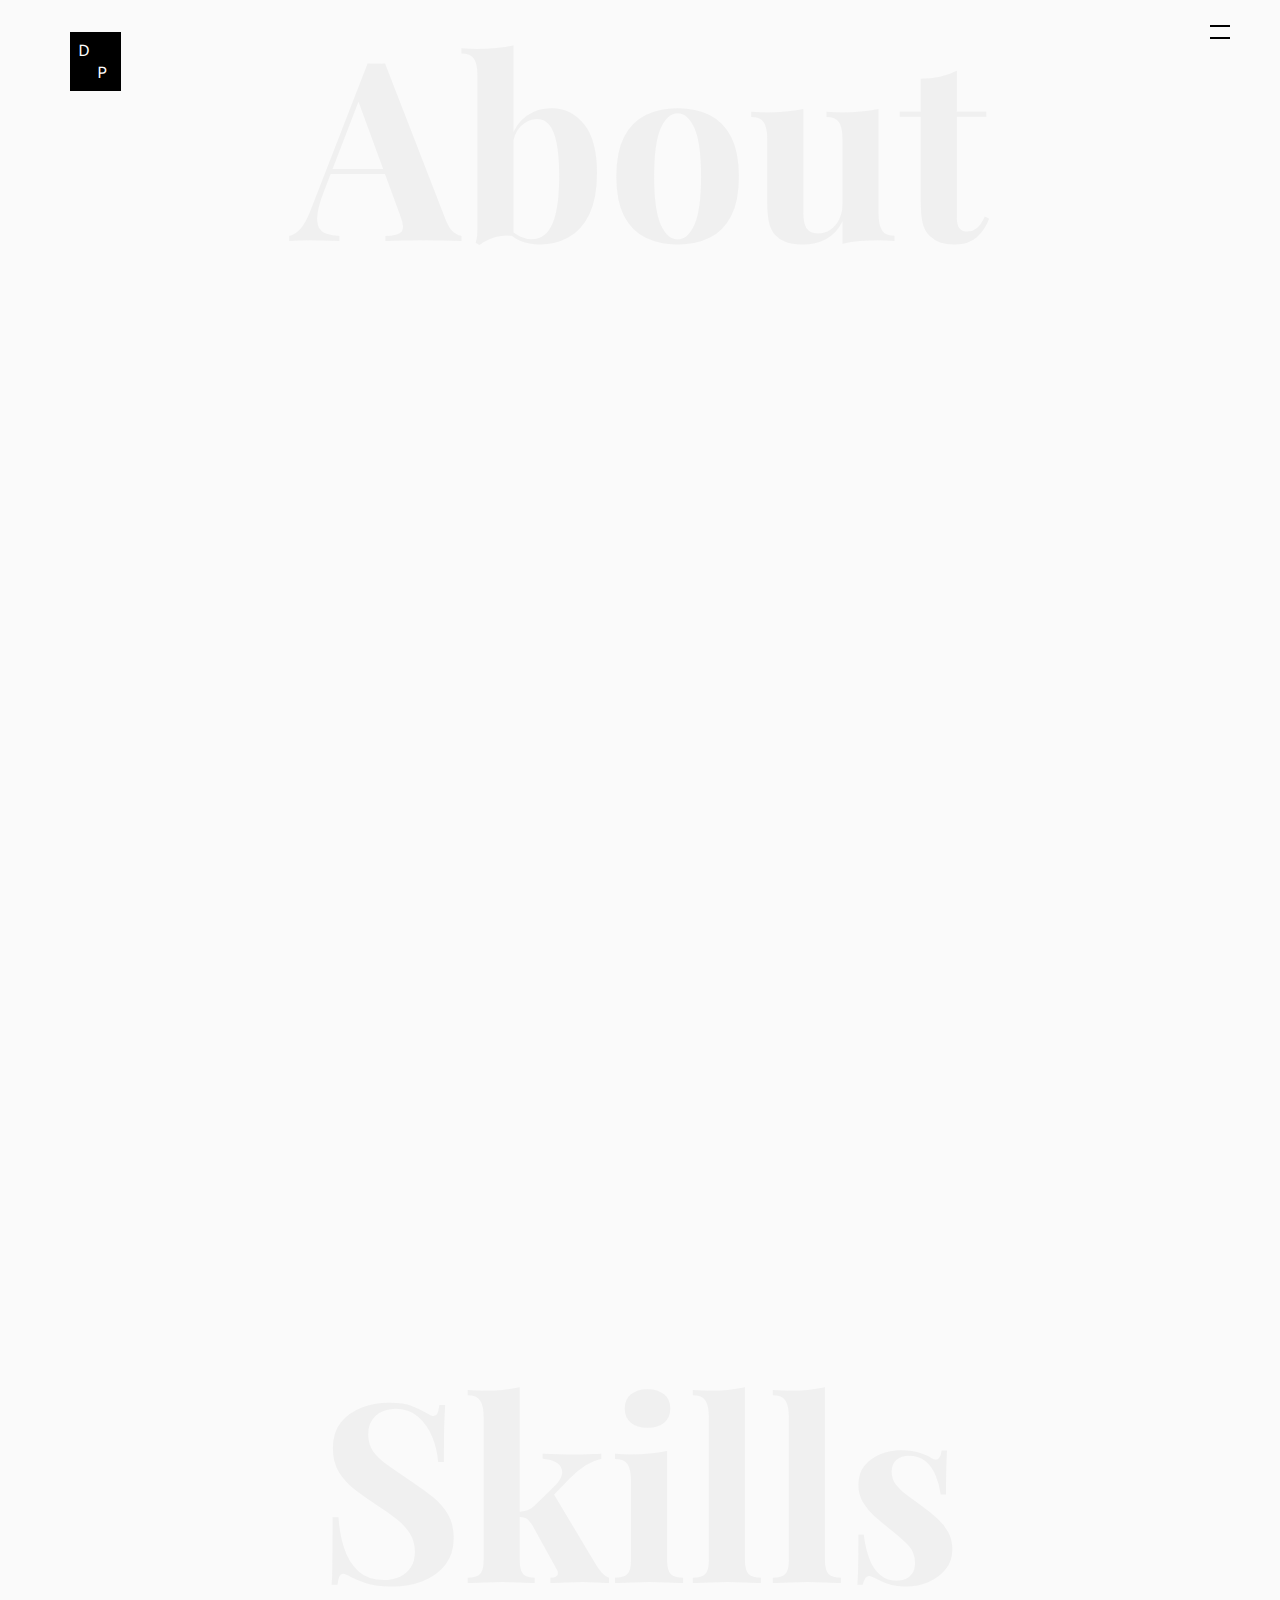
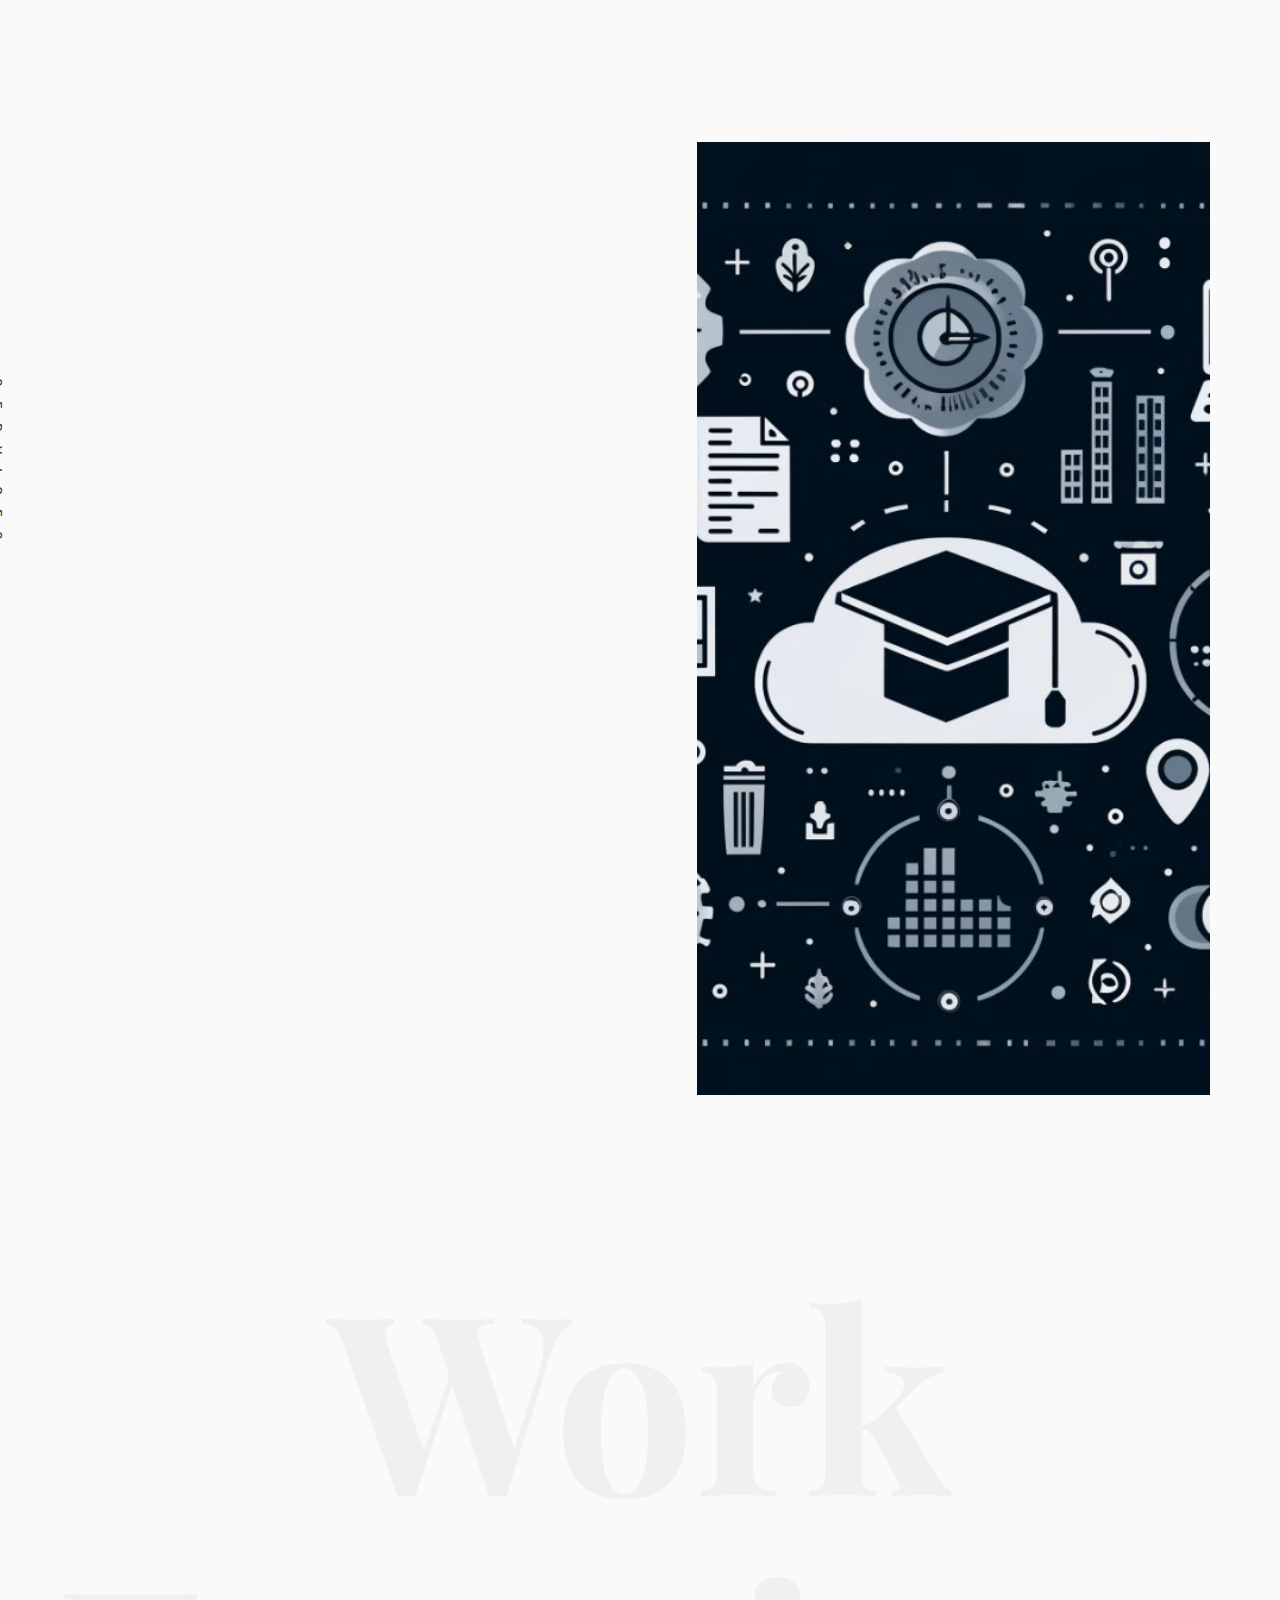
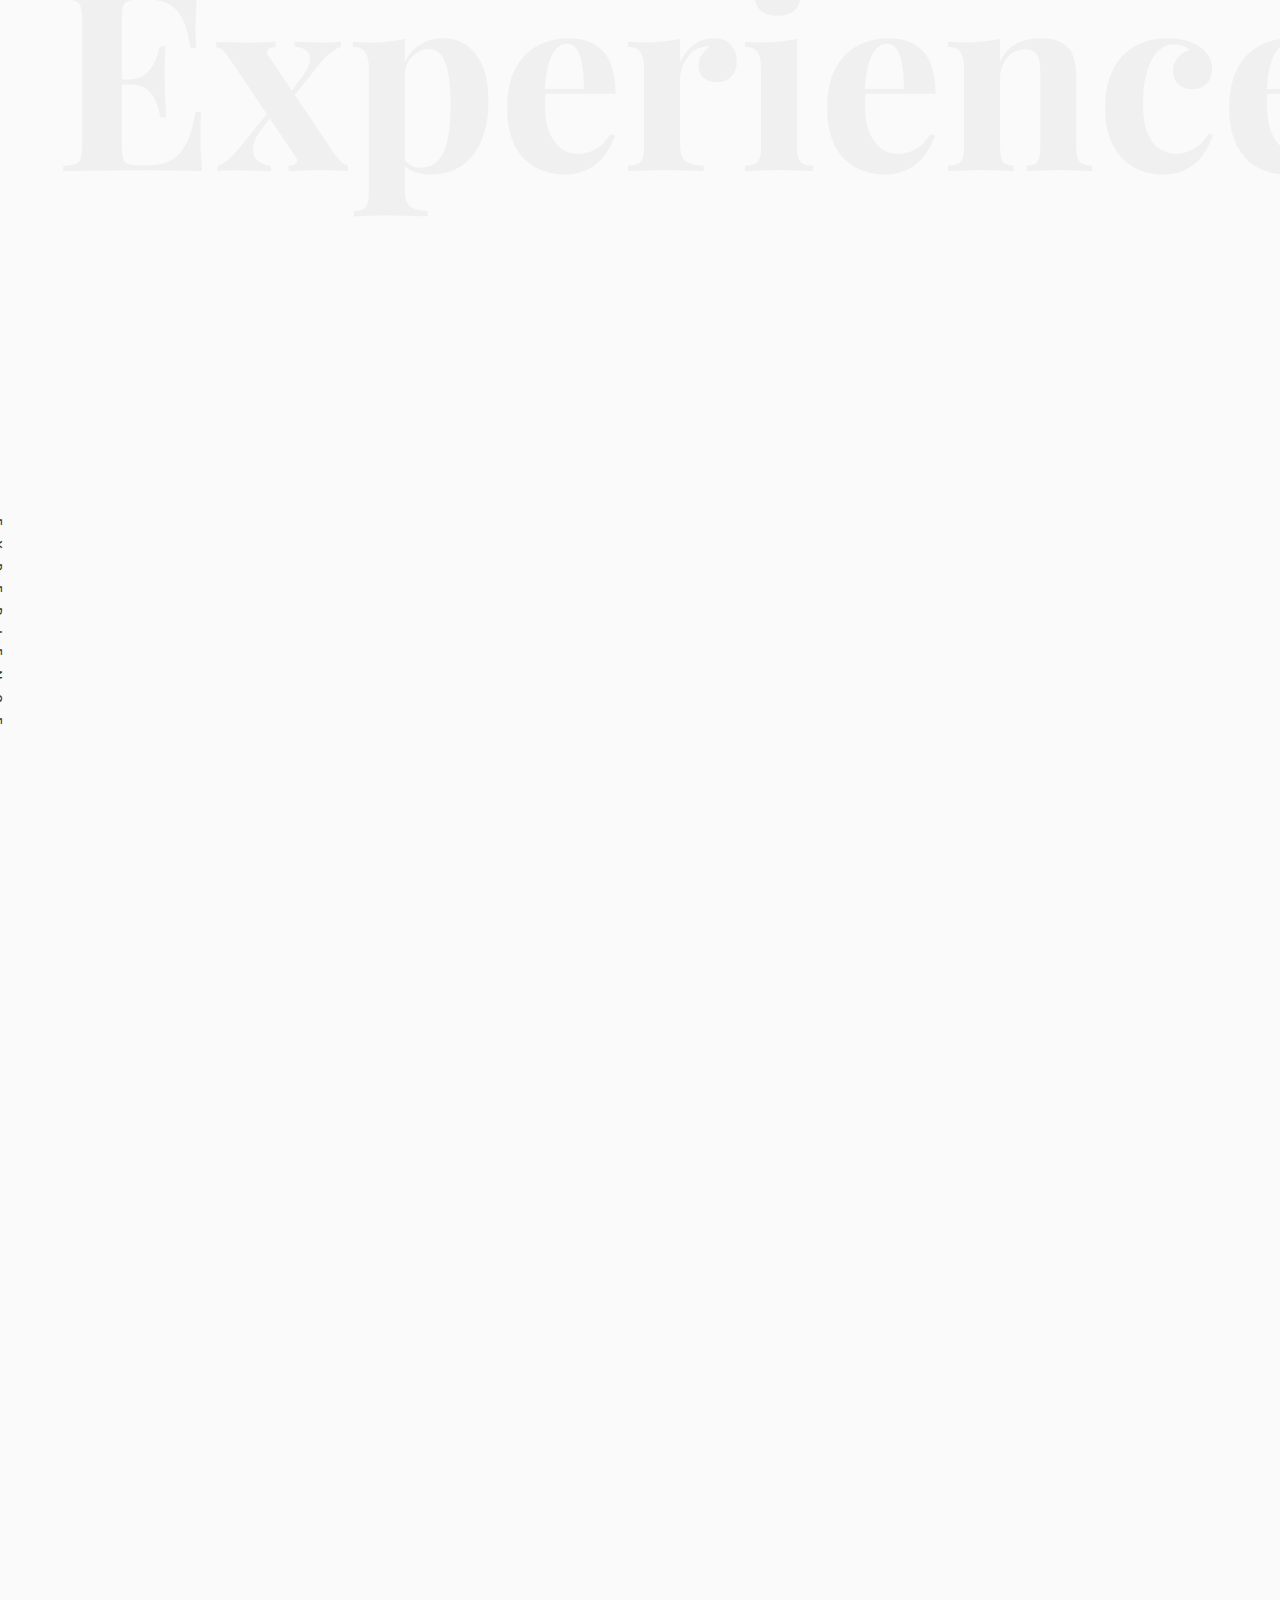
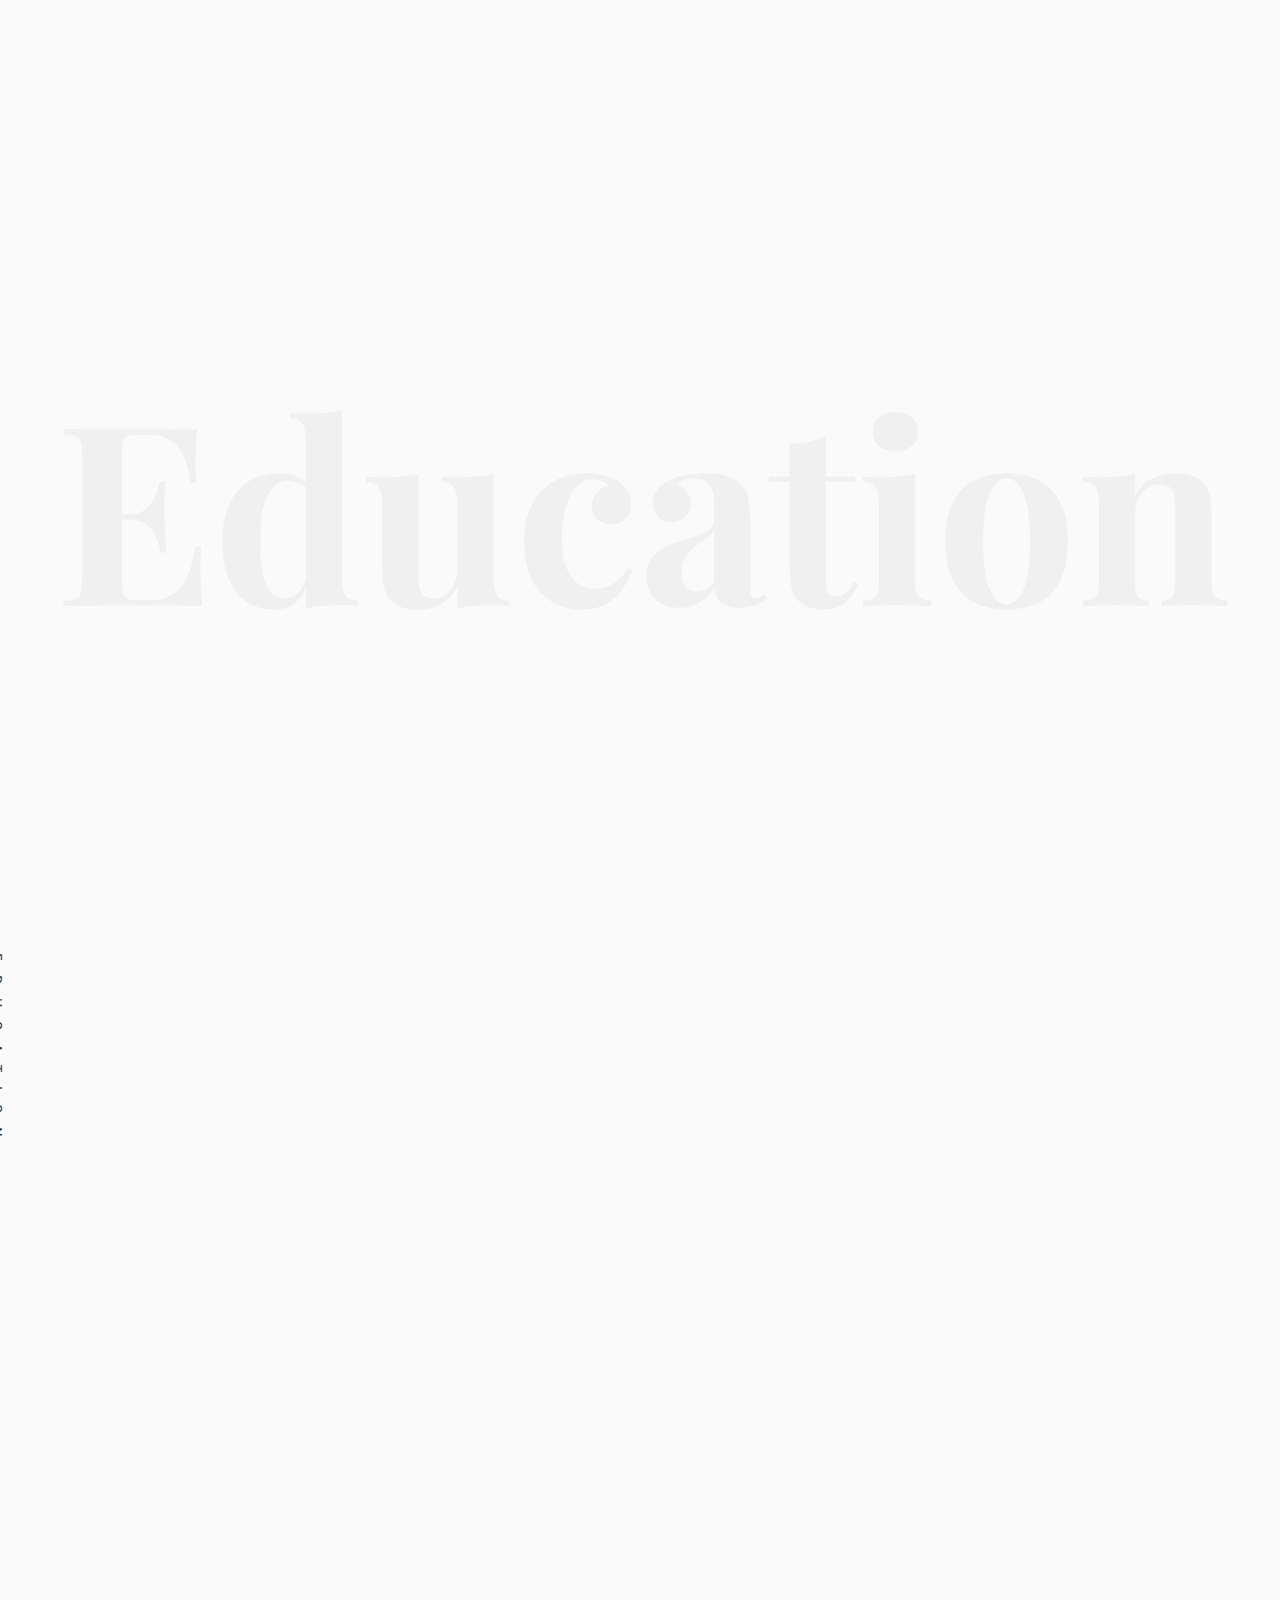
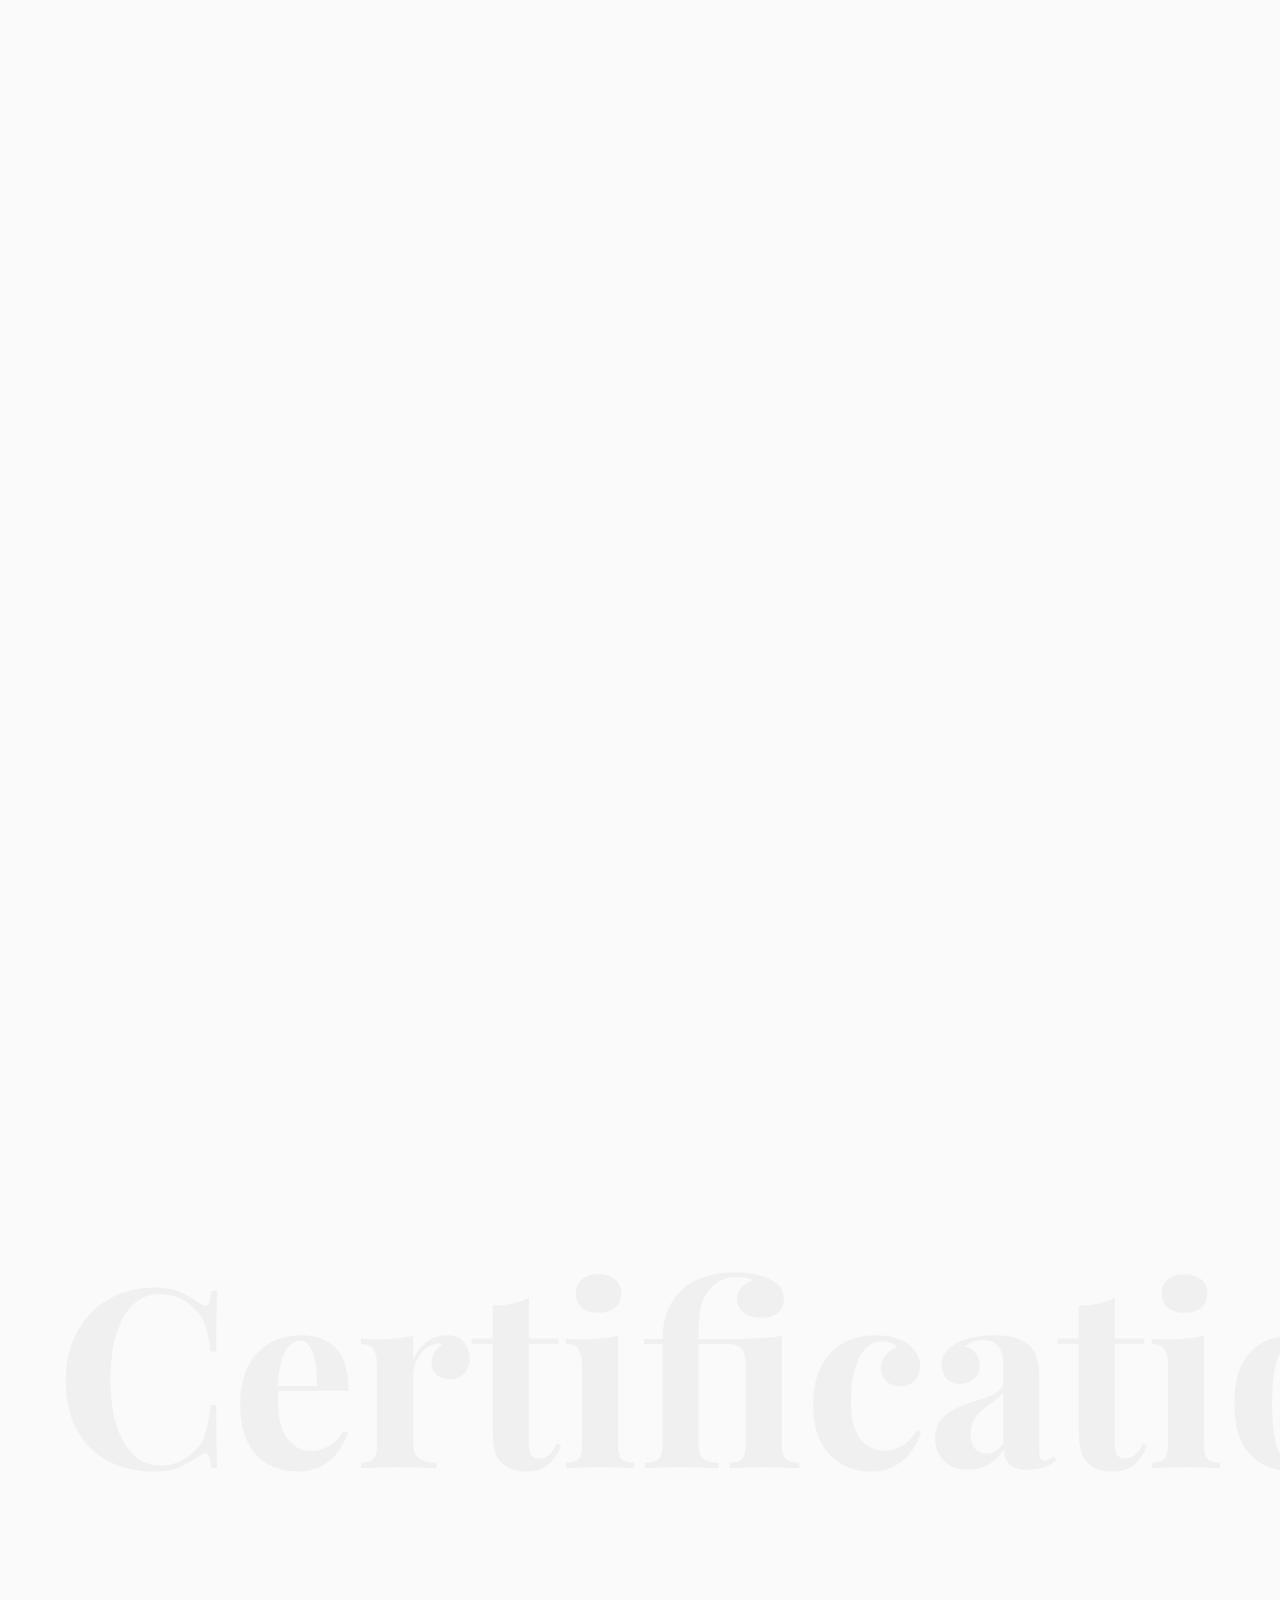
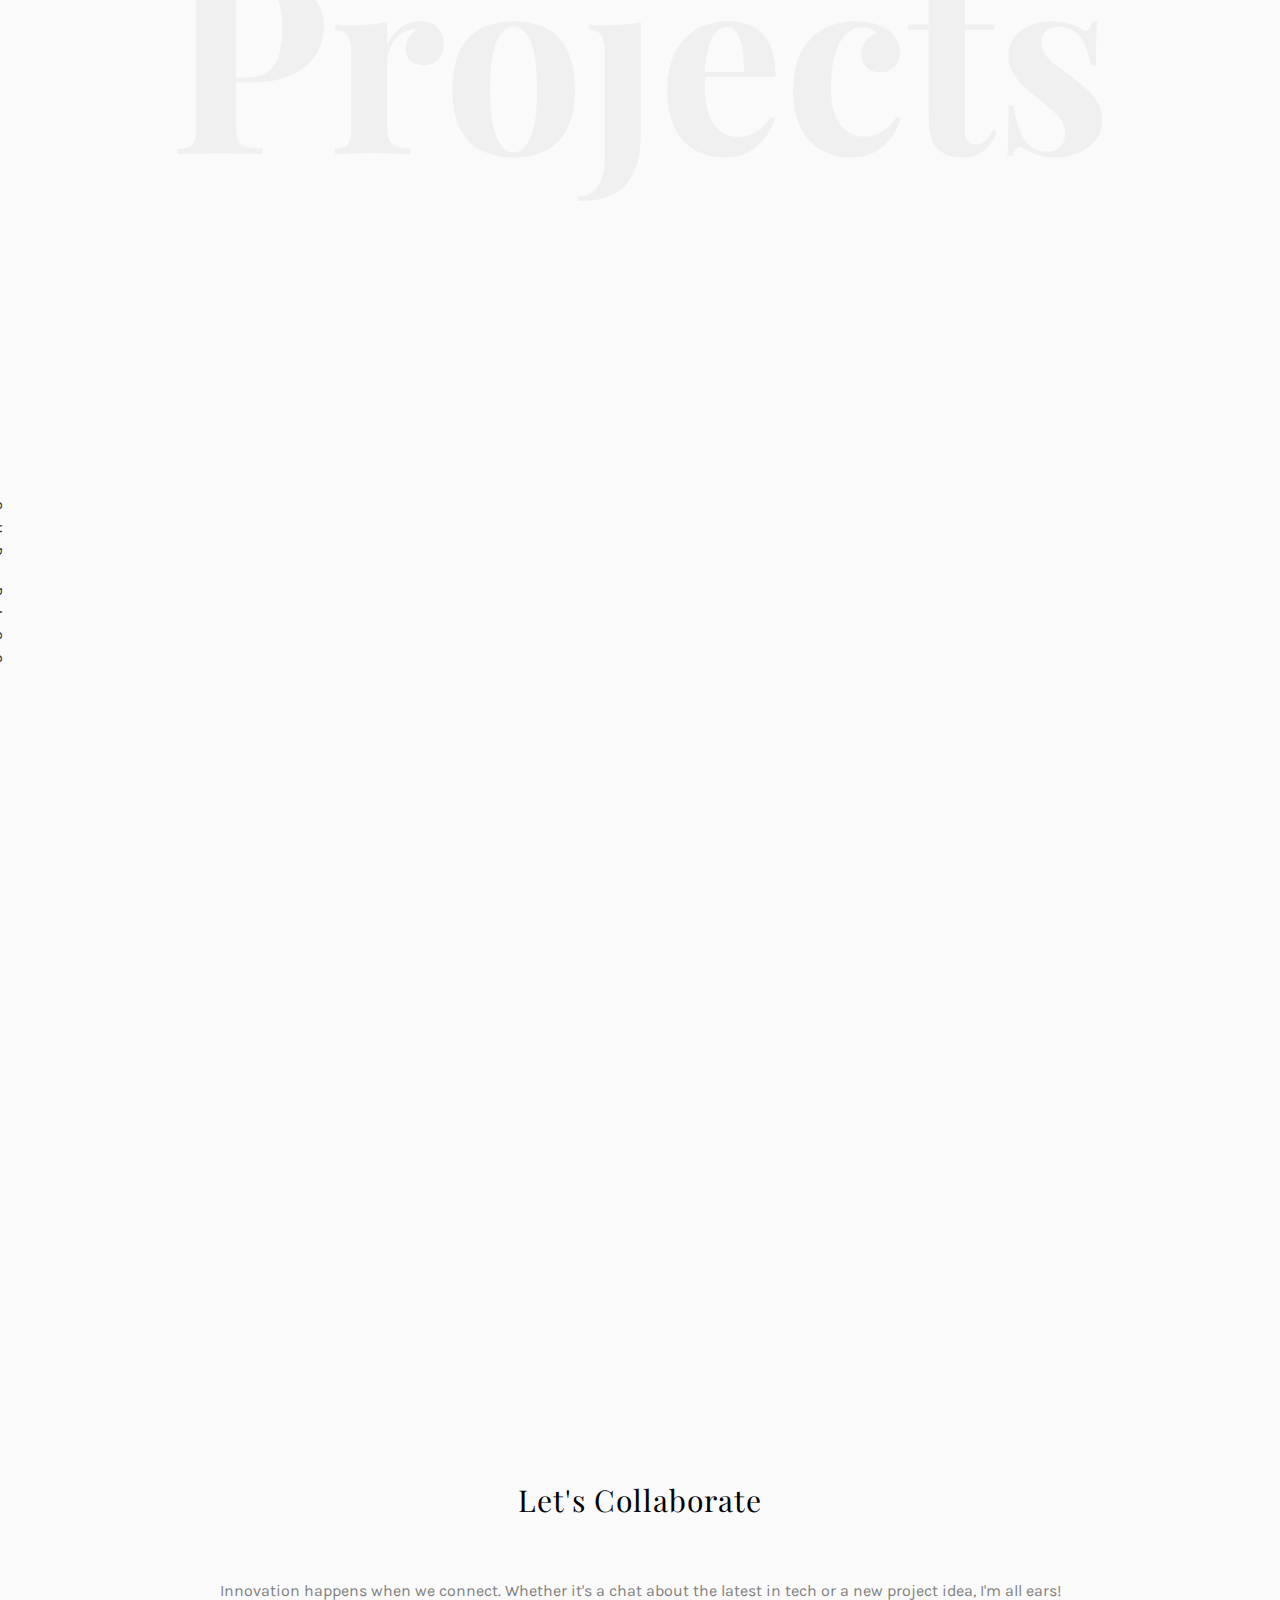
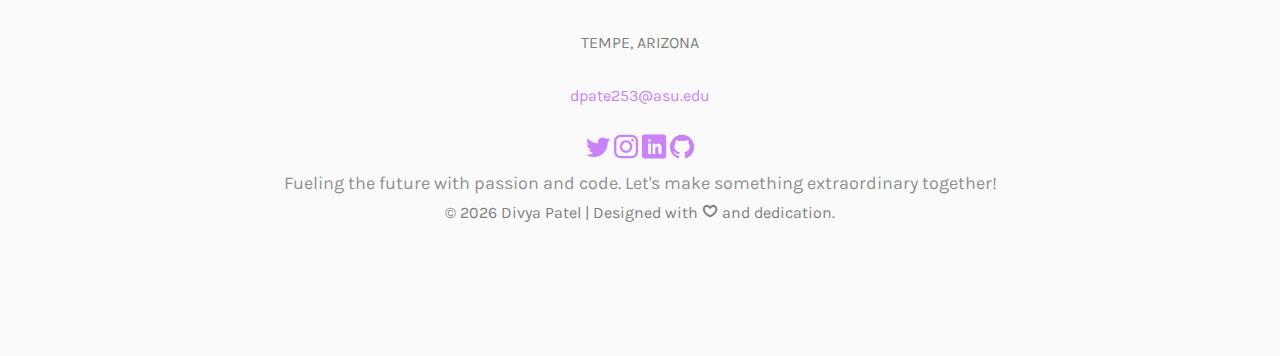
==== noah-master/index.html @ 37c4a28f "commit1" ====
<!DOCTYPE HTML>
<html>
<head>
	<meta charset="utf-8">
	<meta http-equiv="X-UA-Compatible" content="IE=edge">
	<title>Noah Template</title>
	<meta name="viewport" content="width=device-width, initial-scale=1">
	<meta name="description" content="" />
	<meta name="keywords" content="" />
	<meta name="author" content="" />

	<!-- Facebook and Twitter integration -->
	<meta property="og:title" content=""/>
	<meta property="og:image" content=""/>
	<meta property="og:url" content=""/>
	<meta property="og:site_name" content=""/>
	<meta property="og:description" content=""/>
	<meta name="twitter:title" content="" />
	<meta name="twitter:image" content="" />
	<meta name="twitter:url" content="" />
	<meta name="twitter:card" content="" />

	<!-- Place favicon.ico and apple-touch-icon.png in the root directory -->
	<link rel="shortcut icon" href="favicon.ico">

	<link href="https://fonts.googleapis.com/css?family=Karla:400,700" rel="stylesheet">
	<link href="https://fonts.googleapis.com/css?family=Playfair+Display:400,400i,700" rel="stylesheet">
	
	<!-- Animate.css -->
	<link rel="stylesheet" href="css/animate.css">
	<!-- Icomoon Icon Fonts-->
	<link rel="stylesheet" href="css/icomoon.css">
	<!-- Bootstrap  -->
	<link rel="stylesheet" href="css/bootstrap.css">
	<!-- Owl Carousel -->
	<link rel="stylesheet" href="css/owl.carousel.min.css">
	<link rel="stylesheet" href="css/owl.theme.default.min.css">
	<!-- Magnific Popup -->
	<link rel="stylesheet" href="css/magnific-popup.css">

	<link rel="stylesheet" href="css/style.css">


	<!-- Modernizr JS -->
	<script src="js/modernizr-2.6.2.min.js"></script>
	<!-- FOR IE9 below -->
	<!--[if lt IE 9]>
	<script src="js/respond.min.js"></script>
	<![endif]-->

</head>
<body>

<nav id="colorlib-main-nav" role="navigation">
	<a href="#" class="js-colorlib-nav-toggle colorlib-nav-toggle active"><i></i></a>
	<div class="js-fullheight colorlib-table">
		<div class="colorlib-table-cell js-fullheight">
			<div class="row">
				<div class="col-md-12">
					<div class="form-group">
						<input type="text" class="form-control" id="search" placeholder="Enter any key to search...">
						<button type="submit" class="btn btn-primary"><i class="icon-search3"></i></button>
					</div>
				</div>
			</div>
			<div class="row">
				<div class="col-md-12">
					<ul>
						<li><a href="index.html">Home</a></li>
						<!-- <li><a href="services.html">My Skills</a></li> -->
						<li><a href="work.html">Work</a></li>
						<li><a href="education.html"><i class="icon-graduation-cap"></i> Education</a></li>
						<li><a href="certification.html"><i class="icon-graduation-cap"></i> Certifications</a></li>
						<li><a href="projects.html">Projects </a></li>
						<!-- <li><a href="about.html">About</a></li> -->
						<li><a href="contact.html">Contact</a></li>
					</ul>
				</div>
			</div>
			<div class="row">
				<div class="col-md-12">
					<h2 class="head-title">Works</h2>
					<a href="images/work-1.jpg" class="gallery image-popup-link text-center" style="background-image: url(images/work-1.jpg);">
						<span><i class="icon-search3"></i></span>
					</a>
					<a href="images/work-2.jpg" class="gallery image-popup-link text-center" style="background-image: url(images/work-2.jpg);">
						<span><i class="icon-search3"></i></span>
					</a>
					<a href="images/work-3.jpg" class="gallery image-popup-link text-center" style="background-image: url(images/work-3.jpg);">
						<span><i class="icon-search3"></i></span>
					</a>
					<a href="images/work-4.jpg" class="gallery image-popup-link text-center" style="background-image: url(images/work-4.jpg);">
						<span><i class="icon-search3"></i></span>
					</a>
				</div>
			</div>
		</div>
	</div>
</nav>

<div id="colorlib-page">
	<header>
		<div class="container">
			<div class="row">
				<div class="col-md-12">
					<div class="colorlib-navbar-brand">
						<a class="colorlib-logo" href="index.html"><span>D &nbsp</span><span>&nbsp P</span></a>
					</div>
					<a href="#" class="js-colorlib-nav-toggle colorlib-nav-toggle"><i></i></a>
				</div>
			</div>
		</div>
	</header>

	<!-- About Section -->
	<div id="colorlib-about">
		<div class="container">
			<div class="row text-center">
				<h2 class="bold">About</h2>
			</div>
			<div class="row">
				<div class="col-md-5 animate-box">
					<div class="owl-carousel3">
						<div class="item">
							<img class="img-responsive about-img" src="images/dp2.jpg" alt="html5 bootstrap template by colorlib.com">
						</div>
						<div class="item">
							<img class="img-responsive about-img" src="images/dp1.jpg" alt="html5 bootstrap template by colorlib.com">
						</div>
					</div>
				</div>
				<div class="col-md-6 col-md-push-1 animate-box">
					<div class="about-desc">
						<div class="owl-carousel3">
							<div class="item">
								<h2><span>Divya</span><span>Patel</span></h2>
							</div>
							<div class="item">
								<h2><span>I'm</span><span>An Engineer</span></h2>
							</div>
						</div>
						<div class="desc">
							<div class="rotate">
								<h2 class="heading">About</h2>
							</div>
							<p>A data engineer and aspiring AI innovator. With a fierce passion for transforming data into powerful insights, I've honed my skills through cutting-edge research and hands-on software development. From crafting advanced GAN models at TCS to building interactive web experiences, I don't just follow trends—I set them. Currently mastering Computer Science at Arizona State University, I'm on a mission to lead the future of data engineering and AI. Ready to turn possibilities into reality. Let’s make something extraordinary together!</p>
							<p class="colorlib-social-icons">
								<a href="https://x.com/Divya_Patel_"><i class="icon-twitter"></i></a>
								<a href="https://www.instagram.com/divy_9/"><i class="icon-instagram"></i></a>
								<a href="https://www.linkedin.com/in/divya-9-patel/"><i class="icon-linkedin"></i></a>
								<a href="https://github.com/divyapatel9"><i class="icon-github"></i></a>
							</p>
							<p><a href="mailto:dpate253@asu.edu" class="btn btn-primary btn-outline">Mail Me!</a></p>
						</div>
					</div>
				</div>
			</div>
		</div>
	</div>

	<!-- Services Section -->
	<div id="colorlib-services">
		<div class="container">
			<div class="row text-center">
				<h2 class="bold">Skills</h2>
			</div>
			<div class="row">
				<div class="col-md-12">
					<div class="services-flex">
						<div class="one-third">
							<div class="row">
								<div class="col-md-12 col-md-offset-0 animate-box intro-heading">
									<span>My Skills</span>
									<h2>Here Are Some of My Skills</h2>
								</div>
							</div>
							<div class="row">
								<div class="col-md-12">
									<div class="rotate">
										<h2 class="heading">Services</h2>
									</div>
								</div>
								<div class="col-md-6">
									<div class="services animate-box">
										<h3>1 - Advanced Data Engineering</h3>
										<ul>
											<li>Data Pipeline Optimization</li>
											<li>Machine Learning Model Development</li>
											<li>Generative Adversarial Networks (GANs)</li>
											<li>Big Data Analytics & Visualization</li>
										</ul>
									</div>
									<div class="services animate-box">
										<h3>3 - Full Stack Development</h3>
										<ul>
											<li>Python & JavaScript Mastery</li>
											<li>Responsive Web Design</li>
											<li>Cloud Integration (Azure & GCP)</li>
											<li>Database Management (SQL & DBMS)</li>
										</ul>
									</div>
								</div>
								<div class="col-md-6">
									<div class="services animate-box">
										<h3>2 - AI & Machine Learning</h3>
										<ul>
											<li>EEG-based Sleep Analysis</li>
											<li>Object Detection & Annotation</li>
											<li>TensorFlow & OpenCV Proficiency</li>
											<li>Automation & Intelligent Systems</li>
										</ul>
									</div>
									<div class="services animate-box">
										<h3>4 - Technical Leadership & Innovation</h3>
										<ul>
											<li>Project Management & Collaboration</li>
											<li>Research & Development in AI</li>
											<li>Technical Writing & IEEE Publications</li>
											<li>Cross-Functional Team Leadership</li>
										</ul>
									</div>
								</div>
							</div>
						</div>
						<div class="one-forth services-img" style="background-image: url(images/skills.jpg);">
						</div>
					</div>
				</div>
			</div>
		</div>
	</div>

	<!-- Work Experience Section -->
	<div id="colorlib-work">
		<div class="container">
			<div class="row text-center">
				<h2 class="bold">Work Experience</h2>
			</div>
			<div class="row">
				<div class="col-md-12 col-md-offset-0 text-center animate-box intro-heading">
					<span>Professional Journey</span>
					<h2>Work Experience</h2>
				</div>
			</div>
			<div class="row">
				<div class="col-md-12">
					<div class="rotate">
						<h2 class="heading">Experience</h2>
					</div>
				</div>
			</div>
	
			<div class="row">
				<!-- First Work Experience -->
				<div class="col-md-12">
					<div class="work-entry animate-box">
						<a href="work.html" class="work-img" style="background-image: url(images/TCS.jpg);">
							<div class="display-t">
								<div class="work-name">
									<h2>Machine Learning Engineer</h2>
								</div>
							</div>
						</a>
						<div class="col-md-4 col-md-offset-4">
							<div class="desc">
								<p>Research and Development Intern at Tata Consultancy Services in 2023, Pune, Maharashtra, India.</p>
								<p class="read"><a href="#">View details</a></p>
							</div>
						</div>
					</div>
				</div>
				<!-- Second Work Experience -->
				<div class="col-md-12">
					<div class="work-entry animate-box">
						<a href="work.html" class="work-img" style="background-image: url(images/upjao.jpg);">
							<div class="display-t">
								<div class="work-name">
									<h2>Software Development Engineer</h2>
								</div>
							</div>
						</a>
						<div class="col-md-4 col-md-offset-4">
							<div class="desc">
								<p>Intern at Upjao in 2022, Ahmedabad, Gujarat, India.</p>
								<p class="read"><a href="#">View details</a></p>
							</div>
						</div>
					</div>
				</div>
				<!-- Third Work Experience -->
				<div class="col-md-12">
					<div class="work-entry animate-box">
						<a href="work.html" class="work-img" style="background-image: url(images/kumbh.jpg);">
							<div class="display-t">
								<div class="work-name">
									<h2>Web Development Engineer</h2>
								</div>
							</div>
						</a>
						<div class="col-md-4 col-md-offset-4">
							<div class="desc">
								<p>Intern at Kumbh Design in 2021, Ahmedabad, Gujarat, India.</p>
								<p class="read"><a href="#">View details</a></p>
							</div>
						</div>
					</div>
				</div>
			</div>
		</div>
	</div>

	
	<!-- Education Section -->
	<div id="education-section">
		<div class="container">
			<div class="row text-center">
				<h2 class="bold">Education</Em></h2>
			</div>
			<div class="row">
				<div class="col-md-12 col-md-offset-0 text-center animate-box intro-heading">
					<span>Education History</span>
					<h2>Education</h2>
				</div>
			</div>
			<div class="row">
				<div class="col-md-12">
					<div class="rotate">
						<h2 class="heading">Education</h2>
					</div>
				</div>
			</div>
			<div class="row animate-box">
				
					<div class="work-entry animate-box">
						<a href="education.html" class="work-img" style="background-image: url(images/asu.jpg);">
							<div class="display-t">
								<div class="work-name">
									<h2>Arizona State University (ASU)</h2>
								</div>
							</div>
						</a>
						<div class="col-md-4 col-md-offset-4">
							<div class="desc">
								<p>Masters of Science in Computer Science</p>
							
								<p class="read"><a href="#">View details</a></p>
							</div>
						</div>
					</div>
					<div class="work-entry animate-box">
						<a href="education.html" class="work-img" style="background-image: url(images/pdpu.jpg);">
							<div class="display-t">
								<div class="work-name">
									<h2>Pandit Deendayal Petroleum University (PDPU)</h2>
								</div>
							</div>
						</a>
						<div class="col-md-4 col-md-offset-4">
							<div class="desc">
								<p>Bachelor of Technology in Information and Communication Technology</p>
								
								<p class="read"><a href="#">View details</a></p>
							</div>
						</div>
					</div>
				</div>
			</div>
		</div>
	</div>



		<!-- Certification -->
<div id="colorlib-blog">
    <div class="container">
        <div class="row text-center">
            <h2 class="bold">Certification</h2>
        </div>
        <div class="row">
            <div class="col-md-12 col-md-offset-0 text-center animate-box intro-heading">
                <span>Certification</span>
                <h2>Certifications & Achievements</h2>
            </div>
        </div>
        <div class="row">
            <div class="col-md-12">
                <div class="rotate">
                    <h2 class="heading">Certificates</h2>
                </div>
            </div>
        </div>
        <div class="row">
            <!-- First Row with Three Certifications -->
            <div class="col-md-4">
                <div class="article animate-box">
                    <a href="certification.html" class="blog-img">
                        <img class="img-responsive" src="images/MSAF.jpg" alt="html5 bootstrap by colorlib.com">
                        <div class="overlay"></div>
                        <div class="link">
                            <span class="read">Read more</span>
                        </div>
                    </a>
                    <div class="desc">
                        <span class="meta">June 25, 2021</span>
                        <h2><a href="certification.html">Microsoft Azure Fundamentals</a></h2>
                    </div>
                </div>
            </div>
            <div class="col-md-4">
                <div class="article animate-box">
                    <a href="certification.html" class="blog-img">
                        <img class="img-responsive" src="images/MSADF.jpg" alt="html5 bootstrap by colorlib.com">
                        <div class="overlay"></div>
                        <div class="link">
                            <span class="read">Read more</span>
                        </div>
                    </a>
                    <div class="desc">
                        <span class="meta">July 22, 2021</span>
                        <h2><a href="certification.html">Microsoft Azure Data Fundamentals</a></h2>
                    </div>
                </div>
            </div>
            <div class="col-md-4">
                <div class="article animate-box">
                    <a href="certification.html" class="blog-img">
                        <img class="img-responsive" src="images/MSAI.jpg" alt="html5 bootstrap by colorlib.com">
                        <div class="overlay"></div>
                        <div class="link">
                            <span class="read">Read more</span>
                        </div>
                    </a>
                    <div class="desc">
                        <span class="meta">August 12, 2021</span>
                        <h2><a href="certification.html">Microsoft Azure AI Fundamentals</a></h2>
                    </div>
                </div>
            </div>
        </div>
        <!-- Second Row with One Certification Centered -->
        <div class="row">
            <div class="col-md-4 col-md-offset-4">
                <div class="article animate-box">
                    <a href="certification.html" class="blog-img">
                        <img class="img-responsive" src="images/MSPPF.jpg" alt="html5 bootstrap by colorlib.com">
                        <div class="overlay"></div>
                        <div class="link">
                            <span class="read">Read more</span>
                        </div>
                    </a>
                    <div class="desc">
                        <span class="meta">August 27, 2021</span>
                        <h2><a href="certification.html">Microsoft Power Platform Fundamentals</a></h2>
                    </div>
                </div>
            </div>
        </div>
    </div>
</div>


	<!-- Blog Section -->
	<div id="colorlib-blog">
		<div class="container">
			<div class="row text-center">
				<h2 class="bold">Projects</h2>
			</div>
			<div class="row">
				<div class="col-md-12 col-md-offset-0 text-center animate-box intro-heading">
					<span>Projects</span>
					<h2>A curated collection of my latest projects</h2>
				</div>
			</div>
			<div class="row">
				<div class="col-md-12">
					<div class="rotate">
						<h2 class="heading">Our Blog</h2>
					</div>
				</div>
			</div>
			<div class="row animate-box">
				<div class="owl-carousel1">
					<div class="item">
						<div class="col-md-12">
							<div class="article">
								<a href="projects.html" class="blog-img">
									<img class="img-responsive" src="images/dv.jpg" alt="html5 bootstrap by colorlib.com">
									<div class="overlay"></div>
									<div class="link">
										<span class="read">Read more</h2>
									</div>
								</a>
								<div class="desc">
									<span class="meta">10, Dec 2023</span>
									<h2><a href="projects.html">Analysis and Visualization of Financial Health of Residents</a></h2>
									<p>Developed advanced D3.js visualizations, including interactive systems for economic trends and global datasets with enhanced user interactions.</p>
								</div>
							</div>
						</div>
					</div>
					<div class="item">
						<div class="col-md-12">
							<div class="article">
								<a href="projects.html" class="blog-img">
									<img class="img-responsive" src="images/cloudp2.jpg" alt="html5 bootstrap by colorlib.com">
									<div class="overlay"></div>
									<div class="link">
										<span class="read">Read more</h2>
									</div>
								</a>
								<div class="desc">
									<span class="meta">15, May 2024</span>
									<h2><a href="projects.html">Scalable Video Analysis with AWS Lambda</a></h2>
									<p>I developed a scalable, serverless video analysis application using AWS Lambda, implementing a multi-stage pipeline for efficient video processing, showcasing expertise in cloud-based solutions.</p>
								</div>
							</div>
						</div>
					</div>
					<div class="item">
						<div class="col-md-12">
							<div class="article">
								<a href="projects.html" class="blog-img">
									<img class="img-responsive" src="images/eeg.jpg" alt="html5 bootstrap by colorlib.com">
									<div class="overlay"></div>
									<div class="link">
										<span class="read">Read more</h2>
									</div>
								</a>
								<div class="desc">
									<span class="meta">15, Nov 2022</span>
									<h2><a href="projects.html">An Effective EEG Signal-Based Sleep Staging System using Machine Learning Techniques</a></h2>
									<p>I developed an automated sleep staging system using machine learning to classify EEG signals, achieving 96% accuracy with a Random Forest classifier on the PhysioNet dataset.</p>
								</div>
							</div>
						</div>
					</div>
					<div class="item">
						<div class="col-md-12">
							<div class="article">
								<a href="projects.html" class="blog-img">
									<img class="img-responsive" src="images/cloudp1.jpg" alt="html5 bootstrap by colorlib.com">
									<div class="overlay"></div>
									<div class="link">
										<span class="read">Read more</h2>
									</div>
								</a>
								<div class="desc">
									<span class="meta">15, Mar 2024</span>
									<h2><a href="projects.html">Elastic Face Recognition Application on AWS</a></h2>
									<p>I developed an elastic face recognition app on AWS with dynamic autoscaling and efficient handling of concurrent requests.</p>
								</div>
							</div>
						</div>
					</div>
				</div>
			</div>
		</div>
	</div>

	
	</div>

	<!-- Footer Section -->
<footer>
    <div id="footer">
        <div class="container">
            <div class="row text-center">
                <div class="col-md-12">
                    <h2>Let's Collaborate</h2>
                    <p>Innovation happens when we connect. Whether it's a chat about the latest in tech or a new project idea, I'm all ears!</p>
                    <p>TEMPE, ARIZONA</p>
                    <p><a href="mailto:dpate253@asu.edu">dpate253@asu.edu</a></p>
                    <div class="colorlib-social-icons">
                        <a href="https://x.com/Divya_Patel_"><i class="icon-twitter"></i></a>
								<a href="https://www.instagram.com/divy_9/"><i class="icon-instagram"></i></a>
								<a href="https://www.linkedin.com/in/divya-9-patel/"><i class="icon-linkedin"></i></a>
								<a href="https://github.com/divyapatel9"><i class="icon-github"></i></a>
                    </div>
                </div>
            </div>
            <div class="row text-center">
                <div class="col-md-12">
                    <p class="footer-note">
                        <span>Fueling the future with passion and code. Let's make something extraordinary together!</span>
                        <br>&copy; <script>document.write(new Date().getFullYear());</script> Divya Patel | Designed with <i class="icon-heart4" aria-hidden="true"></i> and dedication.
                    </p>
                </div>
            </div>
        </div>
    </div>
</footer>


</div>

<!-- jQuery -->
<script src="js/jquery.min.js"></script>
<!-- jQuery Easing -->
<script src="js/jquery.easing.1.3.js"></script>
<!-- Bootstrap -->
<script src="js/bootstrap.min.js"></script>
<!-- Waypoints -->
<script src="js/jquery.waypoints.min.js"></script>
<!-- Owl Carousel -->
<script src="js/owl.carousel.min.js"></script>
<!-- Magnific Popup -->
<script src="js/jquery.magnific-popup.min.js"></script>
<script src="js/magnific-popup-options.js"></script>

<!-- Main JS (Do not remove) -->
<script src="js/main.js"></script>

</body>
</html>
---- noah-master/css/icomoon.css ----
@font-face {
  font-family: 'icomoon';
  src:  url('fonts/icomoon.eot?tmere9');
  src:  url('fonts/icomoon.eot?tmere9#iefix') format('embedded-opentype'),
    url('fonts/icomoon.ttf?tmere9') format('truetype'),
    url('fonts/icomoon.woff?tmere9') format('woff'),
    url('fonts/icomoon.svg?tmere9#icomoon') format('svg');
  font-weight: normal;
  font-style: normal;
}

[class^="icon-"], [class*=" icon-"] {
  /* use !important to prevent issues with browser extensions that change fonts */
  font-family: 'icomoon' !important;
  speak: none;
  font-style: normal;
  font-weight: normal;
  font-variant: normal;
  text-transform: none;
  line-height: 1;

  /* Better Font Rendering =========== */
  -webkit-font-smoothing: antialiased;
  -moz-osx-font-smoothing: grayscale;
}

.icon-activity:before {
  content: "\e900";
}
.icon-airplay:before {
  content: "\e901";
}
.icon-alert-circle:before {
  content: "\e902";
}
.icon-alert-octagon:before {
  content: "\e903";
}
.icon-alert-triangle:before {
  content: "\e904";
}
.icon-align-center:before {
  content: "\e905";
}
.icon-align-justify:before {
  content: "\e906";
}
.icon-align-left:before {
  content: "\e907";
}
.icon-align-right:before {
  content: "\e908";
}
.icon-anchor:before {
  content: "\e909";
}
.icon-aperture:before {
  content: "\e90a";
}
.icon-arrow-down3:before {
  content: "\e90b";
}
.icon-arrow-down-circle:before {
  content: "\e90c";
}
.icon-arrow-down-left3:before {
  content: "\e90d";
}
.icon-arrow-down-right3:before {
  content: "\e90e";
}
.icon-arrow-left3:before {
  content: "\e90f";
}
.icon-arrow-left-circle:before {
  content: "\e910";
}
.icon-arrow-right3:before {
  content: "\e911";
}
.icon-arrow-right-circle:before {
  content: "\e912";
}
.icon-arrow-up3:before {
  content: "\e913";
}
.icon-arrow-up-circle:before {
  content: "\e914";
}
.icon-arrow-up-left3:before {
  content: "\e915";
}
.icon-arrow-up-right3:before {
  content: "\e916";
}
.icon-at-sign:before {
  content: "\e917";
}
.icon-award:before {
  content: "\e918";
}
.icon-bar-chart:before {
  content: "\e919";
}
.icon-bar-chart-2:before {
  content: "\e91a";
}
.icon-battery:before {
  content: "\e91b";
}
.icon-battery-charging:before {
  content: "\e91c";
}
.icon-bell2:before {
  content: "\e91d";
}
.icon-bell-off:before {
  content: "\e91e";
}
.icon-bluetooth:before {
  content: "\e91f";
}
.icon-bold2:before {
  content: "\e920";
}
.icon-book2:before {
  content: "\e921";
}
.icon-book-open:before {
  content: "\e922";
}
.icon-bookmark2:before {
  content: "\e923";
}
.icon-box:before {
  content: "\e924";
}
.icon-briefcase2:before {
  content: "\e925";
}
.icon-calendar2:before {
  content: "\e926";
}
.icon-camera2:before {
  content: "\e927";
}
.icon-camera-off:before {
  content: "\e928";
}
.icon-cast:before {
  content: "\e929";
}
.icon-check:before {
  content: "\e92a";
}
.icon-check-circle:before {
  content: "\e92b";
}
.icon-check-square:before {
  content: "\e92c";
}
.icon-chevron-down:before {
  content: "\e92d";
}
.icon-chevron-left:before {
  content: "\e92e";
}
.icon-chevron-right:before {
  content: "\e92f";
}
.icon-chevron-up:before {
  content: "\e930";
}
.icon-chevrons-down:before {
  content: "\e931";
}
.icon-chevrons-left:before {
  content: "\e932";
}
.icon-chevrons-right:before {
  content: "\e933";
}
.icon-chevrons-up:before {
  content: "\e934";
}
.icon-chrome2:before {
  content: "\e935";
}
.icon-circle:before {
  content: "\e936";
}
.icon-clipboard2:before {
  content: "\e937";
}
.icon-clock3:before {
  content: "\e938";
}
.icon-cloud2:before {
  content: "\e939";
}
.icon-cloud-drizzle:before {
  content: "\e93a";
}
.icon-cloud-lightning:before {
  content: "\e93b";
}
.icon-cloud-off:before {
  content: "\e93c";
}
.icon-cloud-rain:before {
  content: "\e93d";
}
.icon-cloud-snow:before {
  content: "\e93e";
}
.icon-code:before {
  content: "\e93f";
}
.icon-codepen2:before {
  content: "\e940";
}
.icon-command2:before {
  content: "\e941";
}
.icon-compass3:before {
  content: "\e942";
}
.icon-copy2:before {
  content: "\e943";
}
.icon-corner-down-left:before {
  content: "\e944";
}
.icon-corner-down-right:before {
  content: "\e945";
}
.icon-corner-left-down:before {
  content: "\e946";
}
.icon-corner-left-up:before {
  content: "\e947";
}
.icon-corner-right-down:before {
  content: "\e948";
}
.icon-corner-right-up:before {
  content: "\e949";
}
.icon-corner-up-left:before {
  content: "\e94a";
}
.icon-corner-up-right:before {
  content: "\e94b";
}
.icon-cpu:before {
  content: "\e94c";
}
.icon-credit-card2:before {
  content: "\e94d";
}
.icon-crop2:before {
  content: "\e94e";
}
.icon-crosshair:before {
  content: "\e94f";
}
.icon-database2:before {
  content: "\e950";
}
.icon-delete:before {
  content: "\e951";
}
.icon-disc:before {
  content: "\e952";
}
.icon-dollar-sign:before {
  content: "\e953";
}
.icon-download4:before {
  content: "\e954";
}
.icon-download-cloud:before {
  content: "\e955";
}
.icon-droplet2:before {
  content: "\e956";
}
.icon-edit:before {
  content: "\e957";
}
.icon-edit-2:before {
  content: "\e958";
}
.icon-edit-3:before {
  content: "\e959";
}
.icon-external-link:before {
  content: "\e95a";
}
.icon-eye2:before {
  content: "\e95b";
}
.icon-eye-off:before {
  content: "\e95c";
}
.icon-facebook3:before {
  content: "\e95d";
}
.icon-fast-forward:before {
  content: "\e95e";
}
.icon-feather:before {
  content: "\e95f";
}
.icon-file:before {
  content: "\e960";
}
.icon-file-minus:before {
  content: "\e961";
}
.icon-file-plus:before {
  content: "\e962";
}
.icon-file-text3:before {
  content: "\e963";
}
.icon-film2:before {
  content: "\e964";
}
.icon-filter2:before {
  content: "\e965";
}
.icon-flag2:before {
  content: "\e966";
}
.icon-folder2:before {
  content: "\e967";
}
.icon-folder-minus2:before {
  content: "\e968";
}
.icon-folder-plus2:before {
  content: "\e969";
}
.icon-git-branch:before {
  content: "\e96a";
}
.icon-git-commit:before {
  content: "\e96b";
}
.icon-git-merge:before {
  content: "\e96c";
}
.icon-git-pull-request:before {
  content: "\e96d";
}
.icon-github2:before {
  content: "\e96e";
}
.icon-gitlab:before {
  content: "\e96f";
}
.icon-globe:before {
  content: "\e970";
}
.icon-grid:before {
  content: "\e971";
}
.icon-hard-drive:before {
  content: "\e972";
}
.icon-hash:before {
  content: "\e973";
}
.icon-headphones2:before {
  content: "\e974";
}
.icon-heart2:before {
  content: "\e975";
}
.icon-help-circle:before {
  content: "\e976";
}
.icon-home4:before {
  content: "\e977";
}
.icon-image2:before {
  content: "\e978";
}
.icon-inbox:before {
  content: "\e979";
}
.icon-info2:before {
  content: "\e97a";
}
.icon-instagram2:before {
  content: "\e97b";
}
.icon-italic2:before {
  content: "\e97c";
}
.icon-layers:before {
  content: "\e97d";
}
.icon-layout:before {
  content: "\e97e";
}
.icon-life-buoy:before {
  content: "\e97f";
}
.icon-link2:before {
  content: "\e980";
}
.icon-link-2:before {
  content: "\e981";
}
.icon-linkedin3:before {
  content: "\e982";
}
.icon-list3:before {
  content: "\e983";
}
.icon-loader:before {
  content: "\e984";
}
.icon-lock2:before {
  content: "\e985";
}
.icon-log-in:before {
  content: "\e986";
}
.icon-log-out:before {
  content: "\e987";
}
.icon-mail5:before {
  content: "\e988";
}
.icon-map3:before {
  content: "\e989";
}
.icon-map-pin:before {
  content: "\e98a";
}
.icon-maximize:before {
  content: "\e98b";
}
.icon-maximize-2:before {
  content: "\e98c";
}
.icon-menu5:before {
  content: "\e98d";
}
.icon-message-circle:before {
  content: "\e98e";
}
.icon-message-square:before {
  content: "\e98f";
}
.icon-mic2:before {
  content: "\e990";
}
.icon-mic-off:before {
  content: "\e991";
}
.icon-minimize:before {
  content: "\e992";
}
.icon-minimize-2:before {
  content: "\e993";
}
.icon-minus2:before {
  content: "\e994";
}
.icon-minus-circle:before {
  content: "\e995";
}
.icon-minus-square:before {
  content: "\e996";
}
.icon-monitor:before {
  content: "\e997";
}
.icon-moon:before {
  content: "\e998";
}
.icon-more-horizontal:before {
  content: "\e999";
}
.icon-more-vertical:before {
  content: "\e99a";
}
.icon-move:before {
  content: "\e99b";
}
.icon-music2:before {
  content: "\e99c";
}
.icon-navigation:before {
  content: "\e99d";
}
.icon-navigation-2:before {
  content: "\e99e";
}
.icon-octagon:before {
  content: "\e99f";
}
.icon-package:before {
  content: "\e9a0";
}
.icon-paperclip:before {
  content: "\e9a1";
}
.icon-pause3:before {
  content: "\e9a2";
}
.icon-pause-circle:before {
  content: "\e9a3";
}
.icon-percent:before {
  content: "\e9a4";
}
.icon-phone2:before {
  content: "\e9a5";
}
.icon-phone-call:before {
  content: "\e9a6";
}
.icon-phone-forwarded:before {
  content: "\e9a7";
}
.icon-phone-incoming:before {
  content: "\e9a8";
}
.icon-phone-missed:before {
  content: "\e9a9";
}
.icon-phone-off:before {
  content: "\e9aa";
}
.icon-phone-outgoing:before {
  content: "\e9ab";
}
.icon-pie-chart2:before {
  content: "\e9ac";
}
.icon-play4:before {
  content: "\e9ad";
}
.icon-play-circle:before {
  content: "\e9ae";
}
.icon-plus2:before {
  content: "\e9af";
}
.icon-plus-circle:before {
  content: "\e9b0";
}
.icon-plus-square:before {
  content: "\e9b1";
}
.icon-pocket:before {
  content: "\e9b2";
}
.icon-power2:before {
  content: "\e9b3";
}
.icon-printer2:before {
  content: "\e9b4";
}
.icon-radio:before {
  content: "\e9b5";
}
.icon-refresh-ccw:before {
  content: "\e9b6";
}
.icon-refresh-cw:before {
  content: "\e9b7";
}
.icon-repeat:before {
  content: "\e9b8";
}
.icon-rewind:before {
  content: "\e9b9";
}
.icon-rotate-ccw:before {
  content: "\e9ba";
}
.icon-rotate-cw:before {
  content: "\e9bb";
}
.icon-rss3:before {
  content: "\e9bc";
}
.icon-save:before {
  content: "\e9bd";
}
.icon-scissors2:before {
  content: "\e9be";
}
.icon-search2:before {
  content: "\e9bf";
}
.icon-send:before {
  content: "\e9c0";
}
.icon-server:before {
  content: "\e9c1";
}
.icon-settings:before {
  content: "\e9c2";
}
.icon-share3:before {
  content: "\e9c3";
}
.icon-share-2:before {
  content: "\e9c4";
}
.icon-shield2:before {
  content: "\e9c5";
}
.icon-shield-off:before {
  content: "\e9c6";
}
.icon-shopping-bag:before {
  content: "\e9c7";
}
.icon-shopping-cart:before {
  content: "\e9c8";
}
.icon-shuffle2:before {
  content: "\e9c9";
}
.icon-sidebar:before {
  content: "\e9ca";
}
.icon-skip-back:before {
  content: "\e9cb";
}
.icon-skip-forward:before {
  content: "\e9cc";
}
.icon-slack:before {
  content: "\e9cd";
}
.icon-slash:before {
  content: "\e9ce";
}
.icon-sliders:before {
  content: "\e9cf";
}
.icon-smartphone:before {
  content: "\e9d0";
}
.icon-speaker:before {
  content: "\e9d1";
}
.icon-square:before {
  content: "\e9d2";
}
.icon-star:before {
  content: "\e9d3";
}
.icon-stop-circle:before {
  content: "\e9d4";
}
.icon-sun2:before {
  content: "\e9d5";
}
.icon-sunrise:before {
  content: "\e9d6";
}
.icon-sunset:before {
  content: "\e9d7";
}
.icon-tablet2:before {
  content: "\e9d8";
}
.icon-tag:before {
  content: "\e9d9";
}
.icon-target2:before {
  content: "\e9da";
}
.icon-terminal2:before {
  content: "\e9db";
}
.icon-thermometer:before {
  content: "\e9dc";
}
.icon-thumbs-down:before {
  content: "\e9dd";
}
.icon-thumbs-up:before {
  content: "\e9de";
}
.icon-toggle-left:before {
  content: "\e9df";
}
.icon-toggle-right:before {
  content: "\e9e0";
}
.icon-trash:before {
  content: "\e9e1";
}
.icon-trash-2:before {
  content: "\e9e2";
}
.icon-trending-down:before {
  content: "\e9e3";
}
.icon-trending-up:before {
  content: "\e9e4";
}
.icon-triangle:before {
  content: "\e9e5";
}
.icon-truck2:before {
  content: "\e9e6";
}
.icon-tv2:before {
  content: "\e9e7";
}
.icon-twitter2:before {
  content: "\e9e8";
}
.icon-type:before {
  content: "\e9e9";
}
.icon-umbrella:before {
  content: "\e9ea";
}
.icon-underline2:before {
  content: "\e9eb";
}
.icon-unlock:before {
  content: "\e9ec";
}
.icon-upload4:before {
  content: "\e9ed";
}
.icon-upload-cloud:before {
  content: "\e9ee";
}
.icon-user2:before {
  content: "\e9ef";
}
.icon-user-check2:before {
  content: "\e9f0";
}
.icon-user-minus2:before {
  content: "\e9f1";
}
.icon-user-plus2:before {
  content: "\e9f2";
}
.icon-user-x:before {
  content: "\e9f3";
}
.icon-users2:before {
  content: "\e9f4";
}
.icon-video:before {
  content: "\e9f5";
}
.icon-video-off:before {
  content: "\e9f6";
}
.icon-voicemail:before {
  content: "\e9f7";
}
.icon-volume:before {
  content: "\e9f8";
}
.icon-volume-1:before {
  content: "\e9f9";
}
.icon-volume-2:before {
  content: "\e9fa";
}
.icon-volume-x:before {
  content: "\e9fb";
}
.icon-watch:before {
  content: "\e9fc";
}
.icon-wifi:before {
  content: "\e9fd";
}
.icon-wifi-off:before {
  content: "\e9fe";
}
.icon-wind:before {
  content: "\e9ff";
}
.icon-x:before {
  content: "\ea00";
}
.icon-x-circle:before {
  content: "\ea01";
}
.icon-x-square:before {
  content: "\ea02";
}
.icon-zap:before {
  content: "\ea03";
}
.icon-zap-off:before {
  content: "\ea04";
}
.icon-zoom-in2:before {
  content: "\ea05";
}
.icon-zoom-out2:before {
  content: "\ea06";
}
.icon-times:before {
  content: "\ea07";
}
.icon-tick:before {
  content: "\ea08";
}
.icon-plus3:before {
  content: "\ea09";
}
.icon-minus3:before {
  content: "\ea0a";
}
.icon-equals:before {
  content: "\ea0b";
}
.icon-divide:before {
  content: "\ea0c";
}
.icon-chevron-right2:before {
  content: "\ea0d";
}
.icon-chevron-left2:before {
  content: "\ea0e";
}
.icon-arrow-right-thick:before {
  content: "\ea0f";
}
.icon-arrow-left-thick:before {
  content: "\ea10";
}
.icon-th-small:before {
  content: "\ea11";
}
.icon-th-menu:before {
  content: "\ea12";
}
.icon-th-list:before {
  content: "\ea13";
}
.icon-th-large:before {
  content: "\ea14";
}
.icon-home5:before {
  content: "\ea15";
}
.icon-arrow-forward:before {
  content: "\ea16";
}
.icon-arrow-back:before {
  content: "\ea17";
}
.icon-rss4:before {
  content: "\ea18";
}
.icon-location3:before {
  content: "\ea19";
}
.icon-link3:before {
  content: "\ea1a";
}
.icon-image3:before {
  content: "\ea1b";
}
.icon-arrow-up-thick:before {
  content: "\ea1c";
}
.icon-arrow-down-thick:before {
  content: "\ea1d";
}
.icon-starburst:before {
  content: "\ea1e";
}
.icon-starburst-outline:before {
  content: "\ea1f";
}
.icon-star2:before {
  content: "\ea20";
}
.icon-flow-children:before {
  content: "\ea21";
}
.icon-export:before {
  content: "\ea22";
}
.icon-delete2:before {
  content: "\ea23";
}
.icon-delete-outline:before {
  content: "\ea24";
}
.icon-cloud-storage:before {
  content: "\ea25";
}
.icon-wi-fi:before {
  content: "\ea26";
}
.icon-heart3:before {
  content: "\ea27";
}
.icon-flash:before {
  content: "\ea28";
}
.icon-cancel:before {
  content: "\ea29";
}
.icon-backspace:before {
  content: "\ea2a";
}
.icon-attachment2:before {
  content: "\ea2b";
}
.icon-arrow-move:before {
  content: "\ea2c";
}
.icon-warning2:before {
  content: "\ea2d";
}
.icon-user3:before {
  content: "\ea2e";
}
.icon-radar:before {
  content: "\ea2f";
}
.icon-lock-open:before {
  content: "\ea30";
}
.icon-lock-closed:before {
  content: "\ea31";
}
.icon-location-arrow:before {
  content: "\ea32";
}
.icon-info3:before {
  content: "\ea33";
}
.icon-user-delete:before {
  content: "\ea34";
}
.icon-user-add:before {
  content: "\ea35";
}
.icon-media-pause:before {
  content: "\ea36";
}
.icon-group:before {
  content: "\ea37";
}
.icon-chart-pie:before {
  content: "\ea38";
}
.icon-chart-line:before {
  content: "\ea39";
}
.icon-chart-bar:before {
  content: "\ea3a";
}
.icon-chart-area:before {
  content: "\ea3b";
}
.icon-video2:before {
  content: "\ea3c";
}
.icon-point-of-interest:before {
  content: "\ea3d";
}
.icon-infinity:before {
  content: "\ea3e";
}
.icon-globe2:before {
  content: "\ea3f";
}
.icon-eye3:before {
  content: "\ea40";
}
.icon-cog2:before {
  content: "\ea41";
}
.icon-camera3:before {
  content: "\ea42";
}
.icon-upload5:before {
  content: "\ea43";
}
.icon-scissors3:before {
  content: "\ea44";
}
.icon-refresh:before {
  content: "\ea45";
}
.icon-pin:before {
  content: "\ea46";
}
.icon-key3:before {
  content: "\ea47";
}
.icon-info-large:before {
  content: "\ea48";
}
.icon-eject2:before {
  content: "\ea49";
}
.icon-download5:before {
  content: "\ea4a";
}
.icon-zoom:before {
  content: "\ea4b";
}
.icon-zoom-out3:before {
  content: "\ea4c";
}
.icon-zoom-in3:before {
  content: "\ea4d";
}
.icon-sort-numerically:before {
  content: "\ea4e";
}
.icon-sort-alphabetically:before {
  content: "\ea4f";
}
.icon-input-checked:before {
  content: "\ea50";
}
.icon-calender:before {
  content: "\ea51";
}
.icon-world:before {
  content: "\ea52";
}
.icon-notes:before {
  content: "\ea53";
}
.icon-code2:before {
  content: "\ea54";
}
.icon-arrow-sync:before {
  content: "\ea55";
}
.icon-arrow-shuffle:before {
  content: "\ea56";
}
.icon-arrow-repeat:before {
  content: "\ea57";
}
.icon-arrow-minimise:before {
  content: "\ea58";
}
.icon-arrow-maximise:before {
  content: "\ea59";
}
.icon-arrow-loop:before {
  content: "\ea5a";
}
.icon-anchor2:before {
  content: "\ea5b";
}
.icon-spanner:before {
  content: "\ea5c";
}
.icon-puzzle:before {
  content: "\ea5d";
}
.icon-power3:before {
  content: "\ea5e";
}
.icon-plane:before {
  content: "\ea5f";
}
.icon-pi:before {
  content: "\ea60";
}
.icon-phone3:before {
  content: "\ea61";
}
.icon-microphone:before {
  content: "\ea62";
}
.icon-media-rewind:before {
  content: "\ea63";
}
.icon-flag3:before {
  content: "\ea64";
}
.icon-adjust-brightness:before {
  content: "\ea65";
}
.icon-waves:before {
  content: "\ea66";
}
.icon-social-twitter:before {
  content: "\ea67";
}
.icon-social-facebook:before {
  content: "\ea68";
}
.icon-social-dribbble:before {
  content: "\ea69";
}
.icon-media-stop:before {
  content: "\ea6a";
}
.icon-media-record:before {
  content: "\ea6b";
}
.icon-media-play:before {
  content: "\ea6c";
}
.icon-media-fast-forward:before {
  content: "\ea6d";
}
.icon-media-eject:before {
  content: "\ea6e";
}
.icon-social-vimeo:before {
  content: "\ea6f";
}
.icon-social-tumbler:before {
  content: "\ea70";
}
.icon-social-skype:before {
  content: "\ea71";
}
.icon-social-pinterest:before {
  content: "\ea72";
}
.icon-social-linkedin:before {
  content: "\ea73";
}
.icon-social-last-fm:before {
  content: "\ea74";
}
.icon-social-github:before {
  content: "\ea75";
}
.icon-social-flickr:before {
  content: "\ea76";
}
.icon-at:before {
  content: "\ea77";
}
.icon-times-outline:before {
  content: "\ea78";
}
.icon-plus-outline:before {
  content: "\ea79";
}
.icon-minus-outline:before {
  content: "\ea7a";
}
.icon-tick-outline:before {
  content: "\ea7b";
}
.icon-th-large-outline:before {
  content: "\ea7c";
}
.icon-equals-outline:before {
  content: "\ea7d";
}
.icon-divide-outline:before {
  content: "\ea7e";
}
.icon-chevron-right-outline:before {
  content: "\ea7f";
}
.icon-chevron-left-outline:before {
  content: "\ea80";
}
.icon-arrow-right-outline:before {
  content: "\ea81";
}
.icon-arrow-left-outline:before {
  content: "\ea82";
}
.icon-th-small-outline:before {
  content: "\ea83";
}
.icon-th-menu-outline:before {
  content: "\ea84";
}
.icon-th-list-outline:before {
  content: "\ea85";
}
.icon-news:before {
  content: "\ea86";
}
.icon-home-outline:before {
  content: "\ea87";
}
.icon-arrow-up-outline:before {
  content: "\ea88";
}
.icon-arrow-forward-outline:before {
  content: "\ea89";
}
.icon-arrow-down-outline:before {
  content: "\ea8a";
}
.icon-arrow-back-outline:before {
  content: "\ea8b";
}
.icon-trash2:before {
  content: "\ea8c";
}
.icon-rss-outline:before {
  content: "\ea8d";
}
.icon-message:before {
  content: "\ea8e";
}
.icon-location-outline:before {
  content: "\ea8f";
}
.icon-link-outline:before {
  content: "\ea90";
}
.icon-image-outline:before {
  content: "\ea91";
}
.icon-export-outline:before {
  content: "\ea92";
}
.icon-cross2:before {
  content: "\ea93";
}
.icon-wi-fi-outline:before {
  content: "\ea94";
}
.icon-star-outline:before {
  content: "\ea95";
}
.icon-media-pause-outline:before {
  content: "\ea96";
}
.icon-mail6:before {
  content: "\ea97";
}
.icon-heart-outline:before {
  content: "\ea98";
}
.icon-flash-outline:before {
  content: "\ea99";
}
.icon-cancel-outline:before {
  content: "\ea9a";
}
.icon-beaker:before {
  content: "\ea9b";
}
.icon-arrow-move-outline:before {
  content: "\ea9c";
}
.icon-watch2:before {
  content: "\ea9d";
}
.icon-warning-outline:before {
  content: "\ea9e";
}
.icon-time:before {
  content: "\ea9f";
}
.icon-radar-outline:before {
  content: "\eaa0";
}
.icon-lock-open-outline:before {
  content: "\eaa1";
}
.icon-location-arrow-outline:before {
  content: "\eaa2";
}
.icon-info-outline:before {
  content: "\eaa3";
}
.icon-backspace-outline:before {
  content: "\eaa4";
}
.icon-attachment-outline:before {
  content: "\eaa5";
}
.icon-user-outline:before {
  content: "\eaa6";
}
.icon-user-delete-outline:before {
  content: "\eaa7";
}
.icon-user-add-outline:before {
  content: "\eaa8";
}
.icon-lock-closed-outline:before {
  content: "\eaa9";
}
.icon-group-outline:before {
  content: "\eaaa";
}
.icon-chart-pie-outline:before {
  content: "\eaab";
}
.icon-chart-line-outline:before {
  content: "\eaac";
}
.icon-chart-bar-outline:before {
  content: "\eaad";
}
.icon-chart-area-outline:before {
  content: "\eaae";
}
.icon-video-outline:before {
  content: "\eaaf";
}
.icon-point-of-interest-outline:before {
  content: "\eab0";
}
.icon-map4:before {
  content: "\eab1";
}
.icon-key-outline:before {
  content: "\eab2";
}
.icon-infinity-outline:before {
  content: "\eab3";
}
.icon-globe-outline:before {
  content: "\eab4";
}
.icon-eye-outline:before {
  content: "\eab5";
}
.icon-cog-outline:before {
  content: "\eab6";
}
.icon-camera-outline:before {
  content: "\eab7";
}
.icon-upload-outline:before {
  content: "\eab8";
}
.icon-support:before {
  content: "\eab9";
}
.icon-scissors-outline:before {
  content: "\eaba";
}
.icon-refresh-outline:before {
  content: "\eabb";
}
.icon-info-large-outline:before {
  content: "\eabc";
}
.icon-eject-outline:before {
  content: "\eabd";
}
.icon-download-outline:before {
  content: "\eabe";
}
.icon-battery-mid:before {
  content: "\eabf";
}
.icon-battery-low:before {
  content: "\eac0";
}
.icon-battery-high:before {
  content: "\eac1";
}
.icon-zoom-outline:before {
  content: "\eac2";
}
.icon-zoom-out-outline:before {
  content: "\eac3";
}
.icon-zoom-in-outline:before {
  content: "\eac4";
}
.icon-tag2:before {
  content: "\eac5";
}
.icon-tabs-outline:before {
  content: "\eac6";
}
.icon-pin-outline:before {
  content: "\eac7";
}
.icon-message-typing:before {
  content: "\eac8";
}
.icon-directions:before {
  content: "\eac9";
}
.icon-battery-full:before {
  content: "\eaca";
}
.icon-battery-charge:before {
  content: "\eacb";
}
.icon-pipette:before {
  content: "\eacc";
}
.icon-pencil3:before {
  content: "\eacd";
}
.icon-folder3:before {
  content: "\eace";
}
.icon-folder-delete:before {
  content: "\eacf";
}
.icon-folder-add:before {
  content: "\ead0";
}
.icon-edit2:before {
  content: "\ead1";
}
.icon-document:before {
  content: "\ead2";
}
.icon-document-delete:before {
  content: "\ead3";
}
.icon-document-add:before {
  content: "\ead4";
}
.icon-brush:before {
  content: "\ead5";
}
.icon-thumbs-up2:before {
  content: "\ead6";
}
.icon-thumbs-down2:before {
  content: "\ead7";
}
.icon-pen2:before {
  content: "\ead8";
}
.icon-sort-numerically-outline:before {
  content: "\ead9";
}
.icon-sort-alphabetically-outline:before {
  content: "\eada";
}
.icon-social-last-fm-circular:before {
  content: "\eadb";
}
.icon-social-github-circular:before {
  content: "\eadc";
}
.icon-compass4:before {
  content: "\eadd";
}
.icon-bookmark3:before {
  content: "\eade";
}
.icon-input-checked-outline:before {
  content: "\eadf";
}
.icon-code-outline:before {
  content: "\eae0";
}
.icon-calender-outline:before {
  content: "\eae1";
}
.icon-business-card:before {
  content: "\eae2";
}
.icon-arrow-up4:before {
  content: "\eae3";
}
.icon-arrow-sync-outline:before {
  content: "\eae4";
}
.icon-arrow-right4:before {
  content: "\eae5";
}
.icon-arrow-repeat-outline:before {
  content: "\eae6";
}
.icon-arrow-loop-outline:before {
  content: "\eae7";
}
.icon-arrow-left4:before {
  content: "\eae8";
}
.icon-flow-switch:before {
  content: "\eae9";
}
.icon-flow-parallel:before {
  content: "\eaea";
}
.icon-flow-merge:before {
  content: "\eaeb";
}
.icon-document-text:before {
  content: "\eaec";
}
.icon-clipboard3:before {
  content: "\eaed";
}
.icon-calculator2:before {
  content: "\eaee";
}
.icon-arrow-minimise-outline:before {
  content: "\eaef";
}
.icon-arrow-maximise-outline:before {
  content: "\eaf0";
}
.icon-arrow-down4:before {
  content: "\eaf1";
}
.icon-gift2:before {
  content: "\eaf2";
}
.icon-film3:before {
  content: "\eaf3";
}
.icon-database3:before {
  content: "\eaf4";
}
.icon-bell3:before {
  content: "\eaf5";
}
.icon-anchor-outline:before {
  content: "\eaf6";
}
.icon-adjust-contrast:before {
  content: "\eaf7";
}
.icon-world-outline:before {
  content: "\eaf8";
}
.icon-shopping-bag2:before {
  content: "\eaf9";
}
.icon-power-outline:before {
  content: "\eafa";
}
.icon-notes-outline:before {
  content: "\eafb";
}
.icon-device-tablet:before {
  content: "\eafc";
}
.icon-device-phone:before {
  content: "\eafd";
}
.icon-device-laptop:before {
  content: "\eafe";
}
.icon-device-desktop:before {
  content: "\eaff";
}
.icon-briefcase3:before {
  content: "\eb00";
}
.icon-stopwatch2:before {
  content: "\eb01";
}
.icon-spanner-outline:before {
  content: "\eb02";
}
.icon-puzzle-outline:before {
  content: "\eb03";
}
.icon-printer3:before {
  content: "\eb04";
}
.icon-pi-outline:before {
  content: "\eb05";
}
.icon-lightbulb:before {
  content: "\eb06";
}
.icon-flag-outline:before {
  content: "\eb07";
}
.icon-contacts:before {
  content: "\eb08";
}
.icon-archive:before {
  content: "\eb09";
}
.icon-weather-stormy:before {
  content: "\eb0a";
}
.icon-weather-shower:before {
  content: "\eb0b";
}
.icon-weather-partly-sunny:before {
  content: "\eb0c";
}
.icon-weather-downpour:before {
  content: "\eb0d";
}
.icon-weather-cloudy:before {
  content: "\eb0e";
}
.icon-plane-outline:before {
  content: "\eb0f";
}
.icon-phone-outline:before {
  content: "\eb10";
}
.icon-microphone-outline:before {
  content: "\eb11";
}
.icon-weather-windy:before {
  content: "\eb12";
}
.icon-weather-windy-cloudy:before {
  content: "\eb13";
}
.icon-weather-sunny:before {
  content: "\eb14";
}
.icon-weather-snow:before {
  content: "\eb15";
}
.icon-weather-night:before {
  content: "\eb16";
}
.icon-media-stop-outline:before {
  content: "\eb17";
}
.icon-media-rewind-outline:before {
  content: "\eb18";
}
.icon-media-record-outline:before {
  content: "\eb19";
}
.icon-media-play-outline:before {
  content: "\eb1a";
}
.icon-media-fast-forward-outline:before {
  content: "\eb1b";
}
.icon-media-eject-outline:before {
  content: "\eb1c";
}
.icon-wine:before {
  content: "\eb1d";
}
.icon-waves-outline:before {
  content: "\eb1e";
}
.icon-ticket2:before {
  content: "\eb1f";
}
.icon-tags:before {
  content: "\eb20";
}
.icon-plug:before {
  content: "\eb21";
}
.icon-headphones3:before {
  content: "\eb22";
}
.icon-credit-card3:before {
  content: "\eb23";
}
.icon-coffee:before {
  content: "\eb24";
}
.icon-book3:before {
  content: "\eb25";
}
.icon-beer:before {
  content: "\eb26";
}
.icon-volume2:before {
  content: "\eb27";
}
.icon-volume-up:before {
  content: "\eb28";
}
.icon-volume-mute3:before {
  content: "\eb29";
}
.icon-volume-down:before {
  content: "\eb2a";
}
.icon-social-vimeo-circular:before {
  content: "\eb2b";
}
.icon-social-twitter-circular:before {
  content: "\eb2c";
}
.icon-social-pinterest-circular:before {
  content: "\eb2d";
}
.icon-social-linkedin-circular:before {
  content: "\eb2e";
}
.icon-social-facebook-circular:before {
  content: "\eb2f";
}
.icon-social-dribbble-circular:before {
  content: "\eb30";
}
.icon-tree2:before {
  content: "\eb31";
}
.icon-thermometer2:before {
  content: "\eb32";
}
.icon-social-tumbler-circular:before {
  content: "\eb33";
}
.icon-social-skype-outline:before {
  content: "\eb34";
}
.icon-social-flickr-circular:before {
  content: "\eb35";
}
.icon-social-at-circular:before {
  content: "\eb36";
}
.icon-shopping-cart2:before {
  content: "\eb37";
}
.icon-messages:before {
  content: "\eb38";
}
.icon-leaf2:before {
  content: "\eb39";
}
.icon-feather2:before {
  content: "\eb3a";
}
.icon-box2:before {
  content: "\eb3b";
}
.icon-write:before {
  content: "\eb3c";
}
.icon-clock4:before {
  content: "\eb3d";
}
.icon-reply2:before {
  content: "\eb3e";
}
.icon-reply-all:before {
  content: "\eb3f";
}
.icon-forward4:before {
  content: "\eb40";
}
.icon-flag4:before {
  content: "\eb41";
}
.icon-search3:before {
  content: "\eb42";
}
.icon-trash3:before {
  content: "\eb43";
}
.icon-envelope:before {
  content: "\eb44";
}
.icon-bubble3:before {
  content: "\eb45";
}
.icon-bubbles5:before {
  content: "\eb46";
}
.icon-user4:before {
  content: "\eb47";
}
.icon-users3:before {
  content: "\eb48";
}
.icon-cloud3:before {
  content: "\eb49";
}
.icon-download6:before {
  content: "\eb4a";
}
.icon-upload6:before {
  content: "\eb4b";
}
.icon-rain:before {
  content: "\eb4c";
}
.icon-sun3:before {
  content: "\eb4d";
}
.icon-moon2:before {
  content: "\eb4e";
}
.icon-bell4:before {
  content: "\eb4f";
}
.icon-folder4:before {
  content: "\eb50";
}
.icon-pin2:before {
  content: "\eb51";
}
.icon-sound:before {
  content: "\eb52";
}
.icon-microphone2:before {
  content: "\eb53";
}
.icon-camera4:before {
  content: "\eb54";
}
.icon-image4:before {
  content: "\eb55";
}
.icon-cog3:before {
  content: "\eb56";
}
.icon-calendar3:before {
  content: "\eb57";
}
.icon-book4:before {
  content: "\eb58";
}
.icon-map-marker:before {
  content: "\eb59";
}
.icon-store:before {
  content: "\eb5a";
}
.icon-support2:before {
  content: "\eb5b";
}
.icon-tag3:before {
  content: "\eb5c";
}
.icon-heart4:before {
  content: "\eb5d";
}
.icon-video-camera2:before {
  content: "\eb5e";
}
.icon-trophy2:before {
  content: "\eb5f";
}
.icon-cart2:before {
  content: "\eb60";
}
.icon-eye4:before {
  content: "\eb61";
}
.icon-cancel2:before {
  content: "\eb62";
}
.icon-chart:before {
  content: "\eb63";
}
.icon-target3:before {
  content: "\eb64";
}
.icon-printer4:before {
  content: "\eb65";
}
.icon-location4:before {
  content: "\eb66";
}
.icon-bookmark4:before {
  content: "\eb67";
}
.icon-monitor2:before {
  content: "\eb68";
}
.icon-cross3:before {
  content: "\eb69";
}
.icon-plus4:before {
  content: "\eb6a";
}
.icon-left:before {
  content: "\eb6b";
}
.icon-up:before {
  content: "\eb6c";
}
.icon-browser:before {
  content: "\eb6d";
}
.icon-windows2:before {
  content: "\eb6e";
}
.icon-switch2:before {
  content: "\eb6f";
}
.icon-dashboard:before {
  content: "\eb70";
}
.icon-play5:before {
  content: "\eb71";
}
.icon-fast-forward2:before {
  content: "\eb72";
}
.icon-next3:before {
  content: "\eb73";
}
.icon-refresh2:before {
  content: "\eb74";
}
.icon-film4:before {
  content: "\eb75";
}
.icon-home6:before {
  content: "\eb76";
}
.icon-home:before {
  content: "\eb77";
}
.icon-home2:before {
  content: "\eb78";
}
.icon-home3:before {
  content: "\eb79";
}
.icon-office:before {
  content: "\eb7a";
}
.icon-newspaper:before {
  content: "\eb7b";
}
.icon-pencil:before {
  content: "\eb7c";
}
.icon-pencil2:before {
  content: "\eb7d";
}
.icon-quill:before {
  content: "\eb7e";
}
.icon-pen:before {
  content: "\eb7f";
}
.icon-blog:before {
  content: "\eb80";
}
.icon-eyedropper:before {
  content: "\eb81";
}
.icon-droplet:before {
  content: "\eb82";
}
.icon-paint-format:before {
  content: "\eb83";
}
.icon-image:before {
  content: "\eb84";
}
.icon-images:before {
  content: "\eb85";
}
.icon-camera:before {
  content: "\eb86";
}
.icon-headphones:before {
  content: "\eb87";
}
.icon-music:before {
  content: "\eb88";
}
.icon-play:before {
  content: "\eb89";
}
.icon-film:before {
  content: "\eb8a";
}
.icon-video-camera:before {
  content: "\eb8b";
}
.icon-dice:before {
  content: "\eb8c";
}
.icon-pacman:before {
  content: "\eb8d";
}
.icon-spades:before {
  content: "\eb8e";
}
.icon-clubs:before {
  content: "\eb8f";
}
.icon-diamonds:before {
  content: "\eb90";
}
.icon-bullhorn:before {
  content: "\eb91";
}
.icon-connection:before {
  content: "\eb92";
}
.icon-podcast:before {
  content: "\eb93";
}
.icon-feed:before {
  content: "\eb94";
}
.icon-mic:before {
  content: "\eb95";
}
.icon-book:before {
  content: "\eb96";
}
.icon-books:before {
  content: "\eb97";
}
.icon-library:before {
  content: "\eb98";
}
.icon-file-text:before {
  content: "\eb99";
}
.icon-profile:before {
  content: "\eb9a";
}
.icon-file-empty:before {
  content: "\eb9b";
}
.icon-files-empty:before {
  content: "\eb9c";
}
.icon-file-text2:before {
  content: "\eb9d";
}
.icon-file-picture:before {
  content: "\eb9e";
}
.icon-file-music:before {
  content: "\eb9f";
}
.icon-file-play:before {
  content: "\eba0";
}
.icon-file-video:before {
  content: "\eba1";
}
.icon-file-zip:before {
  content: "\eba2";
}
.icon-copy:before {
  content: "\eba3";
}
.icon-paste:before {
  content: "\eba4";
}
.icon-stack:before {
  content: "\eba5";
}
.icon-folder:before {
  content: "\eba6";
}
.icon-folder-open:before {
  content: "\eba7";
}
.icon-folder-plus:before {
  content: "\eba8";
}
.icon-folder-minus:before {
  content: "\eba9";
}
.icon-folder-download:before {
  content: "\ebaa";
}
.icon-folder-upload:before {
  content: "\ebab";
}
.icon-price-tag:before {
  content: "\ebac";
}
.icon-price-tags:before {
  content: "\ebad";
}
.icon-barcode:before {
  content: "\ebae";
}
.icon-qrcode:before {
  content: "\ebaf";
}
.icon-ticket:before {
  content: "\ebb0";
}
.icon-cart:before {
  content: "\ebb1";
}
.icon-coin-dollar:before {
  content: "\ebb2";
}
.icon-coin-euro:before {
  content: "\ebb3";
}
.icon-coin-pound:before {
  content: "\ebb4";
}
.icon-coin-yen:before {
  content: "\ebb5";
}
.icon-credit-card:before {
  content: "\ebb6";
}
.icon-calculator:before {
  content: "\ebb7";
}
.icon-lifebuoy:before {
  content: "\ebb8";
}
.icon-phone:before {
  content: "\ebb9";
}
.icon-phone-hang-up:before {
  content: "\ebba";
}
.icon-address-book:before {
  content: "\ebbb";
}
.icon-envelop:before {
  content: "\ebbc";
}
.icon-pushpin:before {
  content: "\ebbd";
}
.icon-location:before {
  content: "\ebbe";
}
.icon-location2:before {
  content: "\ebbf";
}
.icon-compass:before {
  content: "\ebc0";
}
.icon-compass2:before {
  content: "\ebc1";
}
.icon-map:before {
  content: "\ebc2";
}
.icon-map2:before {
  content: "\ebc3";
}
.icon-history:before {
  content: "\ebc4";
}
.icon-clock:before {
  content: "\ebc5";
}
.icon-clock2:before {
  content: "\ebc6";
}
.icon-alarm:before {
  content: "\ebc7";
}
.icon-bell:before {
  content: "\ebc8";
}
.icon-stopwatch:before {
  content: "\ebc9";
}
.icon-calendar:before {
  content: "\ebca";
}
.icon-printer:before {
  content: "\ebcb";
}
.icon-keyboard:before {
  content: "\ebcc";
}
.icon-display:before {
  content: "\ebcd";
}
.icon-laptop:before {
  content: "\ebce";
}
.icon-mobile:before {
  content: "\ebcf";
}
.icon-mobile2:before {
  content: "\ebd0";
}
.icon-tablet:before {
  content: "\ebd1";
}
.icon-tv:before {
  content: "\ebd2";
}
.icon-drawer:before {
  content: "\ebd3";
}
.icon-drawer2:before {
  content: "\ebd4";
}
.icon-box-add:before {
  content: "\ebd5";
}
.icon-box-remove:before {
  content: "\ebd6";
}
.icon-download:before {
  content: "\ebd7";
}
.icon-upload:before {
  content: "\ebd8";
}
.icon-floppy-disk:before {
  content: "\ebd9";
}
.icon-drive:before {
  content: "\ebda";
}
.icon-database:before {
  content: "\ebdb";
}
.icon-undo:before {
  content: "\ebdc";
}
.icon-redo:before {
  content: "\ebdd";
}
.icon-undo2:before {
  content: "\ebde";
}
.icon-redo2:before {
  content: "\ebdf";
}
.icon-forward:before {
  content: "\ebe0";
}
.icon-reply:before {
  content: "\ebe1";
}
.icon-bubble:before {
  content: "\ebe2";
}
.icon-bubbles:before {
  content: "\ebe3";
}
.icon-bubbles2:before {
  content: "\ebe4";
}
.icon-bubble2:before {
  content: "\ebe5";
}
.icon-bubbles3:before {
  content: "\ebe6";
}
.icon-bubbles4:before {
  content: "\ebe7";
}
.icon-user:before {
  content: "\ebe8";
}
.icon-users:before {
  content: "\ebe9";
}
.icon-user-plus:before {
  content: "\ebea";
}
.icon-user-minus:before {
  content: "\ebeb";
}
.icon-user-check:before {
  content: "\ebec";
}
.icon-user-tie:before {
  content: "\ebed";
}
.icon-quotes-left:before {
  content: "\ebee";
}
.icon-quotes-right:before {
  content: "\ebef";
}
.icon-hour-glass:before {
  content: "\ebf0";
}
.icon-spinner:before {
  content: "\ebf1";
}
.icon-spinner2:before {
  content: "\ebf2";
}
.icon-spinner3:before {
  content: "\ebf3";
}
.icon-spinner4:before {
  content: "\ebf4";
}
.icon-spinner5:before {
  content: "\ebf5";
}
.icon-spinner6:before {
  content: "\ebf6";
}
.icon-spinner7:before {
  content: "\ebf7";
}
.icon-spinner8:before {
  content: "\ebf8";
}
.icon-spinner9:before {
  content: "\ebf9";
}
.icon-spinner10:before {
  content: "\ebfa";
}
.icon-spinner11:before {
  content: "\ebfb";
}
.icon-binoculars:before {
  content: "\ebfc";
}
.icon-search:before {
  content: "\ebfd";
}
.icon-zoom-in:before {
  content: "\ebfe";
}
.icon-zoom-out:before {
  content: "\ebff";
}
.icon-enlarge:before {
  content: "\ec00";
}
.icon-shrink:before {
  content: "\ec01";
}
.icon-enlarge2:before {
  content: "\ec02";
}
.icon-shrink2:before {
  content: "\ec03";
}
.icon-key:before {
  content: "\ec04";
}
.icon-key2:before {
  content: "\ec05";
}
.icon-lock:before {
  content: "\ec06";
}
.icon-unlocked:before {
  content: "\ec07";
}
.icon-wrench:before {
  content: "\ec08";
}
.icon-equalizer:before {
  content: "\ec09";
}
.icon-equalizer2:before {
  content: "\ec0a";
}
.icon-cog:before {
  content: "\ec0b";
}
.icon-cogs:before {
  content: "\ec0c";
}
.icon-hammer:before {
  content: "\ec0d";
}
.icon-magic-wand:before {
  content: "\ec0e";
}
.icon-aid-kit:before {
  content: "\ec0f";
}
.icon-bug:before {
  content: "\ec10";
}
.icon-pie-chart:before {
  content: "\ec11";
}
.icon-stats-dots:before {
  content: "\ec12";
}
.icon-stats-bars:before {
  content: "\ec13";
}
.icon-stats-bars2:before {
  content: "\ec14";
}
.icon-trophy:before {
  content: "\ec15";
}
.icon-gift:before {
  content: "\ec16";
}
.icon-glass:before {
  content: "\ec17";
}
.icon-glass2:before {
  content: "\ec18";
}
.icon-mug:before {
  content: "\ec19";
}
.icon-spoon-knife:before {
  content: "\ec1a";
}
.icon-leaf:before {
  content: "\ec1b";
}
.icon-rocket:before {
  content: "\ec1c";
}
.icon-meter:before {
  content: "\ec1d";
}
.icon-meter2:before {
  content: "\ec1e";
}
.icon-hammer2:before {
  content: "\ec1f";
}
.icon-fire:before {
  content: "\ec20";
}
.icon-lab:before {
  content: "\ec21";
}
.icon-magnet:before {
  content: "\ec22";
}
.icon-bin:before {
  content: "\ec23";
}
.icon-bin2:before {
  content: "\ec24";
}
.icon-briefcase:before {
  content: "\ec25";
}
.icon-airplane:before {
  content: "\ec26";
}
.icon-truck:before {
  content: "\ec27";
}
.icon-road:before {
  content: "\ec28";
}
.icon-accessibility:before {
  content: "\ec29";
}
.icon-target:before {
  content: "\ec2a";
}
.icon-shield:before {
  content: "\ec2b";
}
.icon-power:before {
  content: "\ec2c";
}
.icon-switch:before {
  content: "\ec2d";
}
.icon-power-cord:before {
  content: "\ec2e";
}
.icon-clipboard:before {
  content: "\ec2f";
}
.icon-list-numbered:before {
  content: "\ec30";
}
.icon-list:before {
  content: "\ec31";
}
.icon-list2:before {
  content: "\ec32";
}
.icon-tree:before {
  content: "\ec33";
}
.icon-menu:before {
  content: "\ec34";
}
.icon-menu2:before {
  content: "\ec35";
}
.icon-menu3:before {
  content: "\ec36";
}
.icon-menu4:before {
  content: "\ec37";
}
.icon-cloud:before {
  content: "\ec38";
}
.icon-cloud-download:before {
  content: "\ec39";
}
.icon-cloud-upload:before {
  content: "\ec3a";
}
.icon-cloud-check:before {
  content: "\ec3b";
}
.icon-download2:before {
  content: "\ec3c";
}
.icon-upload2:before {
  content: "\ec3d";
}
.icon-download3:before {
  content: "\ec3e";
}
.icon-upload3:before {
  content: "\ec3f";
}
.icon-sphere:before {
  content: "\ec40";
}
.icon-earth:before {
  content: "\ec41";
}
.icon-link:before {
  content: "\ec42";
}
.icon-flag:before {
  content: "\ec43";
}
.icon-attachment:before {
  content: "\ec44";
}
.icon-eye:before {
  content: "\ec45";
}
.icon-eye-plus:before {
  content: "\ec46";
}
.icon-eye-minus:before {
  content: "\ec47";
}
.icon-eye-blocked:before {
  content: "\ec48";
}
.icon-bookmark:before {
  content: "\ec49";
}
.icon-bookmarks:before {
  content: "\ec4a";
}
.icon-sun:before {
  content: "\ec4b";
}
.icon-contrast:before {
  content: "\ec4c";
}
.icon-brightness-contrast:before {
  content: "\ec4d";
}
.icon-star-empty:before {
  content: "\ec4e";
}
.icon-star-half:before {
  content: "\ec4f";
}
.icon-star-full:before {
  content: "\ec50";
}
.icon-heart:before {
  content: "\ec51";
}
.icon-heart-broken:before {
  content: "\ec52";
}
.icon-man:before {
  content: "\ec53";
}
.icon-woman:before {
  content: "\ec54";
}
.icon-man-woman:before {
  content: "\ec55";
}
.icon-happy:before {
  content: "\ec56";
}
.icon-happy2:before {
  content: "\ec57";
}
.icon-smile:before {
  content: "\ec58";
}
.icon-smile2:before {
  content: "\ec59";
}
.icon-tongue:before {
  content: "\ec5a";
}
.icon-tongue2:before {
  content: "\ec5b";
}
.icon-sad:before {
  content: "\ec5c";
}
.icon-sad2:before {
  content: "\ec5d";
}
.icon-wink:before {
  content: "\ec5e";
}
.icon-wink2:before {
  content: "\ec5f";
}
.icon-grin:before {
  content: "\ec60";
}
.icon-grin2:before {
  content: "\ec61";
}
.icon-cool:before {
  content: "\ec62";
}
.icon-cool2:before {
  content: "\ec63";
}
.icon-angry:before {
  content: "\ec64";
}
.icon-angry2:before {
  content: "\ec65";
}
.icon-evil:before {
  content: "\ec66";
}
.icon-evil2:before {
  content: "\ec67";
}
.icon-shocked:before {
  content: "\ec68";
}
.icon-shocked2:before {
  content: "\ec69";
}
.icon-baffled:before {
  content: "\ec6a";
}
.icon-baffled2:before {
  content: "\ec6b";
}
.icon-confused:before {
  content: "\ec6c";
}
.icon-confused2:before {
  content: "\ec6d";
}
.icon-neutral:before {
  content: "\ec6e";
}
.icon-neutral2:before {
  content: "\ec6f";
}
.icon-hipster:before {
  content: "\ec70";
}
.icon-hipster2:before {
  content: "\ec71";
}
.icon-wondering:before {
  content: "\ec72";
}
.icon-wondering2:before {
  content: "\ec73";
}
.icon-sleepy:before {
  content: "\ec74";
}
.icon-sleepy2:before {
  content: "\ec75";
}
.icon-frustrated:before {
  content: "\ec76";
}
.icon-frustrated2:before {
  content: "\ec77";
}
.icon-crying:before {
  content: "\ec78";
}
.icon-crying2:before {
  content: "\ec79";
}
.icon-point-up:before {
  content: "\ec7a";
}
.icon-point-right:before {
  content: "\ec7b";
}
.icon-point-down:before {
  content: "\ec7c";
}
.icon-point-left:before {
  content: "\ec7d";
}
.icon-warning:before {
  content: "\ec7e";
}
.icon-notification:before {
  content: "\ec7f";
}
.icon-question:before {
  content: "\ec80";
}
.icon-plus:before {
  content: "\ec81";
}
.icon-minus:before {
  content: "\ec82";
}
.icon-info:before {
  content: "\ec83";
}
.icon-cancel-circle:before {
  content: "\ec84";
}
.icon-blocked:before {
  content: "\ec85";
}
.icon-cross:before {
  content: "\ec86";
}
.icon-checkmark:before {
  content: "\ec87";
}
.icon-checkmark2:before {
  content: "\ec88";
}
.icon-spell-check:before {
  content: "\ec89";
}
.icon-enter:before {
  content: "\ec8a";
}
.icon-exit:before {
  content: "\ec8b";
}
.icon-play2:before {
  content: "\ec8c";
}
.icon-pause:before {
  content: "\ec8d";
}
.icon-stop:before {
  content: "\ec8e";
}
.icon-previous:before {
  content: "\ec8f";
}
.icon-next:before {
  content: "\ec90";
}
.icon-backward:before {
  content: "\ec91";
}
.icon-forward2:before {
  content: "\ec92";
}
.icon-play3:before {
  content: "\ec93";
}
.icon-pause2:before {
  content: "\ec94";
}
.icon-stop2:before {
  content: "\ec95";
}
.icon-backward2:before {
  content: "\ec96";
}
.icon-forward3:before {
  content: "\ec97";
}
.icon-first:before {
  content: "\ec98";
}
.icon-last:before {
  content: "\ec99";
}
.icon-previous2:before {
  content: "\ec9a";
}
.icon-next2:before {
  content: "\ec9b";
}
.icon-eject:before {
  content: "\ec9c";
}
.icon-volume-high:before {
  content: "\ec9d";
}
.icon-volume-medium:before {
  content: "\ec9e";
}
.icon-volume-low:before {
  content: "\ec9f";
}
.icon-volume-mute:before {
  content: "\eca0";
}
.icon-volume-mute2:before {
  content: "\eca1";
}
.icon-volume-increase:before {
  content: "\eca2";
}
.icon-volume-decrease:before {
  content: "\eca3";
}
.icon-loop:before {
  content: "\eca4";
}
.icon-loop2:before {
  content: "\eca5";
}
.icon-infinite:before {
  content: "\eca6";
}
.icon-shuffle:before {
  content: "\eca7";
}
.icon-arrow-up-left:before {
  content: "\eca8";
}
.icon-arrow-up:before {
  content: "\eca9";
}
.icon-arrow-up-right:before {
  content: "\ecaa";
}
.icon-arrow-right:before {
  content: "\ecab";
}
.icon-arrow-down-right:before {
  content: "\ecac";
}
.icon-arrow-down:before {
  content: "\ecad";
}
.icon-arrow-down-left:before {
  content: "\ecae";
}
.icon-arrow-left:before {
  content: "\ecaf";
}
.icon-arrow-up-left2:before {
  content: "\ecb0";
}
.icon-arrow-up2:before {
  content: "\ecb1";
}
.icon-arrow-up-right2:before {
  content: "\ecb2";
}
.icon-arrow-right2:before {
  content: "\ecb3";
}
.icon-arrow-down-right2:before {
  content: "\ecb4";
}
.icon-arrow-down2:before {
  content: "\ecb5";
}
.icon-arrow-down-left2:before {
  content: "\ecb6";
}
.icon-arrow-left2:before {
  content: "\ecb7";
}
.icon-circle-up:before {
  content: "\ecb8";
}
.icon-circle-right:before {
  content: "\ecb9";
}
.icon-circle-down:before {
  content: "\ecba";
}
.icon-circle-left:before {
  content: "\ecbb";
}
.icon-tab:before {
  content: "\ecbc";
}
.icon-move-up:before {
  content: "\ecbd";
}
.icon-move-down:before {
  content: "\ecbe";
}
.icon-sort-alpha-asc:before {
  content: "\ecbf";
}
.icon-sort-alpha-desc:before {
  content: "\ecc0";
}
.icon-sort-numeric-asc:before {
  content: "\ecc1";
}
.icon-sort-numberic-desc:before {
  content: "\ecc2";
}
.icon-sort-amount-asc:before {
  content: "\ecc3";
}
.icon-sort-amount-desc:before {
  content: "\ecc4";
}
.icon-command:before {
  content: "\ecc5";
}
.icon-shift:before {
  content: "\ecc6";
}
.icon-ctrl:before {
  content: "\ecc7";
}
.icon-opt:before {
  content: "\ecc8";
}
.icon-checkbox-checked:before {
  content: "\ecc9";
}
.icon-checkbox-unchecked:before {
  content: "\ecca";
}
.icon-radio-checked:before {
  content: "\eccb";
}
.icon-radio-checked2:before {
  content: "\eccc";
}
.icon-radio-unchecked:before {
  content: "\eccd";
}
.icon-crop:before {
  content: "\ecce";
}
.icon-make-group:before {
  content: "\eccf";
}
.icon-ungroup:before {
  content: "\ecd0";
}
.icon-scissors:before {
  content: "\ecd1";
}
.icon-filter:before {
  content: "\ecd2";
}
.icon-font:before {
  content: "\ecd3";
}
.icon-ligature:before {
  content: "\ecd4";
}
.icon-ligature2:before {
  content: "\ecd5";
}
.icon-text-height:before {
  content: "\ecd6";
}
.icon-text-width:before {
  content: "\ecd7";
}
.icon-font-size:before {
  content: "\ecd8";
}
.icon-bold:before {
  content: "\ecd9";
}
.icon-underline:before {
  content: "\ecda";
}
.icon-italic:before {
  content: "\ecdb";
}
.icon-strikethrough:before {
  content: "\ecdc";
}
.icon-omega:before {
  content: "\ecdd";
}
.icon-sigma:before {
  content: "\ecde";
}
.icon-page-break:before {
  content: "\ecdf";
}
.icon-superscript:before {
  content: "\ece0";
}
.icon-subscript:before {
  content: "\ece1";
}
.icon-superscript2:before {
  content: "\ece2";
}
.icon-subscript2:before {
  content: "\ece3";
}
.icon-text-color:before {
  content: "\ece4";
}
.icon-pagebreak:before {
  content: "\ece5";
}
.icon-clear-formatting:before {
  content: "\ece6";
}
.icon-table:before {
  content: "\ece7";
}
.icon-table2:before {
  content: "\ece8";
}
.icon-insert-template:before {
  content: "\ece9";
}
.icon-pilcrow:before {
  content: "\ecea";
}
.icon-ltr:before {
  content: "\eceb";
}
.icon-rtl:before {
  content: "\ecec";
}
.icon-section:before {
  content: "\eced";
}
.icon-paragraph-left:before {
  content: "\ecee";
}
.icon-paragraph-center:before {
  content: "\ecef";
}
.icon-paragraph-right:before {
  content: "\ecf0";
}
.icon-paragraph-justify:before {
  content: "\ecf1";
}
.icon-indent-increase:before {
  content: "\ecf2";
}
.icon-indent-decrease:before {
  content: "\ecf3";
}
.icon-share:before {
  content: "\ecf4";
}
.icon-new-tab:before {
  content: "\ecf5";
}
.icon-embed:before {
  content: "\ecf6";
}
.icon-embed2:before {
  content: "\ecf7";
}
.icon-terminal:before {
  content: "\ecf8";
}
.icon-share2:before {
  content: "\ecf9";
}
.icon-mail:before {
  content: "\ecfa";
}
.icon-mail2:before {
  content: "\ecfb";
}
.icon-mail3:before {
  content: "\ecfc";
}
.icon-mail4:before {
  content: "\ecfd";
}
.icon-amazon:before {
  content: "\ecfe";
}
.icon-google:before {
  content: "\ecff";
}
.icon-google2:before {
  content: "\ed00";
}
.icon-google3:before {
  content: "\ed01";
}
.icon-google-plus:before {
  content: "\ed02";
}
.icon-google-plus2:before {
  content: "\ed03";
}
.icon-google-plus3:before {
  content: "\ed04";
}
.icon-hangouts:before {
  content: "\ed05";
}
.icon-google-drive:before {
  content: "\ed06";
}
.icon-facebook:before {
  content: "\ed07";
}
.icon-facebook2:before {
  content: "\ed08";
}
.icon-instagram:before {
  content: "\ed09";
}
.icon-whatsapp:before {
  content: "\ed0a";
}
.icon-spotify:before {
  content: "\ed0b";
}
.icon-telegram:before {
  content: "\ed0c";
}
.icon-twitter:before {
  content: "\ed0d";
}
.icon-vine:before {
  content: "\ed0e";
}
.icon-vk:before {
  content: "\ed0f";
}
.icon-renren:before {
  content: "\ed10";
}
.icon-sina-weibo:before {
  content: "\ed11";
}
.icon-rss:before {
  content: "\ed12";
}
.icon-rss2:before {
  content: "\ed13";
}
.icon-youtube:before {
  content: "\ed14";
}
.icon-youtube2:before {
  content: "\ed15";
}
.icon-twitch:before {
  content: "\ed16";
}
.icon-vimeo:before {
  content: "\ed17";
}
.icon-vimeo2:before {
  content: "\ed18";
}
.icon-lanyrd:before {
  content: "\ed19";
}
.icon-flickr:before {
  content: "\ed1a";
}
.icon-flickr2:before {
  content: "\ed1b";
}
.icon-flickr3:before {
  content: "\ed1c";
}
.icon-flickr4:before {
  content: "\ed1d";
}
.icon-dribbble:before {
  content: "\ed1e";
}
.icon-behance:before {
  content: "\ed1f";
}
.icon-behance2:before {
  content: "\ed20";
}
.icon-deviantart:before {
  content: "\ed21";
}
.icon-500px:before {
  content: "\ed22";
}
.icon-steam:before {
  content: "\ed23";
}
.icon-steam2:before {
  content: "\ed24";
}
.icon-dropbox:before {
  content: "\ed25";
}
.icon-onedrive:before {
  content: "\ed26";
}
.icon-github:before {
  content: "\ed27";
}
.icon-npm:before {
  content: "\ed28";
}
.icon-basecamp:before {
  content: "\ed29";
}
.icon-trello:before {
  content: "\ed2a";
}
.icon-wordpress:before {
  content: "\ed2b";
}
.icon-joomla:before {
  content: "\ed2c";
}
.icon-ello:before {
  content: "\ed2d";
}
.icon-blogger:before {
  content: "\ed2e";
}
.icon-blogger2:before {
  content: "\ed2f";
}
.icon-tumblr:before {
  content: "\ed30";
}
.icon-tumblr2:before {
  content: "\ed31";
}
.icon-yahoo:before {
  content: "\ed32";
}
.icon-yahoo2:before {
  content: "\ed33";
}
.icon-tux:before {
  content: "\ed34";
}
.icon-appleinc:before {
  content: "\ed35";
}
.icon-finder:before {
  content: "\ed36";
}
.icon-android:before {
  content: "\ed37";
}
.icon-windows:before {
  content: "\ed38";
}
.icon-windows8:before {
  content: "\ed39";
}
.icon-soundcloud:before {
  content: "\ed3a";
}
.icon-soundcloud2:before {
  content: "\ed3b";
}
.icon-skype:before {
  content: "\ed3c";
}
.icon-reddit:before {
  content: "\ed3d";
}
.icon-hackernews:before {
  content: "\ed3e";
}
.icon-wikipedia:before {
  content: "\ed3f";
}
.icon-linkedin:before {
  content: "\ed40";
}
.icon-linkedin2:before {
  content: "\ed41";
}
.icon-lastfm:before {
  content: "\ed42";
}
.icon-lastfm2:before {
  content: "\ed43";
}
.icon-delicious:before {
  content: "\ed44";
}
.icon-stumbleupon:before {
  content: "\ed45";
}
.icon-stumbleupon2:before {
  content: "\ed46";
}
.icon-stackoverflow:before {
  content: "\ed47";
}
.icon-pinterest:before {
  content: "\ed48";
}
.icon-pinterest2:before {
  content: "\ed49";
}
.icon-xing:before {
  content: "\ed4a";
}
.icon-xing2:before {
  content: "\ed4b";
}
.icon-flattr:before {
  content: "\ed4c";
}
.icon-foursquare:before {
  content: "\ed4d";
}
.icon-yelp:before {
  content: "\ed4e";
}
.icon-paypal:before {
  content: "\ed4f";
}
.icon-chrome:before {
  content: "\ed50";
}
.icon-firefox:before {
  content: "\ed51";
}
.icon-IE:before {
  content: "\ed52";
}
.icon-edge:before {
  content: "\ed53";
}
.icon-safari:before {
  content: "\ed54";
}
.icon-opera:before {
  content: "\ed55";
}
.icon-file-pdf:before {
  content: "\ed56";
}
.icon-file-openoffice:before {
  content: "\ed57";
}
.icon-file-word:before {
  content: "\ed58";
}
.icon-file-excel:before {
  content: "\ed59";
}
.icon-libreoffice:before {
  content: "\ed5a";
}
.icon-html-five:before {
  content: "\ed5b";
}
.icon-html-five2:before {
  content: "\ed5c";
}
.icon-css3:before {
  content: "\ed5d";
}
.icon-git:before {
  content: "\ed5e";
}
.icon-codepen:before {
  content: "\ed5f";
}
.icon-svg:before {
  content: "\ed60";
}
.icon-IcoMoon:before {
  content: "\ed61";
}
.icon-mobile3:before {
  content: "\e000";
}
.icon-laptop2:before {
  content: "\e001";
}
.icon-desktop:before {
  content: "\e002";
}
.icon-tablet3:before {
  content: "\e003";
}
.icon-phone4:before {
  content: "\e004";
}
.icon-document2:before {
  content: "\e005";
}
.icon-documents:before {
  content: "\e006";
}
.icon-search4:before {
  content: "\e007";
}
.icon-clipboard4:before {
  content: "\e008";
}
.icon-newspaper2:before {
  content: "\e009";
}
.icon-notebook:before {
  content: "\e00a";
}
.icon-book-open2:before {
  content: "\e00b";
}
.icon-browser2:before {
  content: "\e00c";
}
.icon-calendar4:before {
  content: "\e00d";
}
.icon-presentation:before {
  content: "\e00e";
}
.icon-picture:before {
  content: "\e00f";
}
.icon-pictures:before {
  content: "\e010";
}
.icon-video3:before {
  content: "\e011";
}
.icon-camera5:before {
  content: "\e012";
}
.icon-printer5:before {
  content: "\e013";
}
.icon-toolbox:before {
  content: "\e014";
}
.icon-briefcase4:before {
  content: "\e015";
}
.icon-wallet:before {
  content: "\e016";
}
.icon-gift3:before {
  content: "\e017";
}
.icon-bargraph:before {
  content: "\e018";
}
.icon-grid2:before {
  content: "\e019";
}
.icon-expand:before {
  content: "\e01a";
}
.icon-focus:before {
  content: "\e01b";
}
.icon-edit3:before {
  content: "\e01c";
}
.icon-adjustments:before {
  content: "\e01d";
}
.icon-ribbon:before {
  content: "\e01e";
}
.icon-hourglass:before {
  content: "\e01f";
}
.icon-lock3:before {
  content: "\e020";
}
.icon-megaphone:before {
  content: "\e021";
}
.icon-shield3:before {
  content: "\e022";
}
.icon-trophy3:before {
  content: "\e023";
}
.icon-flag5:before {
  content: "\e024";
}
.icon-map5:before {
  content: "\e025";
}
.icon-puzzle2:before {
  content: "\e026";
}
.icon-basket:before {
  content: "\e027";
}
.icon-envelope2:before {
  content: "\e028";
}
.icon-streetsign:before {
  content: "\e029";
}
.icon-telescope:before {
  content: "\e02a";
}
.icon-gears:before {
  content: "\e02b";
}
.icon-key4:before {
  content: "\e02c";
}
.icon-paperclip2:before {
  content: "\e02d";
}
.icon-attachment3:before {
  content: "\e02e";
}
.icon-pricetags:before {
  content: "\e02f";
}
.icon-lightbulb2:before {
  content: "\e030";
}
.icon-layers2:before {
  content: "\e031";
}
.icon-pencil4:before {
  content: "\e032";
}
.icon-tools:before {
  content: "\e033";
}
.icon-tools-2:before {
  content: "\e034";
}
.icon-scissors4:before {
  content: "\e035";
}
.icon-paintbrush:before {
  content: "\e036";
}
.icon-magnifying-glass:before {
  content: "\e037";
}
.icon-circle-compass:before {
  content: "\e038";
}
.icon-linegraph:before {
  content: "\e039";
}
.icon-mic3:before {
  content: "\e03a";
}
.icon-strategy:before {
  content: "\e03b";
}
.icon-beaker2:before {
  content: "\e03c";
}
.icon-caution:before {
  content: "\e03d";
}
.icon-recycle:before {
  content: "\e03e";
}
.icon-anchor3:before {
  content: "\e03f";
}
.icon-profile-male:before {
  content: "\e040";
}
.icon-profile-female:before {
  content: "\e041";
}
.icon-bike:before {
  content: "\e042";
}
.icon-wine2:before {
  content: "\e043";
}
.icon-hotairballoon:before {
  content: "\e044";
}
.icon-globe3:before {
  content: "\e045";
}
.icon-genius:before {
  content: "\e046";
}
.icon-map-pin2:before {
  content: "\e047";
}
.icon-dial:before {
  content: "\e048";
}
.icon-chat:before {
  content: "\e049";
}
.icon-heart5:before {
  content: "\e04a";
}
.icon-cloud4:before {
  content: "\e04b";
}
.icon-upload7:before {
  content: "\e04c";
}
.icon-download7:before {
  content: "\e04d";
}
.icon-target4:before {
  content: "\e04e";
}
.icon-hazardous:before {
  content: "\e04f";
}
.icon-piechart:before {
  content: "\e050";
}
.icon-speedometer:before {
  content: "\e051";
}
.icon-global:before {
  content: "\e052";
}
.icon-compass5:before {
  content: "\e053";
}
.icon-lifesaver:before {
  content: "\e054";
}
.icon-clock5:before {
  content: "\e055";
}
.icon-aperture2:before {
  content: "\e056";
}
.icon-quote:before {
  content: "\e057";
}
.icon-scope:before {
  content: "\e058";
}
.icon-alarmclock:before {
  content: "\e059";
}
.icon-refresh3:before {
  content: "\e05a";
}
.icon-happy3:before {
  content: "\e05b";
}
.icon-sad3:before {
  content: "\e05c";
}
.icon-facebook4:before {
  content: "\e05d";
}
.icon-twitter3:before {
  content: "\e05e";
}
.icon-googleplus:before {
  content: "\e05f";
}
.icon-rss5:before {
  content: "\e060";
}
.icon-tumblr3:before {
  content: "\e061";
}
.icon-linkedin4:before {
  content: "\e062";
}
.icon-dribbble2:before {
  content: "\e063";
}
.icon-heart6:before {
  content: "\ed62";
}
.icon-cloud5:before {
  content: "\ed63";
}
.icon-star3:before {
  content: "\ed64";
}
.icon-tv3:before {
  content: "\ed65";
}
.icon-sound2:before {
  content: "\ed66";
}
.icon-video4:before {
  content: "\ed67";
}
.icon-trash4:before {
  content: "\ed68";
}
.icon-user5:before {
  content: "\ed69";
}
.icon-key5:before {
  content: "\ed6a";
}
.icon-search5:before {
  content: "\ed6b";
}
.icon-settings2:before {
  content: "\ed6c";
}
.icon-camera6:before {
  content: "\ed6d";
}
.icon-tag4:before {
  content: "\ed6e";
}
.icon-lock4:before {
  content: "\ed6f";
}
.icon-bulb:before {
  content: "\ed70";
}
.icon-pen3:before {
  content: "\ed71";
}
.icon-diamond:before {
  content: "\ed72";
}
.icon-display2:before {
  content: "\ed73";
}
.icon-location5:before {
  content: "\ed74";
}
.icon-eye5:before {
  content: "\ed75";
}
.icon-bubble4:before {
  content: "\ed76";
}
.icon-stack2:before {
  content: "\ed77";
}
.icon-cup:before {
  content: "\ed78";
}
.icon-phone5:before {
  content: "\ed79";
}
.icon-news2:before {
  content: "\ed7a";
}
.icon-mail7:before {
  content: "\ed7b";
}
.icon-like:before {
  content: "\ed7c";
}
.icon-photo:before {
  content: "\ed7d";
}
.icon-note:before {
  content: "\ed7e";
}
.icon-clock6:before {
  content: "\ed7f";
}
.icon-paperplane:before {
  content: "\ed80";
}
.icon-params:before {
  content: "\ed81";
}
.icon-banknote:before {
  content: "\ed82";
}
.icon-data:before {
  content: "\ed83";
}
.icon-music3:before {
  content: "\ed84";
}
.icon-megaphone2:before {
  content: "\ed85";
}
.icon-study:before {
  content: "\ed86";
}
.icon-lab2:before {
  content: "\ed87";
}
.icon-food:before {
  content: "\ed88";
}
.icon-t-shirt:before {
  content: "\ed89";
}
.icon-fire2:before {
  content: "\ed8a";
}
.icon-clip:before {
  content: "\ed8b";
}
.icon-shop:before {
  content: "\ed8c";
}
.icon-calendar5:before {
  content: "\ed8d";
}
.icon-wallet2:before {
  content: "\ed8e";
}
.icon-vynil:before {
  content: "\ed8f";
}
.icon-truck3:before {
  content: "\ed90";
}
.icon-world2:before {
  content: "\ed91";
}
---- noah-master/css/style.css ----
@font-face {
  font-family: 'icomoon';
  src: url("../fonts/icomoon/icomoon.eot?srf3rx");
  src: url("../fonts/icomoon/icomoon.eot?srf3rx#iefix") format("embedded-opentype"), url("../fonts/icomoon/icomoon.ttf?srf3rx") format("truetype"), url("../fonts/icomoon/icomoon.woff?srf3rx") format("woff"), url("../fonts/icomoon/icomoon.svg?srf3rx#icomoon") format("svg");
  font-weight: normal;
  font-style: normal; }

/* =======================================================
*
* 	Template Style 
*	Edit this section
*
* ======================================================= */
body {
  font-family: "Karla", Arial, sans-serif;
  line-height: 1.8;
  font-size: 16px;
  font-weight: 400;
  background: #fafafa;
  color: gray; }
  body.menu-show {
    overflow: hidden;
    position: fixed;
    height: 100%;
    width: 100%; }

#colorlib-wrapper {
  height: 100%;
  width: 100%;
  overflow: hidden; }
  #colorlib-wrapper > div {
    width: 100%;
    height: 100%;
    overflow-y: hidden; }

a {
  color: #CA82F8;
  -webkit-transition: 0.5s;
  -o-transition: 0.5s;
  transition: 0.5s; }
  a:hover {
    text-decoration: underline;
    color: #CA82F8; }
  a:focus, a:active {
    outline: none; }

p, span {
  margin-bottom: 1.5em;
  font-weight: 400;
  font-family: "Karla", Arial, sans-serif; }

ul, ol {
  display: block;
  margin-bottom: 1.5em; }

span {
  font-size: 18px;
  color: rgba(114, 114, 114, 0.8); }

h1, h2, h3, h4, h5, h6 {
  color: rgba(0, 0, 0, 0.8);
  font-family: "Playfair Display", Georgia, serif;
  margin: 0 0 30px 0; }

::-webkit-selection {
  color: #fcfcfc;
  background: #b7c2c2; }

::-moz-selection {
  color: #fcfcfc;
  background: #b7c2c2; }

::selection {
  color: #fcfcfc;
  background: #b7c2c2; }

#colorlib-page {
  position: relative;
  -webkit-transition: all 0.8s cubic-bezier(0.175, 0.885, 0.32, 1.275);
  -moz-transition: all 0.8s cubic-bezier(0.175, 0.885, 0.32, 1.275);
  -ms-transition: all 0.8s cubic-bezier(0.175, 0.885, 0.32, 1.275);
  -o-transition: all 0.8s cubic-bezier(0.175, 0.885, 0.32, 1.275);
  transition: all 0.8s cubic-bezier(0.175, 0.885, 0.32, 1.275);
  -webkit-transform: scale(1);
  -moz-transform: scale(1);
  -ms-transform: scale(1);
  -o-transform: scale(1);
  transform: scale(1); }
  .menu-show #colorlib-page {
    -webkit-transform: scale(0.99);
    -moz-transform: scale(0.99);
    -ms-transform: scale(0.99);
    -o-transform: scale(0.99);
    transform: scale(0.99);
    position: relative; }
    .menu-show #colorlib-page:after {
      position: absolute;
      top: 0;
      bottom: 0;
      left: 0;
      right: 0;
      content: '';
      background: rgba(0, 0, 0, 0.4); }
  @media screen and (max-width: 768px) {
    #colorlib-page {
      padding-top: 5em; } }

#colorlib-main-nav {
  position: absolute;
  top: 0;
  bottom: 0;
  right: 0;
  padding: 4em 40px 40px 40px;
  width: 360px;
  height: 100%;
  background: white;
  z-index: 1002;
  text-align: center;
  visibility: hidden;
  opacity: 0;
  -webkit-transition: all 0.8s cubic-bezier(0.175, 0.885, 0.32, 1.275);
  -moz-transition: all 0.8s cubic-bezier(0.175, 0.885, 0.32, 1.275);
  -ms-transition: all 0.8s cubic-bezier(0.175, 0.885, 0.32, 1.275);
  -o-transition: all 0.8s cubic-bezier(0.175, 0.885, 0.32, 1.275);
  transition: all 0.8s cubic-bezier(0.175, 0.885, 0.32, 1.275);
  -webkit-transform: scale(0);
  -moz-transform: scale(0);
  -ms-transform: scale(0);
  -o-transform: scale(0);
  transform: scale(0);
  overflow-y: scroll; }
  @media screen and (max-width: 768px) {
    #colorlib-main-nav {
      width: 300px; } }
  #colorlib-main-nav .colorlib-nav-toggle {
    position: absolute;
    top: 5px;
    right: 40px;
    padding: 20px;
    height: 44px;
    width: 44px;
    background: rgba(0, 0, 0, 0.05);
    line-height: 0;
    padding: 0 !important;
    visibility: hidden;
    opacity: 0;
    -webkit-border-radius: 2px;
    -moz-border-radius: 2px;
    -ms-border-radius: 2px;
    border-radius: 2px;
    -webkit-transition: 0.3s;
    -o-transition: 0.3s;
    transition: 0.3s; }
    #colorlib-main-nav .colorlib-nav-toggle i {
      top: 18px !important;
      left: 0 !important;
      margin: 0 !important;
      padding: 0 !important;
      line-height: 0;
      text-indent: 0; }
    #colorlib-main-nav .colorlib-nav-toggle.show {
      visibility: visible;
      opacity: 1; }
    #colorlib-main-nav .colorlib-nav-toggle:hover {
      background: black; }
      #colorlib-main-nav .colorlib-nav-toggle:hover i::before, #colorlib-main-nav .colorlib-nav-toggle:hover i::after {
        content: '';
        width: 20px;
        height: 1px;
        background: #fff;
        position: absolute;
        left: 0; }
  .menu-show #colorlib-main-nav {
    visibility: visible;
    opacity: 1;
    -webkit-transform: scale(1);
    -moz-transform: scale(1);
    -ms-transform: scale(1);
    -o-transform: scale(1);
    transform: scale(1); }
  #colorlib-main-nav ul {
    padding: 0;
    margin: 0 0 3em 0; }
    @media screen and (max-width: 768px) {
      #colorlib-main-nav ul {
        padding: 20px 0 0 0; } }
    #colorlib-main-nav ul li {
      padding: 0;
      margin: 0;
      list-style: none;
      text-align: left; }
      #colorlib-main-nav ul li a {
        display: block;
        color: black;
        font-size: 14px;
        padding: 10px 0;
        text-transform: uppercase;
        font-weight: 400; }
        @media screen and (max-width: 768px) {
          #colorlib-main-nav ul li a {
            font-size: 16px; } }
        #colorlib-main-nav ul li a:hover, #colorlib-main-nav ul li a:active, #colorlib-main-nav ul li a:focus {
          color: black;
          outline: none;
          text-decoration: none; }
      #colorlib-main-nav ul li.active a {
        color: #CA82F8; }
  #colorlib-main-nav .form-group {
    margin-bottom: 40px;
    position: relative;
    width: 100%; }
    @media screen and (max-width: 480px) {
      #colorlib-main-nav .form-group {
        width: 100%; } }
    #colorlib-main-nav .form-group input::-webkit-input-placeholder {
      color: #333333; }
    #colorlib-main-nav .form-group input::-moz-input-placeholder {
      color: #333333; }
    #colorlib-main-nav .form-group input::-ms-input-placeholder {
      color: #333333; }
    #colorlib-main-nav .form-group input::-o-input-placeholder {
      color: #333333; }
    #colorlib-main-nav .form-group input::input-placeholder {
      color: #333333; }
  #colorlib-main-nav #search {
    font-size: 14px;
    width: 100%;
    padding-right: 3em;
    border: none;
    border: 2px solid #f2f2f2;
    background: #fafafa;
    color: #333333 !important; }
  #colorlib-main-nav button {
    position: absolute;
    top: 0;
    right: -4px;
    -webkit-border-radius: 0;
    -moz-border-radius: 0;
    -ms-border-radius: 0;
    border-radius: 0;
    background: #CA82F8;
    color: #fff;
    border: none;
    padding: 16px; }
  #colorlib-main-nav #email {
    font-size: 18px;
    width: 100%;
    border: none;
    border: 2px solid #fff;
    background: #fff;
    color: #333333 !important; }
  #colorlib-main-nav .gallery {
    float: left;
    width: 50%;
    height: 150px;
    position: relative;
    display: table;
    z-index: 0;
    text-decoration: none; }
    @media screen and (max-width: 768px) {
      #colorlib-main-nav .gallery {
        width: 25%; } }
    @media screen and (max-width: 480px) {
      #colorlib-main-nav .gallery {
        width: 50%; } }
    #colorlib-main-nav .gallery:after {
      position: absolute;
      top: 0;
      left: 0;
      right: 0;
      bottom: 0;
      content: '';
      background: rgba(0, 0, 0, 0.3);
      opacity: 0;
      z-index: -1;
      -webkit-transition: 0.3s;
      -o-transition: 0.3s;
      transition: 0.3s; }
    #colorlib-main-nav .gallery span {
      display: table-cell;
      vertical-align: middle;
      height: 150px;
      opacity: 0;
      -webkit-transition: 1s;
      -o-transition: 1s;
      transition: 1s; }
      #colorlib-main-nav .gallery span i {
        color: #fff;
        font-size: 20px; }
    #colorlib-main-nav .gallery:hover:after, #colorlib-main-nav .gallery:focus:after {
      opacity: 1; }
    #colorlib-main-nav .gallery:hover span, #colorlib-main-nav .gallery:focus span {
      opacity: 1; }

header {
  padding: 2em 0;
  position: absolute;
  top: 0;
  left: 0;
  right: 0;
  z-index: 9;
  margin: 0 auto; }
  @media screen and (max-width: 768px) {
    header {
      padding: 2em 0; } }
  header .colorlib-navbar-brand {
    float: left; }
    header .colorlib-navbar-brand .colorlib-logo {
      font-size: 20px;
      text-transform: uppercase;
      color: #000;
      font-weight: 400;
      letter-spacing: 5px;
      padding: 7px;
      border: 1px solid #000;
      display: block;
      text-align: center;
      background: #000; }
      header .colorlib-navbar-brand .colorlib-logo span {
        display: block;
        margin-bottom: 0;
        line-height: 1.2;
        color: #fff; }
      header .colorlib-navbar-brand .colorlib-logo:hover {
        text-decoration: none !important; }
      header .colorlib-navbar-brand .colorlib-logo:active, header .colorlib-navbar-brand .colorlib-logo:focus {
        outline: none;
        text-decoration: none; }

#colorlib-services,
#colorlib-contact,
#colorlib-work,
#colorlib-blog,
#colorlib-testimony,
#colorlib-progress,
#colorlib-contact,
#colorlib-about {
  padding: 10em 0;
  clear: both;
  position: relative; }
  @media screen and (max-width: 768px) {
    #colorlib-services,
    #colorlib-contact,
    #colorlib-work,
    #colorlib-blog,
    #colorlib-testimony,
    #colorlib-progress,
    #colorlib-contact,
    #colorlib-about {
      padding: 5em 0; } }

.rotate {
  position: absolute;
  top: .4em;
  left: -50px; }
  .rotate .heading {
    font-family: "Karla", Arial, sans-serif;
    font-size: 14px;
    text-transform: uppercase;
    letter-spacing: 1em;
    -webkit-transform: rotate(90deg);
    -moz-transform: rotate(90deg);
    -ms-transform: rotate(90deg);
    -o-transform: rotate(90deg);
    transform: rotate(90deg);
    -webkit-transform-origin: left top 0;
    -moz-transform-origin: left top 0;
    -ms-transform-origin: left top 0;
    -o-transform-origin: left top 0;
    transform-origin: left top 0;
    position: relative; }
    .rotate .heading:after {
      position: absolute;
      top: 8px;
      right: -40px;
      content: '';
      background: #000;
      width: 40px;
      height: 1px; }

.about-desc {
  padding-top: 3em; }
  .about-desc h2 {
    line-height: 1.3; }
    .about-desc h2 span {
      display: block;
      margin-bottom: 0;
      color: #000;
      font-size: 50px;
      font-family: "Playfair Display", Georgia, serif; }
  .about-desc .desc {
    padding-left: 6em;
    position: relative; }
  .about-desc .rotate {
    position: absolute;
    top: 7px;
    left: 30px; }
    .about-desc .rotate .heading {
      font-family: "Karla", Arial, sans-serif;
      font-size: 14px;
      text-transform: uppercase;
      letter-spacing: 1em;
      -webkit-transform: rotate(90deg);
      -moz-transform: rotate(90deg);
      -ms-transform: rotate(90deg);
      -o-transform: rotate(90deg);
      transform: rotate(90deg);
      -webkit-transform-origin: left top 0;
      -ms-transform-origin: left top 0;
      transform-origin: left top 0;
      position: relative; }
      .about-desc .rotate .heading:after {
        position: absolute;
        top: 8px;
        right: -40px;
        content: '';
        background: #000;
        width: 40px;
        height: 1px; }

        .bold {
          position: relative;
          z-index: 1; /* Ensure it stays above other elements */
          font-size: 250px;
          color: #f0f0f0;
          font-weight: 700;
          margin-bottom: 0.5em; /* Adjust this value as needed */
        }
        
        #colorlib-about .bold,
        #colorlib-work .bold,
        #colorlib-blog .bold {
          position: relative;
          z-index: 1;
        }
        
        #colorlib-about,
        #colorlib-work,
        #colorlib-blog {
          position: relative;
          z-index: 1;
          padding-top: 0; /* Remove any top padding if it causes issues */
        }
        

.intro-heading {
  margin-bottom: 3em; }
  .intro-heading h2 {
    font-size: 34px;
    font-weight: 400;
    line-height: 1.5;
    margin-bottom: 1.5em;
    color: #000;
    position: relative; }
  .intro-heading span {
    display: block;
    text-transform: uppercase;
    font-size: 12px;
    letter-spacing: 3px;
    margin-bottom: 10px;
    color: #bfbfbf;
    font-weight: 600; }

.services-img,
.work-img,
.gallery {
  background-size: cover;
  background-position: center center;
  background-repeat: no-repeat;
  position: relative; }

.progress-head {
  font-size: 22px; }

.progress {
  width: 150px;
  height: 150px;
  line-height: 150px;
  background: none;
  margin: 0 auto;
  -webkit-box-shadow: none;
  box-shadow: none;
  position: relative; }

.progress:after {
  content: "";
  width: 100%;
  height: 100%;
  border-radius: 50%;
  border: 2px solid #fff;
  position: absolute;
  top: 0;
  left: 0; }

.progress > span {
  width: 50%;
  height: 100%;
  overflow: hidden;
  position: absolute;
  top: 0;
  z-index: 1; }

.progress .progress-left {
  left: 0; }

.progress .progress-bar {
  width: 100%;
  height: 100%;
  background: none;
  border-width: 2px;
  border-style: solid;
  position: absolute;
  top: 0;
  border: 1px solid #000; }

.progress .progress-left .progress-bar {
  left: 100%;
  border-top-right-radius: 80px;
  border-bottom-right-radius: 80px;
  border-left: 0;
  -webkit-transform-origin: center left;
  -ms-transform-origin: center left;
  transform-origin: center left; }

.progress .progress-right {
  right: 0; }

.progress .progress-right .progress-bar {
  left: -100%;
  border-top-left-radius: 80px;
  border-bottom-left-radius: 80px;
  border-right: 0;
  -webkit-transform-origin: center right;
  -ms-transform-origin: center right;
  transform-origin: center right;
  -webkit-animation: loading-1 1.8s linear forwards;
  animation: loading-1 1.8s linear forwards; }

.progress .progress-value {
  width: 85%;
  height: 85%;
  border-radius: 50%;
  font-size: 32px;
  line-height: 125px;
  text-align: center;
  position: absolute;
  top: 7.5%;
  left: 7.5%; }

.progress.blue .progress-bar {
  border-color: #049dff; }

.progress.blue .progress-value {
  color: #049dff; }

.progress.blue .progress-left .progress-bar {
  -webkit-animation: loading-2 1.5s linear forwards 1.8s;
  animation: loading-2 1.5s linear forwards 1.8s; }

.progress.yellow .progress-bar {
  border-color: #fdba04; }

.progress.yellow .progress-value {
  color: #fdba04; }

.progress.yellow .progress-left .progress-bar {
  -webkit-animation: loading-3 1s linear forwards 1.8s;
  animation: loading-3 1s linear forwards 1.8s; }

.progress.pink .progress-bar {
  border-color: #ed687c; }

.progress.pink .progress-value {
  color: #ed687c; }

.progress.pink .progress-left .progress-bar {
  -webkit-animation: loading-4 0.4s linear forwards 1.8s;
  animation: loading-4 0.4s linear forwards 1.8s; }

.progress.green .progress-bar {
  border-color: #1abc9c; }

.progress.green .progress-value {
  color: #1abc9c; }

.progress.green .progress-left .progress-bar {
  -webkit-animation: loading-5 1.2s linear forwards 1.8s;
  animation: loading-5 1.2s linear forwards 1.8s; }

@-webkit-keyframes loading-1 {
  0% {
    -webkit-transform: rotate(0deg);
    transform: rotate(0deg); }
  100% {
    -webkit-transform: rotate(180deg);
    transform: rotate(180deg); } }

@keyframes loading-1 {
  0% {
    -webkit-transform: rotate(0deg);
    transform: rotate(0deg); }
  100% {
    -webkit-transform: rotate(180deg);
    transform: rotate(180deg); } }

@-webkit-keyframes loading-2 {
  0% {
    -webkit-transform: rotate(0deg);
    transform: rotate(0deg); }
  100% {
    -webkit-transform: rotate(150deg);
    transform: rotate(150deg); } }

@keyframes loading-2 {
  0% {
    -webkit-transform: rotate(0deg);
    transform: rotate(0deg); }
  100% {
    -webkit-transform: rotate(150deg);
    transform: rotate(150deg); } }

@-webkit-keyframes loading-3 {
  0% {
    -webkit-transform: rotate(0deg);
    transform: rotate(0deg); }
  100% {
    -webkit-transform: rotate(135deg);
    transform: rotate(135deg); } }

@keyframes loading-3 {
  0% {
    -webkit-transform: rotate(0deg);
    transform: rotate(0deg); }
  100% {
    -webkit-transform: rotate(135deg);
    transform: rotate(135deg); } }

@-webkit-keyframes loading-4 {
  0% {
    -webkit-transform: rotate(0deg);
    transform: rotate(0deg); }
  100% {
    -webkit-transform: rotate(90deg);
    transform: rotate(90deg); } }

@keyframes loading-4 {
  0% {
    -webkit-transform: rotate(0deg);
    transform: rotate(0deg); }
  100% {
    -webkit-transform: rotate(90deg);
    transform: rotate(90deg); } }

@-webkit-keyframes loading-5 {
  0% {
    -webkit-transform: rotate(0deg);
    transform: rotate(0deg); }
  100% {
    -webkit-transform: rotate(125deg);
    transform: rotate(125deg); } }

@keyframes loading-5 {
  0% {
    -webkit-transform: rotate(0deg);
    transform: rotate(0deg); }
  100% {
    -webkit-transform: rotate(125deg);
    transform: rotate(125deg); } }

@media only screen and (max-width: 990px) {
  .progress {
    margin-bottom: 20px; } }

.services-flex {
  display: -webkit-box;
  display: -moz-box;
  display: -ms-flexbox;
  display: -webkit-flex;
  display: flex;
  -ms-flex-wrap: wrap;
  flex-wrap: wrap;
  -webkit-flex-wrap: wrap;
  -moz-flex-wrap: wrap;
  width: 100%; }
  .services-flex .one-third {
    width: 55%;
    padding: 3em 2em 3em 0; }
  .services-flex .one-forth {
    width: 45%; }
    .services-flex .one-forth .one-third, .services-flex .one-forth .one-forth {
      display: inline-block; }
      @media screen and (max-width: 768px) {
        .services-flex .one-forth .one-third, .services-flex .one-forth .one-forth {
          height: 400px; } }
  .services-flex .one-third, .services-flex .one-forth {
    display: inline-block; }
    @media screen and (max-width: 768px) {
      .services-flex .one-third, .services-flex .one-forth {
        width: 100%;
        display: block; } }

.services {
  margin-bottom: 4em; }
  .services h3 {
    font-family: "Karla", Arial, sans-serif;
    font-size: 16px;
    text-transform: uppercase;
    font-weight: 700; }
  .services ul li {
    list-style: none;
    margin-bottom: 10px; }
    .services ul li::before {
      content: '\2022';
      color: #000;
      display: inline-block;
      width: 1em;
      margin-left: -1em; }

.work-entry {
  display: block;
  margin-bottom: 5em;
  width: 100%;
  float: left; }
  .work-entry .work-img {
    width: 100%;
    height: 700px;
    margin-bottom: 40px;
    display: table;
    text-align: center;
    text-decoration: none; }
    .work-entry .work-img .display-t {
      display: table-cell;
      vertical-align: middle;
      height: 700px;
      position: relative;
      z-index: 0; }
      .work-entry .work-img .display-t:after {
        position: absolute;
        top: 0;
        left: 0;
        right: 0;
        bottom: 0;
        content: '';
        background: rgba(0, 0, 0, 0.4);
        z-index: -1;
        opacity: 0;
        -webkit-transition: 0.3s;
        -o-transition: 0.3s;
        transition: 0.3s; }
      .work-entry .work-img .display-t .work-name {
        display: inline-block;
        padding: 4em 3em;
        background: #fff;
        -webkit-box-shadow: 0px 2px 49px -4px rgba(0, 0, 0, 0.21);
        -moz-box-shadow: 0px 2px 49px -4px rgba(0, 0, 0, 0.21);
        -ms-box-shadow: 0px 2px 49px -4px rgba(0, 0, 0, 0.21);
        -o-box-shadow: 0px 2px 49px -4px rgba(0, 0, 0, 0.21);
        box-shadow: 0px 2px 49px -4px rgba(0, 0, 0, 0.21);
        z-index: 1;
        -webkit-transition: 0.3s;
        -o-transition: 0.3s;
        transition: 0.3s; }
        .work-entry .work-img .display-t .work-name h2 {
          margin: 0;
          -webkit-transition: 0.3s;
          -o-transition: 0.3s;
          transition: 0.3s; }
    .work-entry .work-img:hover .display-t:after {
      opacity: 1; }
    .work-entry .work-img:hover .display-t .work-name {
      padding: 4.5em 3.5em; }
      .work-entry .work-img:hover .display-t .work-name h2 {
        font-size: 34px; }
    @media screen and (max-width: 768px) {
      .work-entry .work-img {
        height: 400px; }
        .work-entry .work-img .display-t {
          height: 400px; } }
  .work-entry .desc .read {
    text-align: right; }
    .work-entry .desc .read a {
      color: #000;
      text-transform: uppercase;
      letter-spacing: 4px;
      font-size: 12px;
      position: relative; }
      .work-entry .desc .read a:after {
        position: absolute;
        top: 7px;
        left: -60px;
        right: 0;
        content: '';
        width: 40px;
        height: 1px;
        background: #000; }

#colorlib-blog .owl-carousel {
  z-index: 0; }

#colorlib-blog .owl-carousel .owl-stage-outer {
  z-index: -1; }

#colorlib-blog .owl-theme .owl-controls {
  margin-top: -10px;
  z-index: 1;
  position: absolute;
  top: -40px;
  left: 0;
  right: 0;
  margin-top: -30px; }

#colorlib-blog .owl-theme .owl-controls .owl-nav [class*=owl-] {
  -webkit-transition: 0.3s;
  -o-transition: 0.3s;
  transition: 0.3s;
  -webkit-border-radius: 1px;
  -moz-border-radius: 1px;
  -ms-border-radius: 1px;
  border-radius: 1px;
  background: transparent;
  background: #fff;
  padding: 5px 5px;
  opacity: 1; }
  #colorlib-blog .owl-theme .owl-controls .owl-nav [class*=owl-] .owl-direction {
    background: transparent;
    color: #000;
    -webkit-box-shadow: none;
    box-shadow: none;
    border: none; }

.article {
  display: block;
  margin-bottom: 6em; }
  .article .blog-img {
    margin-bottom: 50px;
    display: block;
    position: relative;
    overflow: hidden;
    width: 100%; }
    .article .blog-img img {
      position: relative;
      max-width: 100%;
      -webkit-transform: scale(1);
      -moz-transform: scale(1);
      -ms-transform: scale(1);
      -o-transform: scale(1);
      transform: scale(1);
      -webkit-transition: 0.7s;
      -o-transition: 0.7s;
      transition: 0.7s; }
    .article .blog-img .overlay {
      position: absolute;
      top: 0;
      left: 0;
      right: 0;
      bottom: 0;
      background: rgba(0, 0, 0, 0.6);
      opacity: 0;
      -webkit-transition: 0.3s;
      -o-transition: 0.3s;
      transition: 0.3s; }
    .article .blog-img .link {
      position: absolute;
      bottom: 0;
      left: 90%;
      display: table;
      width: 100%;
      opacity: 0;
      -webkit-transition: 0.7s;
      -o-transition: 0.7s;
      transition: 0.7s; }
      .article .blog-img .link .read {
        display: table-cell;
        vertical-align: middle;
        font-family: "Karla", Arial, sans-serif;
        color: #fff;
        font-size: 12px;
        text-transform: uppercase;
        letter-spacing: 5px;
        -webkit-transform: rotate(-90deg);
        -moz-transform: rotate(-90deg);
        -ms-transform: rotate(-90deg);
        -o-transform: rotate(-90deg);
        transform: rotate(-90deg);
        -webkit-transform-origin: 0;
        -ms-transform-origin: 0;
        transform-origin: 0;
        position: relative; }
        .article .blog-img .link .read:after {
          position: absolute;
          top: 10px;
          left: -50px;
          content: '';
          background: #fff;
          width: 40px;
          height: 1px; }
    .article .blog-img:hover .overlay {
      opacity: 1; }
    .article .blog-img:hover .link {
      opacity: 1;
      bottom: 50px; }
    .article .blog-img:hover img {
      -webkit-transform: scale(1.1);
      -moz-transform: scale(1.1);
      -ms-transform: scale(1.1);
      -o-transform: scale(1.1);
      transform: scale(1.1); }
  .article .desc {
    position: relative; }
    .article .desc .meta {
      position: absolute;
      top: -80px;
      left: 20px;
      background: #FFE9E3;
      color: #000;
      padding: 20px 10px;
      font-size: 12px;
      text-transform: uppercase;
      letter-spacing: 4px;
      -webkit-transition: 1s;
      -o-transition: 1s;
      transition: 1s;
      -webkit-box-shadow: 0px 2px 49px -4px rgba(0, 0, 0, 0.21);
      -moz-box-shadow: 0px 2px 49px -4px rgba(0, 0, 0, 0.21);
      -ms-box-shadow: 0px 2px 49px -4px rgba(0, 0, 0, 0.21);
      -o-box-shadow: 0px 2px 49px -4px rgba(0, 0, 0, 0.21);
      box-shadow: 0px 2px 49px -4px rgba(0, 0, 0, 0.21); }
    .article .desc h2 {
      font-size: 24px; }
      .article .desc h2 a {
        text-decoration: none;
        color: #000; }
  .article:hover .meta {
    background: #fff; }

#colorlib-testimony .owl-theme .owl-dots .owl-dot.active span,
#colorlib-testimony .owl-theme .owl-dots .owl-dot:hover span {
  height: 3px;
  background: #000; }

#colorlib-testimony .owl-theme .owl-dots .owl-dot span {
  width: 30px;
  height: 2px;
  background: #e6e6e6;
  -webkit-border-radius: 0;
  -moz-border-radius: 0;
  -ms-border-radius: 0;
  border-radius: 0; }

.testimony blockquote {
  border: none; }
  .testimony blockquote p {
    font-family: "Playfair Display", Georgia, serif;
    color: #000;
    font-size: 30px; }
  .testimony blockquote span {
    font-family: "Playfair Display", Georgia, serif;
    color: #000;
    font-size: 30px; }

.f-entry {
  position: relative;
  margin-bottom: 40px; }
  .f-entry .desc h3 {
    font-size: 20px;
    line-height: 1.4;
    margin-bottom: 10px; }
    .f-entry .desc h3 a {
      color: #4d4d4d;
      text-decoration: none; }
  .f-entry .desc span {
    color: #000;
    font-size: 12px;
    text-transform: uppercase;
    letter-spacing: 2px;
    display: block;
    margin-bottom: 10px; }

.btn {
  margin-right: 4px;
  margin-bottom: 4px;
  font-size: 13px !important;
  font-weight: 400;
  text-transform: uppercase;
  letter-spacing: 2px;
  -webkit-border-radius: 1px;
  -moz-border-radius: 1px;
  -ms-border-radius: 1px;
  border-radius: 1px;
  -webkit-transition: 0.5s;
  -o-transition: 0.5s;
  transition: 0.5s;
  padding: 8px 20px; }
  .btn.btn-md {
    padding: 8px 20px !important; }
  .btn.btn-lg {
    padding: 18px 36px !important; }
  .btn:hover, .btn:active, .btn:focus {
    -webkit-box-shadow: none !important;
    box-shadow: none !important;
    outline: none !important; }

.btn-primary {
  background: #CA82F8;
  color: #fff;
  border: 2px solid #CA82F8; }
  .btn-primary:hover, .btn-primary:focus, .btn-primary:active {
    background: #d49af9 !important;
    border-color: #d49af9 !important; }
  .btn-primary.btn-outline {
    background: transparent;
    color: #4d4d4d;
    border: 1px solid #d9d9d9; }
    .btn-primary.btn-outline:hover, .btn-primary.btn-outline:focus, .btn-primary.btn-outline:active {
      background: #CA82F8;
      color: #fff; }

.btn-success {
  background: #5cb85c;
  color: #fff;
  border: 2px solid #5cb85c; }
  .btn-success:hover, .btn-success:focus, .btn-success:active {
    background: #4cae4c !important;
    border-color: #4cae4c !important; }
  .btn-success.btn-outline {
    background: transparent;
    color: #5cb85c;
    border: 2px solid #5cb85c; }
    .btn-success.btn-outline:hover, .btn-success.btn-outline:focus, .btn-success.btn-outline:active {
      background: #5cb85c;
      color: #fff; }

.btn-info {
  background: #5bc0de;
  color: #fff;
  border: 2px solid #5bc0de; }
  .btn-info:hover, .btn-info:focus, .btn-info:active {
    background: #46b8da !important;
    border-color: #46b8da !important; }
  .btn-info.btn-outline {
    background: transparent;
    color: #5bc0de;
    border: 2px solid #5bc0de; }
    .btn-info.btn-outline:hover, .btn-info.btn-outline:focus, .btn-info.btn-outline:active {
      background: #5bc0de;
      color: #fff; }

.btn-warning {
  background: #f0ad4e;
  color: #fff;
  border: 2px solid #f0ad4e; }
  .btn-warning:hover, .btn-warning:focus, .btn-warning:active {
    background: #eea236 !important;
    border-color: #eea236 !important; }
  .btn-warning.btn-outline {
    background: transparent;
    color: #f0ad4e;
    border: 2px solid #f0ad4e; }
    .btn-warning.btn-outline:hover, .btn-warning.btn-outline:focus, .btn-warning.btn-outline:active {
      background: #f0ad4e;
      color: #fff; }

.btn-danger {
  background: #d9534f;
  color: #fff;
  border: 2px solid #d9534f; }
  .btn-danger:hover, .btn-danger:focus, .btn-danger:active {
    background: #d43f3a !important;
    border-color: #d43f3a !important; }
  .btn-danger.btn-outline {
    background: transparent;
    color: #d9534f;
    border: 2px solid #d9534f; }
    .btn-danger.btn-outline:hover, .btn-danger.btn-outline:focus, .btn-danger.btn-outline:active {
      background: #d9534f;
      color: #fff; }

.btn-outline {
  background: none;
  border: 2px solid gray;
  font-size: 16px;
  -webkit-transition: 0.3s;
  -o-transition: 0.3s;
  transition: 0.3s; }
  .btn-outline:hover, .btn-outline:focus, .btn-outline:active {
    -webkit-box-shadow: none;
    box-shadow: none; }

.row-padded-bottom {
  margin-bottom: 4em; }

.col-pb-sm {
  margin-bottom: 5em !important; }
  .col-pb-sm:last-child {
    margin-bottom: 0; }

.btn.with-arrow {
  position: relative;
  -webkit-transition: 0.3s;
  -o-transition: 0.3s;
  transition: 0.3s; }
  .btn.with-arrow i {
    visibility: hidden;
    opacity: 0;
    position: absolute;
    right: 0px;
    top: 50%;
    margin-top: -8px;
    -webkit-transition: 0.2s;
    -o-transition: 0.2s;
    transition: 0.2s; }
  .btn.with-arrow:hover {
    padding-right: 50px; }
    .btn.with-arrow:hover i {
      color: #fff;
      right: 18px;
      visibility: visible;
      opacity: 1; }

.colorlib-nav-toggle {
  cursor: pointer;
  text-decoration: none; }
  .colorlib-nav-toggle.active i::before, .colorlib-nav-toggle.active i::after {
    background: #000; }
  .colorlib-nav-toggle.dark.active i::before, .colorlib-nav-toggle.dark.active i::after {
    background: #000; }
  .colorlib-nav-toggle:hover, .colorlib-nav-toggle:focus, .colorlib-nav-toggle:active {
    outline: none;
    border-bottom: none !important; }
  .colorlib-nav-toggle i {
    position: relative;
    display: -moz-inline-stack;
    display: inline-block;
    zoom: 1;
    display: inline;
    width: 20px;
    height: 2px;
    color: #000;
    font: bold 14px/.4 Helvetica;
    text-transform: uppercase;
    text-indent: -55px;
    background: #000;
    -webkit-transition: all .2s ease-out;
    -o-transition: all .2s ease-out;
    transition: all .2s ease-out; }
    .menu-show .colorlib-nav-toggle i {
      background: #000;
      color: #fff; }
    .colorlib-nav-toggle i::before, .colorlib-nav-toggle i::after {
      content: '';
      width: 20px;
      height: 2px;
      background: #000;
      position: absolute;
      left: 0;
      -webkit-transition: 0.2s;
      -o-transition: 0.2s;
      transition: 0.2s; }
      .menu-show .colorlib-nav-toggle i::before, .menu-show .colorlib-nav-toggle i::after {
        background: #333333; }
  .colorlib-nav-toggle.dark i {
    position: relative;
    color: #fff;
    background: #fff;
    -webkit-transition: all .2s ease-out;
    -o-transition: all .2s ease-out;
    transition: all .2s ease-out; }
    .colorlib-nav-toggle.dark i::before, .colorlib-nav-toggle.dark i::after {
      background: #fff;
      -webkit-transition: 0.2s;
      -o-transition: 0.2s;
      transition: 0.2s; }

.colorlib-nav-toggle i::before {
  top: -7px; }

.colorlib-nav-toggle i::after {
  bottom: -7px; }

.colorlib-nav-toggle:hover i::before {
  top: -10px; }

.colorlib-nav-toggle:hover i::after {
  bottom: -10px; }

.colorlib-nav-toggle.active i {
  background: transparent; }

.colorlib-nav-toggle.active i::before {
  top: 0;
  -webkit-transform: rotateZ(45deg);
  -moz-transform: rotateZ(45deg);
  -ms-transform: rotateZ(45deg);
  -o-transform: rotateZ(45deg);
  transform: rotateZ(45deg); }

.colorlib-nav-toggle.active i::after {
  bottom: 0;
  -webkit-transform: rotateZ(-45deg);
  -moz-transform: rotateZ(-45deg);
  -ms-transform: rotateZ(-45deg);
  -o-transform: rotateZ(-45deg);
  transform: rotateZ(-45deg); }

.colorlib-nav-toggle {
  float: right;
  z-index: 1003;
  position: relative;
  display: block;
  margin: 0 auto;
  cursor: pointer;
  margin-top: 0; }
  @media screen and (max-width: 768px) {
    .colorlib-nav-toggle {
      display: block;
      top: 0px; } }

.contact-info {
  margin-bottom: 4em;
  padding: 0; }
  .contact-info li {
    list-style: none;
    margin: 0 0 30px 0;
    position: relative;
    padding-left: 60px; }
    .contact-info li span {
      position: absolute;
      top: -0.3em;
      left: 0;
      width: 40px;
      height: 40px;
      background: #fff;
      display: table;
      text-align: center;
      -webkit-border-radius: 50%;
      -moz-border-radius: 50%;
      -ms-border-radius: 50%;
      border-radius: 50%; }
    .contact-info li i {
      display: table-cell;
      vertical-align: middle;
      font-size: 16px;
      color: rgba(0, 0, 0, 0.5); }
    .contact-info li a {
      color: #CA82F8; }

.form-control {
  -webkit-box-shadow: none;
  -moz-box-shadow: none;
  -ms-box-shadow: none;
  -o-box-shadow: none;
  box-shadow: none;
  border: none;
  border: transparent;
  font-size: 16px;
  font-weight: 300;
  -webkit-border-radius: 0px;
  -moz-border-radius: 0px;
  -ms-border-radius: 0px;
  border-radius: 0px; }
  .form-control:focus, .form-control:active {
    -webkit-box-shadow: none;
    box-shadow: none;
    border: transparent; }

input[type="text"] {
  height: 50px; }

.form-group {
  margin-bottom: 30px; }

.colorlib-social-icons a:hover, .colorlib-social-icons a:focus {
  text-decoration: none !important; }

.colorlib-social-icons i {
  font-size: 24px;
  color: #CA82F8; }

#footer {
  padding: 8em 0;
  display: block;
  width: 100%; }
  #footer h2 {
    color: #000;
    letter-spacing: 1px;
    font-weight: 300;
    margin-bottom: 2em; }
  #footer p:last-child {
    margin-bottom: 0; }
  #footer p.colorlib-social-icons a:hover, #footer p.colorlib-social-icons a:focus {
    text-decoration: none !important; }
  #footer p.colorlib-social-icons i {
    font-size: 24px;
    color: #CA82F8; }
  #footer p .block {
    color: #1a1a1a;
    font-size: 14px; }
  #footer .subscribe .form-control {
    -webkit-box-shadow: none;
    -moz-box-shadow: none;
    -ms-box-shadow: none;
    -o-box-shadow: none;
    box-shadow: none;
    border: none;
    border: 1px solid rgba(0, 0, 0, 0.1);
    font-size: 16px;
    background: #fafafa;
    font-weight: 400;
    margin-bottom: 5px;
    -webkit-border-radius: 30px;
    -moz-border-radius: 30px;
    -ms-border-radius: 30px;
    border-radius: 30px; }
    #footer .subscribe .form-control:focus, #footer .subscribe .form-control:active {
      -webkit-box-shadow: none;
      box-shadow: none;
      border: 2px solid rgba(202, 130, 248, 0.8); }
  #footer .subscribe .btn-custom {
    width: 100%;
    padding: 10px 0;
    font-size: 16px;
    -webkit-border-radius: 30px;
    -moz-border-radius: 30px;
    -ms-border-radius: 30px;
    border-radius: 30px; }

.js .animate-box {
  opacity: 0; }
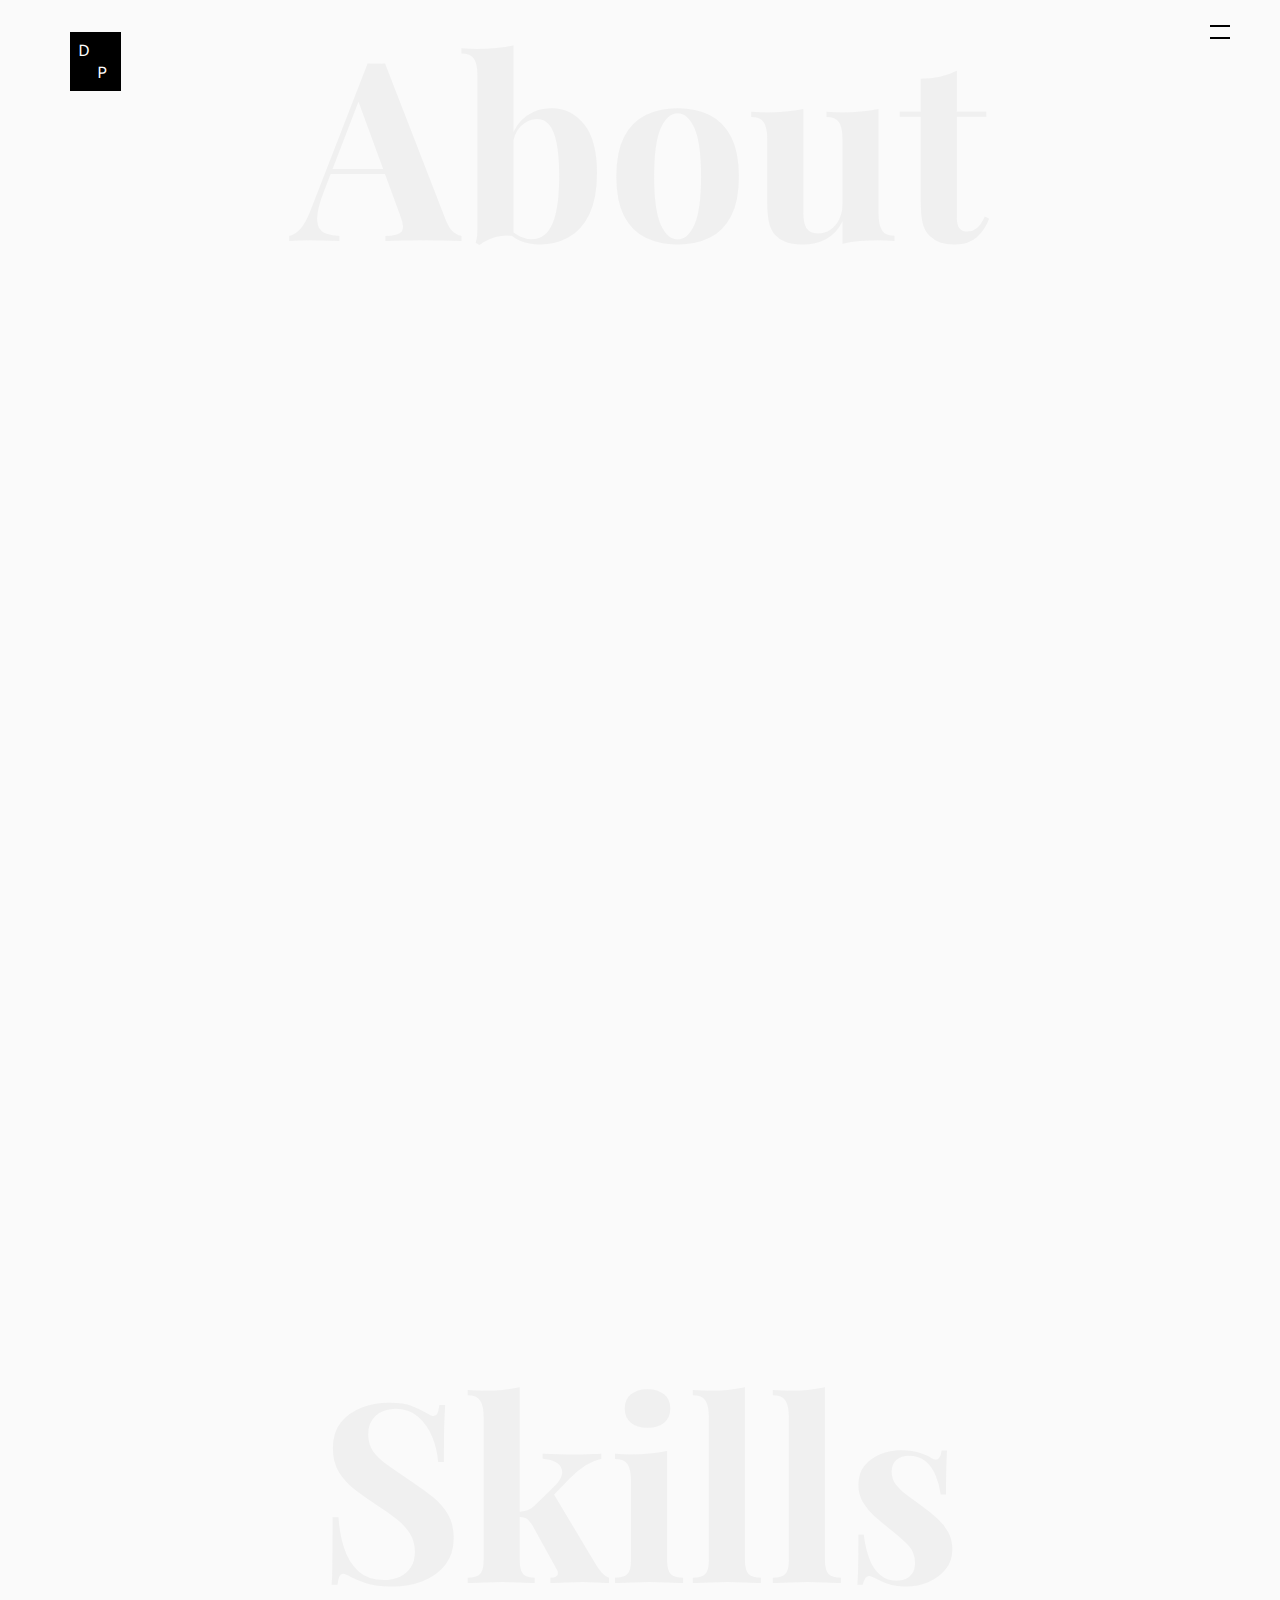
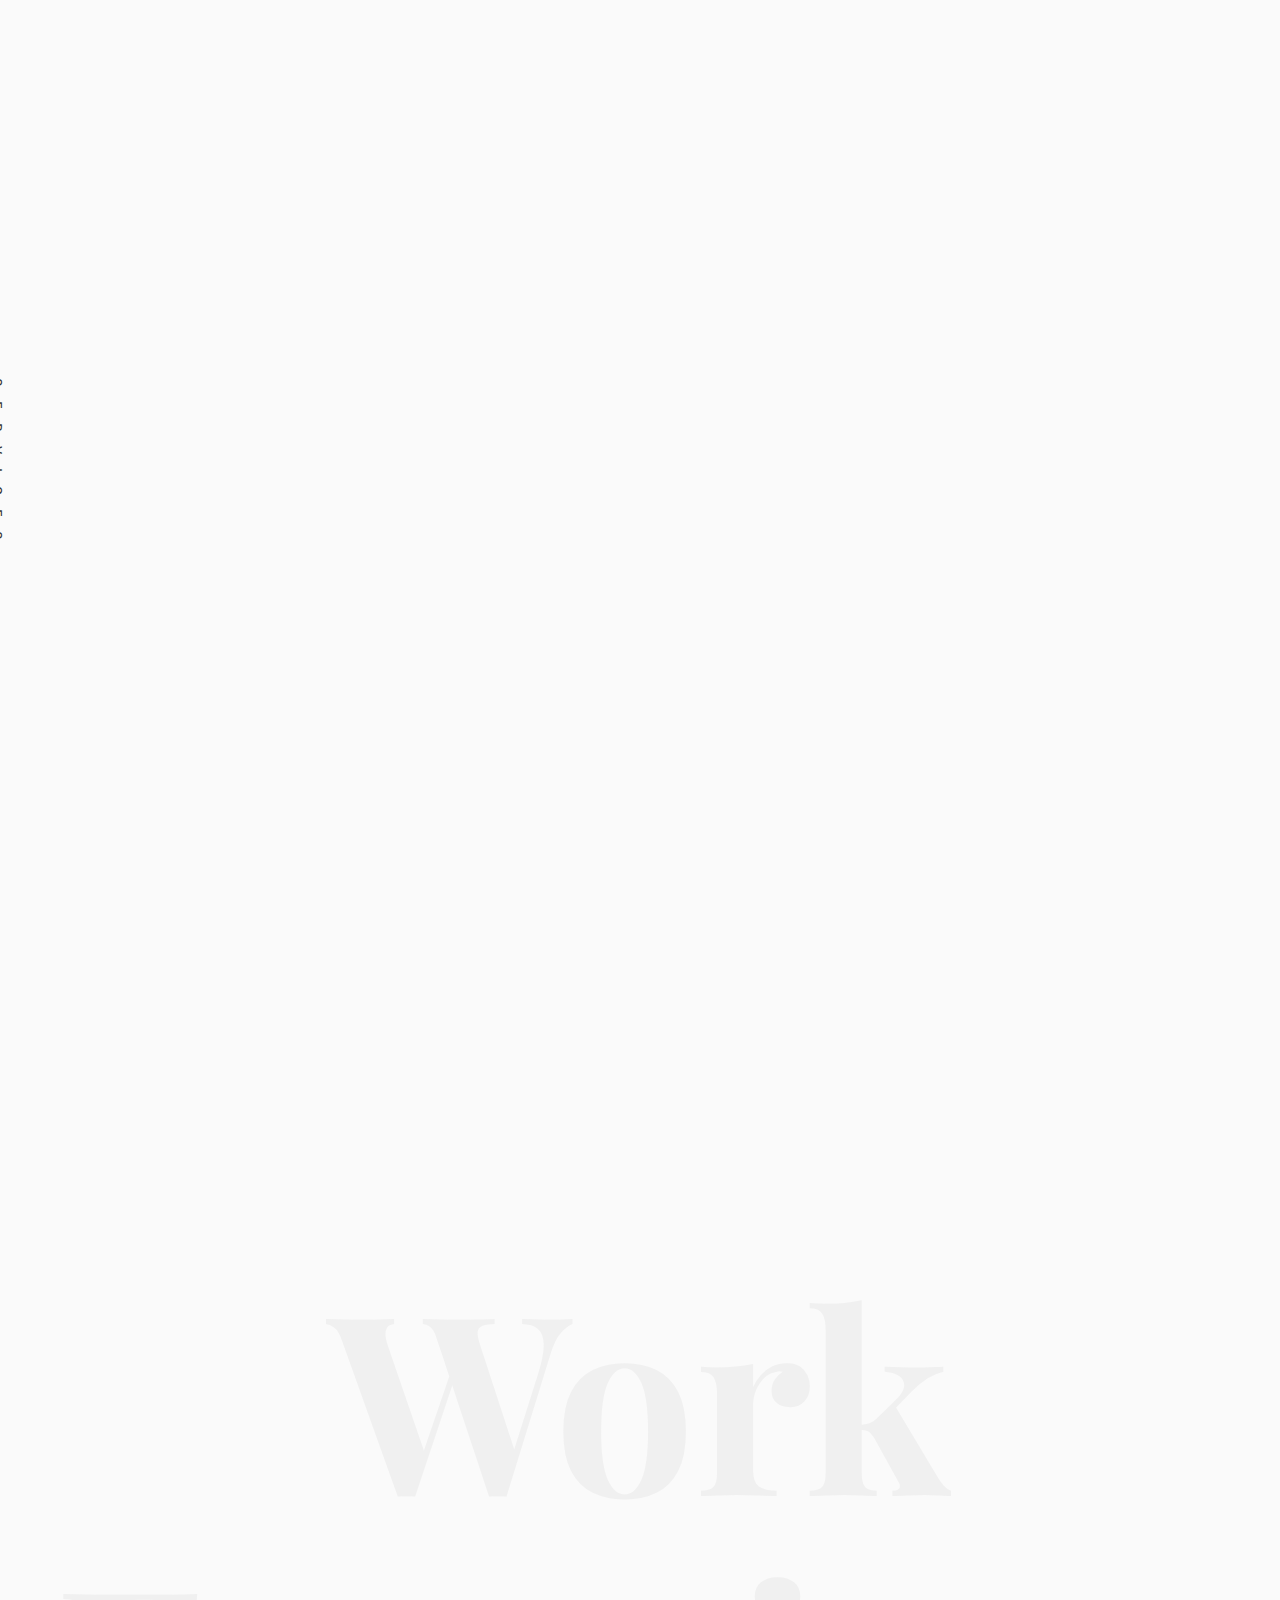
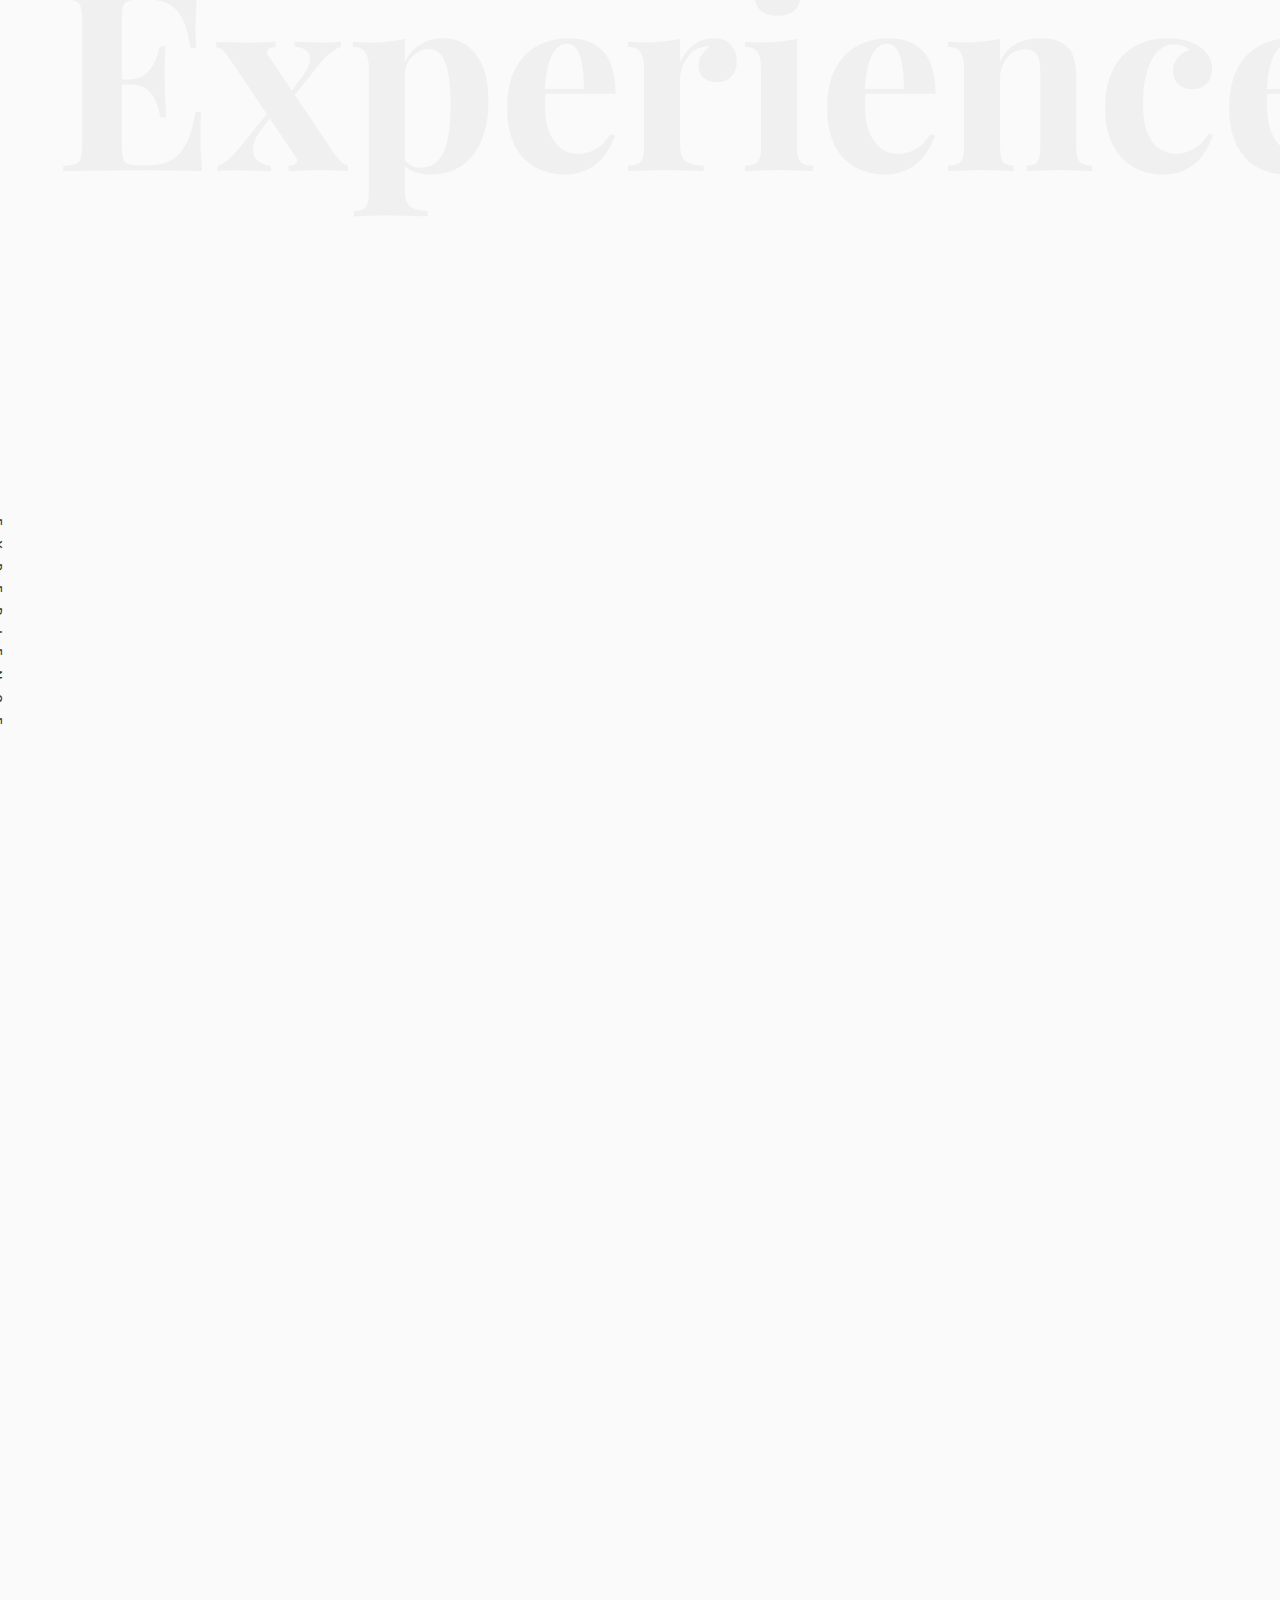
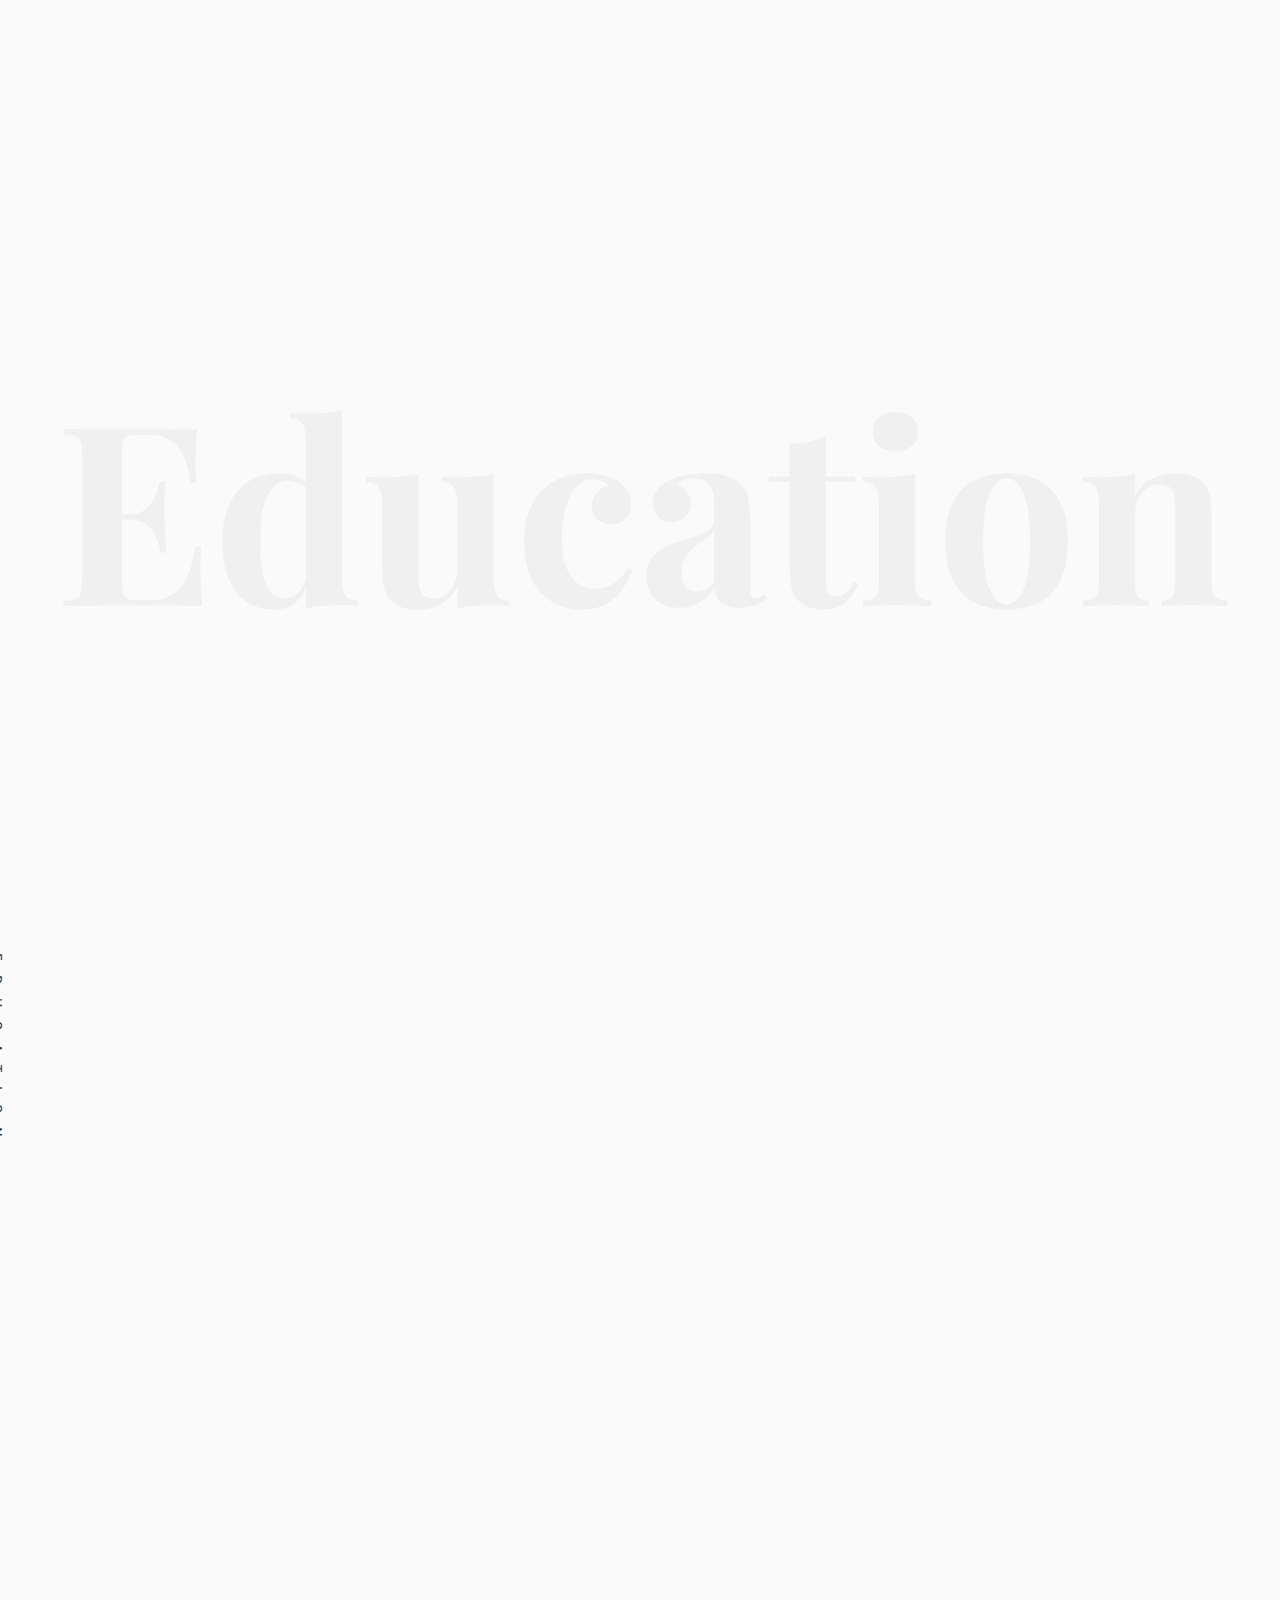
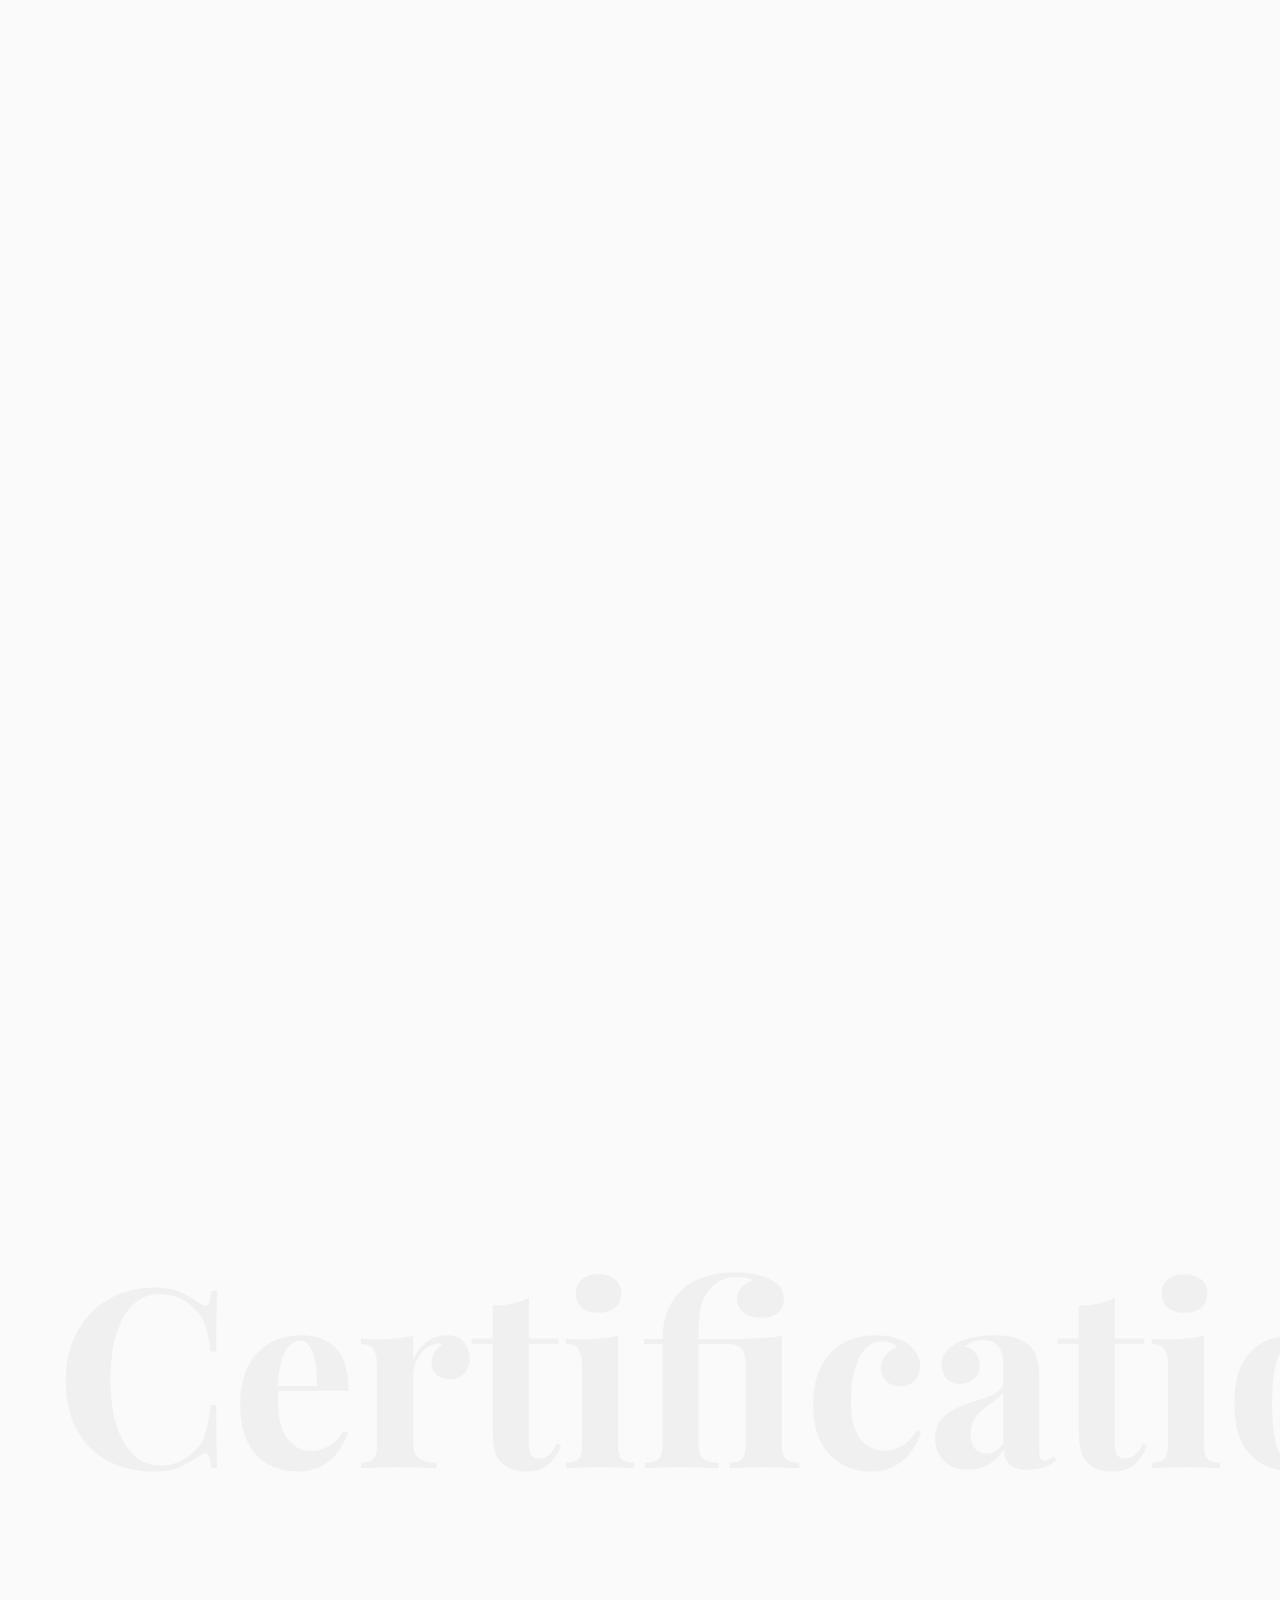
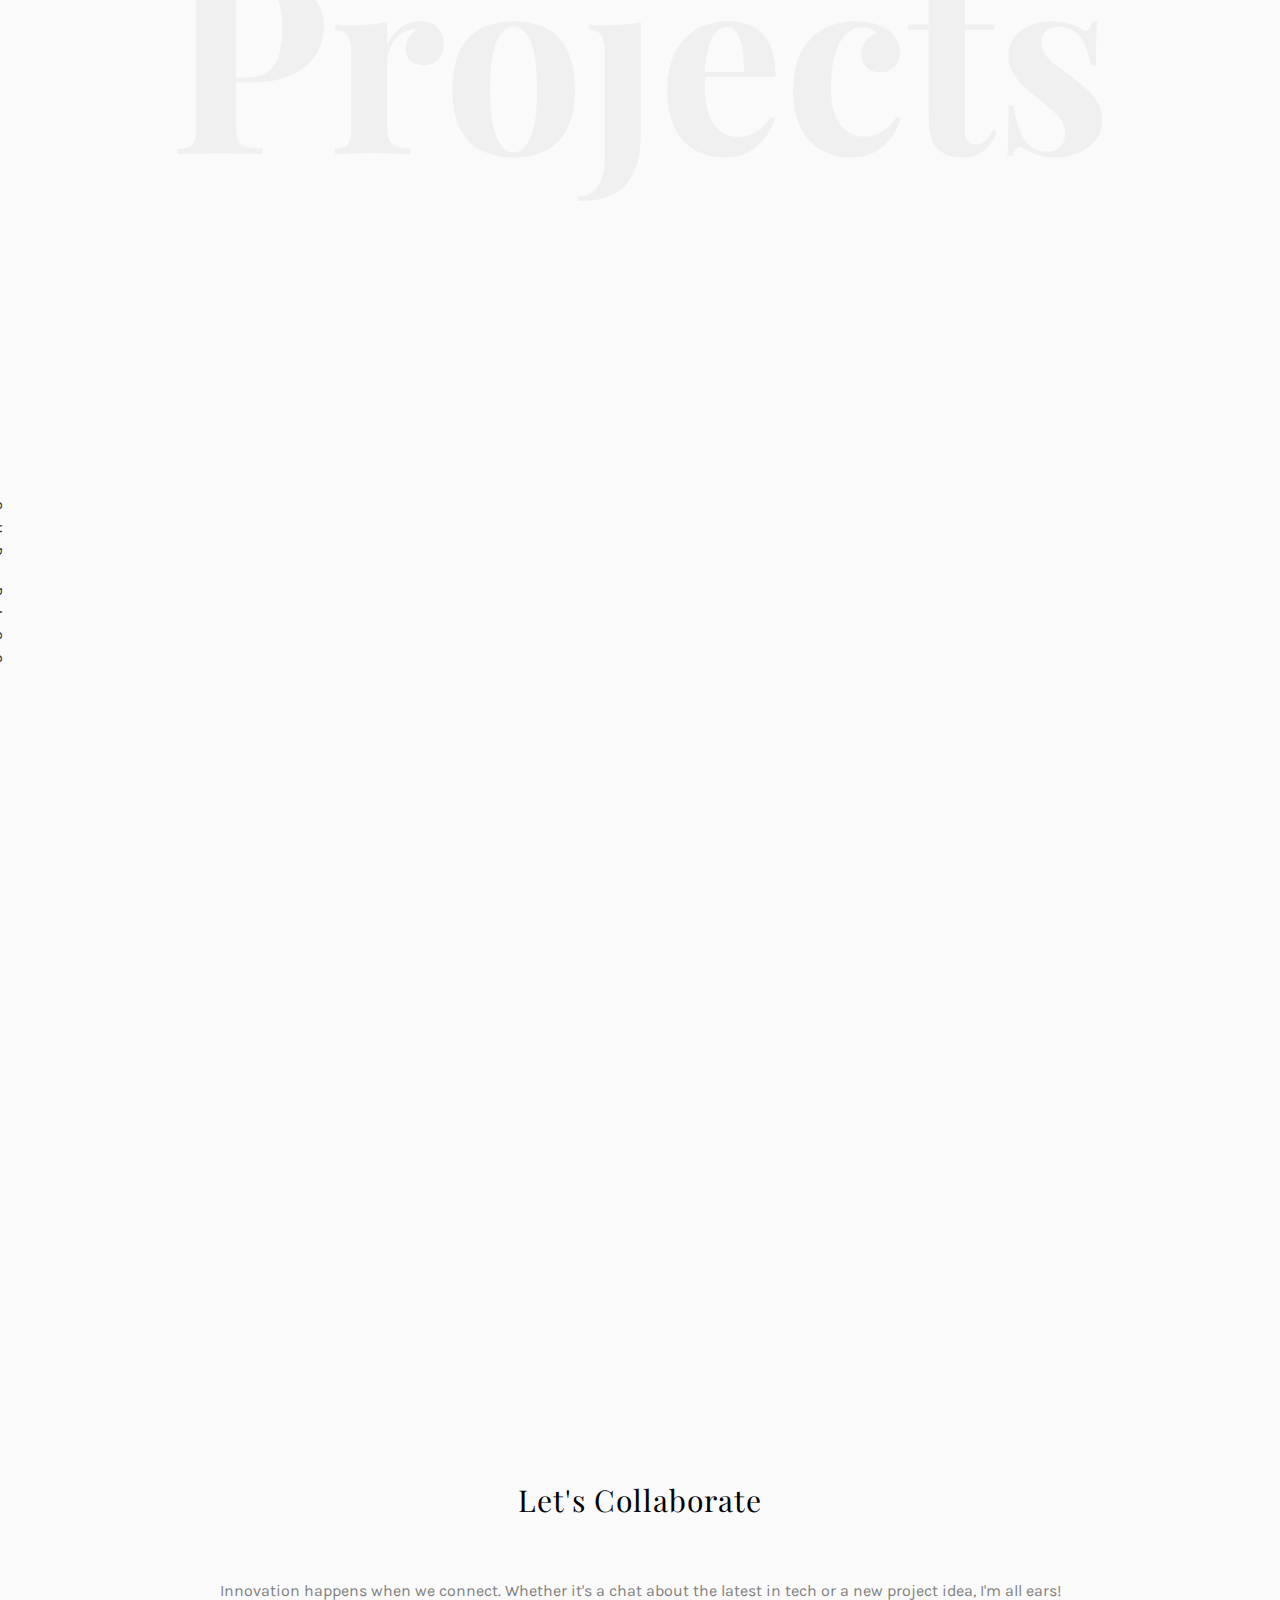
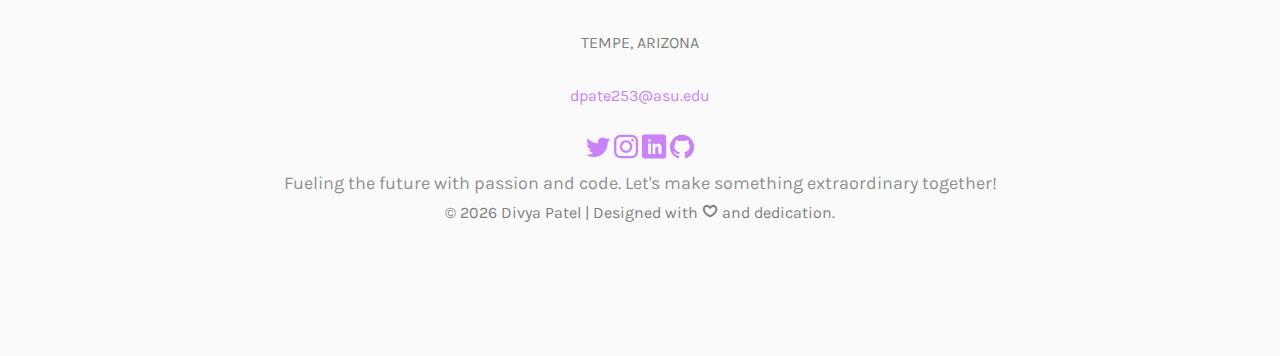
==== commit 3e455b21: "commit2" ====
--- a/noah-master/index.html
+++ b/noah-master/index.html
@@ -80,13 +80,13 @@
 			<div class="row">
 				<div class="col-md-12">
 					<h2 class="head-title">Works</h2>
-					<a href="images/work-1.jpg" class="gallery image-popup-link text-center" style="background-image: url(images/work-1.jpg);">
+					<a href="images/work-1.jpg" class="gallery image-popup-link text-center" style="background-image: url(images/TCS.jpg);">
 						<span><i class="icon-search3"></i></span>
 					</a>
-					<a href="images/work-2.jpg" class="gallery image-popup-link text-center" style="background-image: url(images/work-2.jpg);">
+					<a href="images/work-2.jpg" class="gallery image-popup-link text-center" style="background-image: url(images/upjao.jpg);">
 						<span><i class="icon-search3"></i></span>
 					</a>
-					<a href="images/work-3.jpg" class="gallery image-popup-link text-center" style="background-image: url(images/work-3.jpg);">
+					<a href="images/work-3.jpg" class="gallery image-popup-link text-center" style="background-image: url(images/kumbh.jpg);">
 						<span><i class="icon-search3"></i></span>
 					</a>
 					<a href="images/work-4.jpg" class="gallery image-popup-link text-center" style="background-image: url(images/work-4.jpg);">
@@ -222,7 +222,7 @@
 								</div>
 							</div>
 						</div>
-						<div class="one-forth services-img" style="background-image: url(images/skills.jpg);">
+						<div class="one-forth services-img" style="background-image: url(images/skillside.jpg);">
 						</div>
 					</div>
 				</div>
